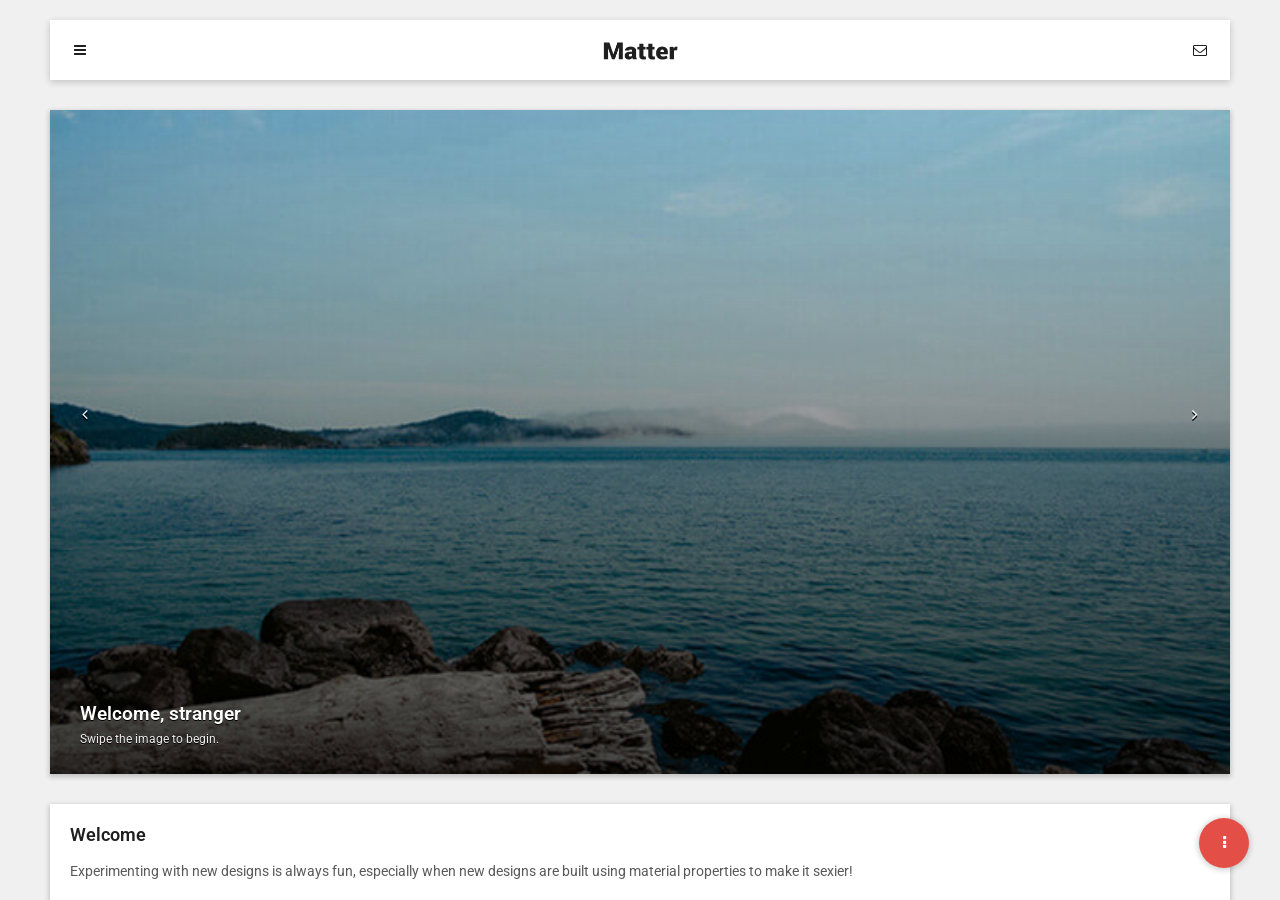
==== www/index.html @ 81e8b8d4 "commit gi" ====
<!DOCTYPE HTML>
<head>
<meta http-equiv="Content-Type" content="text/html; charset=utf-8" />
<meta name="viewport" content="user-scalable=no, initial-scale=1.0, maximum-scale=1.0 minimal-ui"/>
<meta name="apple-mobile-web-app-capable" content="yes"/>
<meta name="apple-mobile-web-app-status-bar-style" content="black">

<link rel="icon" type="image/png" href="images/splash/android-chrome-192x192.png" sizes="192x192">
<link rel="apple-touch-icon" sizes="196x196" href="images/splash/apple-touch-icon-196x196.png">
<link rel="apple-touch-icon" sizes="180x180" href="images/splash/apple-touch-icon-180x180.png">
<link rel="apple-touch-icon" sizes="152x152" href="images/splash/apple-touch-icon-152x152.png">
<link rel="apple-touch-icon" sizes="144x144" href="images/splash/apple-touch-icon-144x144.png">
<link rel="apple-touch-icon" sizes="120x120" href="images/splash/apple-touch-icon-120x120.png">
<link rel="apple-touch-icon" sizes="114x114" href="images/splash/apple-touch-icon-114x114.png">
<link rel="apple-touch-icon" sizes="76x76" href="images/splash/apple-touch-icon-76x76.png">
<link rel="apple-touch-icon" sizes="72x72" href="images/splash/apple-touch-icon-72x72.png">
<link rel="apple-touch-icon" sizes="60x60" href="images/splash/apple-touch-icon-60x60.png">
<link rel="apple-touch-icon" sizes="57x57" href="images/splash/apple-touch-icon-57x57.png">  
<link rel="icon" type="image/png" href="images/splash/favicon-96x96.png" sizes="96x96">
<link rel="icon" type="image/png" href="images/splash/favicon-32x32.png" sizes="32x32">
<link rel="icon" type="image/png" href="images/splash/favicon-16x16.png" sizes="16x16">
<link rel="shortcut icon" href="images/splash/favicon.ico" type="image/x-icon" /> 
    
<title>Epsilon 4.0</title>

<link href="styles/style.css"           rel="stylesheet" type="text/css">
<link href="styles/framework.css"       rel="stylesheet" type="text/css">
<link href="styles/font-awesome.css"    rel="stylesheet" type="text/css">
<link href="styles/animate.css"         rel="stylesheet" type="text/css">

<script type="text/javascript" src="scripts/jquery.js"></script>
<script type="text/javascript" src="scripts/jqueryui.js"></script>
<script type="text/javascript" src="scripts/framework-plugins.js"></script>
<script type="text/javascript" src="scripts/custom.js"></script>
</head>

<body class="dual-sidebar"> 

<div id="preloader">
	<div id="status">
        <div class="preloader-logo"></div>
        <h3 class="center-text">Welcome</h3>
        <p class="center-text smaller-text">
            We're loading the content, give us a second. This won't take long!
        </p>
    </div>
</div>
    
<div class="gallery-fix"></div> <!-- Important for all pages that have galleries or portfolios -->
    
<div id="header-fixed">
    <a class="open-left-sidebar" href="#"><i class="fa fa-navicon"></i></a>
    <a class="header-logo" href="index.html"></a>
    <a class="open-right-sidebar" href="#"><i class="fa fa-envelope-o"></i></a>
</div>    
            
<!-- Ball Footer Menu -->

<div class="footer-menu">
    <a href="#" class="footer-menu-open">
        <i class="fa fa-ellipsis-v"></i>
    </a>        
    <a href="#" class="footer-menu-close">
        <em href="#" class="footer-menu-open-text">Navigation</em>
        <i class="bg-red-dark fa fa-times"></i>
    </a>        
    <a href="list-features.html" class="footer-menu-item fm-1">
        <em>Features</em>
        <i class="bg-orange-dark fa fa-cog"></i>
    </a>
    <a href="list-gallery.html" class="footer-menu-item fm-2">
        <em>Media</em>
        <i class="bg-magenta-dark fa fa-camera"></i>
    </a>              
    <a href="list-portfolio.html" class="footer-menu-item fm-3">
        <em>Pages</em>
        <i class="bg-green-dark fa fa-picture-o"></i>
    </a>        
    <a href="list-features.html" class="footer-menu-item fm-4">
        <em>App Styled</em>
        <i class="bg-blue-dark fa fa-mobile"></i>
    </a>        
    <a href="contact.html" class="footer-menu-item fm-5">
        <em>Contact Us</em>
        <i class="bg-night-dark fa fa-envelope-o"></i>
    </a>
</div>
<div class="menu-background"></div>    

<div class="all-elements">
    <div class="snap-drawers">
        <div class="snap-drawer snap-drawer-left">    
            <div class="sidebar-header">
                <div class="sidebar-header-logo">
                    <a href="index.html"></a>
                </div>
                <div class="sidebar-header-icons">
                    <a href="#"><i class="fa fa-facebook"></i></a>
                    <a href="#"><i class="fa fa-twitter"></i></a>
                    <a href="#"><i class="fa fa-phone"></i></a>
                    <a href="#"><i class="fa fa-comments-o"></i></a>
                    <a href="#" class="close-sidebar"><i class="fa fa-times"></i></a>
                </div>
                <div class="overlay"></div>
            </div>
            
            <div class="sidebar-menu half-bottom">
                <div class="sidebar-divider">
                    Navigation 
                </div>
                
                <div class="has-submenu">
                    <a class="menu-item show-submenu submenu-active" href="#">
                        <i class="bg-red-dark fa fa-home"></i>
                        <em>Homepages</em>
                        <strong>6</strong>
                    </a> 
                    <div class="submenu submenu-active">
                        <a class="submenu-item submenu-item-active" href="index.html">      <i class="fa fa-angle-right"></i><em>   Classic Slider    </em><i class="fa fa-circle"></i></a>
                        <a class="submenu-item" href="index2.html">     <i class="fa fa-angle-right"></i><em>   Material Slider     </em><i class="fa fa-circle"></i></a>
                        <a class="submenu-item" href="index3.html">     <i class="fa fa-angle-right"></i><em>   Circle Slider     </em><i class="fa fa-circle"></i></a>
                        <a class="submenu-item" href="index4.html">     <i class="fa fa-angle-right"></i><em>   Fullscreen Slider    </em><i class="fa fa-circle"></i></a>
                        <a class="submenu-item" href="index5.html">     <i class="fa fa-angle-right"></i><em>   Simple Image    </em><i class="fa fa-circle"></i></a>
                        <a class="submenu-item" href="index6.html">     <i class="fa fa-angle-right"></i><em>   Landing  Thumbs    </em><i class="fa fa-circle"></i></a>
                    </div>
                </div>                 
                <div class="has-submenu">
                    <a class="menu-item show-submenu" href="#">
                        <i class="bg-green-dark fa fa-cog"></i>
                        <em>Features</em>
                        <strong>5</strong>
                    </a> 
                    <div class="submenu">
                        <a class="submenu-item" href="features-typography.html">    <i class="fa fa-angle-right"></i><em>   Typography    </em><i class="fa fa-circle"></i></a>
                        <a class="submenu-item" href="features-jquery.html">        <i class="fa fa-angle-right"></i><em>   jQuery    </em><i class="fa fa-circle"></i></a>
                        <a class="submenu-item" href="features-others.html">        <i class="fa fa-angle-right"></i><em>   Others    </em><i class="fa fa-circle"></i></a>
                        <a class="submenu-item" href="features-sliders.html">       <i class="fa fa-angle-right"></i><em>   Sliders    </em><i class="fa fa-circle"></i></a>
                        <a class="submenu-item" href="features-interactive.html">   <i class="fa fa-angle-right"></i><em>   Interactive    </em><i class="fa fa-circle"></i></a>                    
                    </div>
                </div>               
                <div class="has-submenu">
                    <a class="menu-item show-submenu" href="#">
                        <i class="bg-blue-dark fa fa-navicon"></i>
                        <em>Menus</em>
                        <strong>5</strong>
                    </a> 
                    <div class="submenu">
                        <a class="submenu-item" href="index-left.html">     <i class="fa fa-angle-right"></i><em>   Left Sidebar    </em><i class="fa fa-circle"></i></a>
                        <a class="submenu-item" href="index-right.html">    <i class="fa fa-angle-right"></i><em>   Right Sidebar    </em><i class="fa fa-circle"></i></a>
                        <a class="submenu-item" href="index-dual.html">     <i class="fa fa-angle-right"></i><em>   Dual Sidebar    </em><i class="fa fa-circle"></i></a>
                        <a class="submenu-item" href="index-thumbs.html">     <i class="fa fa-angle-right"></i><em>   Thumbnails Menu    </em><i class="fa fa-circle"></i></a>
                        <a class="submenu-item" href="index-material.html">     <i class="fa fa-angle-right"></i><em>   Material Menu    </em><i class="fa fa-circle"></i></a>
                    </div>
                </div>              
                <div class="has-submenu">
                    <a class="menu-item show-submenu" href="#">
                        <i class="bg-yellow-dark fa fa-camera-retro"></i>
                        <em>Galleries</em>
                        <strong>5</strong>
                    </a> 
                    <div class="submenu">
                        <a class="submenu-item" href="gallery-round.html">          <i class="fa fa-angle-right"></i><em>   Round    </em><i class="fa fa-circle"></i></a>
                        <a class="submenu-item" href="gallery-square.html">         <i class="fa fa-angle-right"></i><em>   Square    </em><i class="fa fa-circle"></i></a>
                        <a class="submenu-item" href="gallery-adaptive.html">       <i class="fa fa-angle-right"></i><em>   Adaptive    </em><i class="fa fa-circle"></i></a>
                        <a class="submenu-item" href="gallery-masonry.html">        <i class="fa fa-angle-right"></i><em>   Masonry    </em><i class="fa fa-circle"></i></a>
                        <a class="submenu-item" href="gallery-filter.html">         <i class="fa fa-angle-right"></i><em>   Filterable    </em><i class="fa fa-circle"></i></a>
                    </div>
                </div>                
                <div class="has-submenu">
                    <a class="menu-item show-submenu" href="#">
                        <i class="bg-teal-light fa fa-picture-o"></i>
                        <em>Portfolios</em>
                        <strong>5</strong>
                    </a>
                    <div class="submenu">
                        <a class="submenu-item" href="portfolio-one.html">      <i class="fa fa-angle-right"></i><em>   One Item       </em><i class="fa fa-circle"></i></a>
                        <a class="submenu-item" href="portfolio-two.html">      <i class="fa fa-angle-right"></i><em>   Two Items       </em><i class="fa fa-circle"></i></a>
                        <a class="submenu-item" href="portfolio-filter.html">   <i class="fa fa-angle-right"></i><em>   Filterable    </em><i class="fa fa-circle"></i></a>
                        <a class="submenu-item" href="portfolio-wide.html">     <i class="fa fa-angle-right"></i><em>   Widescreen      </em><i class="fa fa-circle"></i></a>
                        <a class="submenu-item" href="portfolio-adaptive.html"> <i class="fa fa-angle-right"></i><em>   Adaptive    </em><i class="fa fa-circle"></i></a>
                    </div>
                </div>
                <div>
                    <a class="menu-item show-submenu" href="#">
                        <i class="bg-gray-dark fa fa-file-o"></i>
                        <em>Pages</em>
                        <strong>8</strong>
                    </a> 
                    <div class="submenu">
                        <a class="submenu-item" href="page-activity.html">  <i class="fa fa-angle-right"></i><em>   Activity    </em><i class="fa fa-circle"></i></a>
                        <a class="submenu-item" href="page-calendar.html">  <i class="fa fa-angle-right"></i><em>   Calendar    </em><i class="fa fa-circle"></i></a>
                        <a class="submenu-item" href="page-charts.html">    <i class="fa fa-angle-right"></i><em>   Charts    </em><i class="fa fa-circle"></i></a>
                        <a class="submenu-item" href="page-404.html">       <i class="fa fa-angle-right"></i><em>   404 Error    </em><i class="fa fa-circle"></i></a>
                        <a class="submenu-item" href="page-soon.html">      <i class="fa fa-angle-right"></i><em>   Coming Soon    </em><i class="fa fa-circle"></i></a>
                        <a class="submenu-item" href="page-profile.html">   <i class="fa fa-angle-right"></i><em>   User Profile    </em><i class="fa fa-circle"></i></a>
                        <a class="submenu-item" href="page-signup.html">    <i class="fa fa-angle-right"></i><em>   Signup    </em><i class="fa fa-circle"></i></a>
                        <a class="submenu-item" href="page-login.html">     <i class="fa fa-angle-right"></i><em>   User Login    </em><i class="fa fa-circle"></i></a>
                    </div>
                </div>
                <div class="has-submenu">
                    <a class="menu-item show-submenu" href="#">
                        <i class="bg-night-dark fa fa-power-off"></i>
                        <em>App Styled</em>
                        <strong>9</strong>
                    </a> 
                    <div class="submenu">
                        <a class="submenu-item" href="pageapp-bubbles.html"><i class="fa fa-angle-right"></i><em>   Chat Bubbles       </em><i class="fa fa-circle"></i></a>
                        <a class="submenu-item" href="pageapp-tasklist.html"><i class="fa fa-angle-right"></i><em>   Tasklists       </em><i class="fa fa-circle"></i></a>
                        <a class="submenu-item" href="pageapp-checklist.html"><i class="fa fa-angle-right"></i><em>   Checklists       </em><i class="fa fa-circle"></i></a>
                        <a class="submenu-item" href="pageapp-reminders.html"><i class="fa fa-angle-right"></i><em>   Reminders       </em><i class="fa fa-circle"></i></a>
                        <a class="submenu-item" href="pageapp-signup.html"><i class="fa fa-angle-right"></i><em>   Signup Screen       </em><i class="fa fa-circle"></i></a>
                        <a class="submenu-item" href="pageapp-login.html"><i class="fa fa-angle-right"></i><em>   Login Screen       </em><i class="fa fa-circle"></i></a>
                        <a class="submenu-item" href="pageapp-coverpage.html"><i class="fa fa-angle-right"></i><em>   Coverpage      </em><i class="fa fa-circle"></i></a>
                        <a class="submenu-item" href="pageapp-timeline.html"><i class="fa fa-angle-right"></i><em>   Timeline Left      </em><i class="fa fa-circle"></i></a>
                        <a class="submenu-item" href="pageapp-timeline2.html"><i class="fa fa-angle-right"></i><em>   Timeline Center      </em><i class="fa fa-circle"></i></a>
                    </div>
                </div>                 
                <a class="menu-item" href="page-video.html">
                    <i class="bg-red-light fa fa-youtube-play"></i>
                    <em>Videos</em>
                    <i class="fa fa-circle"></i>
                </a>                     
                <a class="menu-item" href="page-blog.html">
                    <i class="bg-magenta-dark fa fa-pencil"></i>
                    <em>Blog</em>
                    <i class="fa fa-circle"></i>
                </a>                 
                <a class="menu-item" href="page-map.html">
                    <i class="bg-orange-dark fa fa-map-marker"></i>
                    <em>Map</em>
                    <i class="fa fa-circle"></i>
                </a>                
                <a class="menu-item" href="contact.html">
                    <i class="bg-night-dark fa fa-envelope-o"></i>
                    <em>Contact</em>
                    <i class="fa fa-circle"></i>
                </a>                
                <a class="menu-item close-sidebar" href="#">
                    <i class="bg-red-dark fa fa-times"></i>
                    <em>Close</em>
                    <i class="fa fa-circle"></i>
                </a>
            </div>
            
            <div class="sidebar-divider">
                Get social with us 
            </div>
            
            <div class="sidebar-menu half-bottom">
                <a class="menu-item" href="https://www.facebook.com/enabled.labs">
                    <i class="facebook-color fa fa-facebook"></i>
                    <em>Facebook</em>
                    <i class="fa fa-angle-right"></i>
                </a>                   
                <a class="menu-item" href="https://twitter.com/iEnabled">
                    <i class="twitter-color fa fa-twitter"></i>
                    <em>Twitter</em>
                    <i class="fa fa-angle-right"></i>
                </a>                 
                <a class="menu-item" href="#">
                    <i class="google-color fa fa-google-plus"></i>
                    <em>Google Plus</em>
                    <i class="fa fa-angle-right"></i>
                </a>                    
                <a class="menu-item" href="#">
                    <i class="youtube-color fa fa-youtube-play"></i>
                    <em>YouTube</em>
                    <i class="fa fa-angle-right"></i>
                </a>    
            </div>
            
            <div class="sidebar-divider">
                Get in touch with us 
            </div>
            
            <div class="sidebar-menu">
                <a class="menu-item" href="tel:+123 456 7890">
                    <i class="bg-green-dark fa fa-phone"></i>
                    <em>Call Us</em>
                    <i class="fa fa-angle-right"></i>
                </a>                   
                <a class="menu-item" href="sms:+123 456 7890">
                    <i class="bg-blue-dark fa fa-comment-o"></i>
                    <em>Text Us</em>
                    <i class="fa fa-angle-right"></i>
                </a>                 
                <a class="menu-item" href="mailto:someone@yoursite.com?subject=Message from ThemeForest">
                    <i class="bg-magenta-dark fa fa-envelope-o"></i>
                    <em>Mail Us</em>
                    <i class="fa fa-angle-right"></i>
                </a> 
                <a class="menu-item close-sidebar" href="#">
                    <i class="bg-red-dark fa fa-times"></i>
                    <em>Close</em>
                    <i class="fa fa-circle"></i>
                </a>
            </div>
            <p class="sidebar-footer">Copyright 2015. All rights reserved</p>
        </div>
        
        <!--Right Sidebar -->
        
        <div class="snap-drawer snap-drawer-right">
            <div class="sidebar-header">
                <div class="sidebar-header-logo">
                    <a href="index.html"></a>
                </div>
                <div class="sidebar-header-icons">
                    <a href="#"><i class="fa fa-facebook"></i></a>
                    <a href="#"><i class="fa fa-twitter"></i></a>
                    <a href="#"><i class="fa fa-phone"></i></a>
                    <a href="#"><i class="fa fa-comments-o"></i></a>
                    <a href="#" class="close-sidebar"><i class="fa fa-times"></i></a>
                </div>
                <div class="overlay"></div>
            </div>
            
            <div class="sidebar-divider">
                Get social with us 
            </div>            
            
            <div class="sidebar-menu half-bottom">
                <a class="menu-item" href="#">
                    <i class="facebook-color fa fa-facebook"></i>
                    <em>Facebook</em>
                    <i class="fa fa-angle-right"></i>
                </a>                   
                <a class="menu-item" href="#">
                    <i class="twitter-color fa fa-twitter"></i>
                    <em>Twitter</em>
                    <i class="fa fa-angle-right"></i>
                </a>                 
                <a class="menu-item" href="#">
                    <i class="google-color fa fa-google-plus"></i>
                    <em>Google Plus</em>
                    <i class="fa fa-angle-right"></i>
                </a>                    
                <a class="menu-item" href="#">
                    <i class="youtube-color fa fa-youtube-play"></i>
                    <em>YouTube</em>
                    <i class="fa fa-angle-right"></i>
                </a>    
            </div>
                        
            <div class="sidebar-divider">
                Send us a message 
            </div>   
            
            <div class="container no-bottom">
                <div class="sidebar-form contact-form no-bottom"> 
                    
                    <em>
                        Your message is important to us and we reply to all of them in less than 48 hours.
                    </em>
                    
                    <div class="formSuccessMessageWrap" id="formSuccessMessageWrap">
                        Awesome! We'll get back to you!
                    </div>

                    <form action="php/contact.php" method="post" class="contactForm" id="contactForm">
                        <fieldset>
                            <div class="formValidationError" id="contactNameFieldError">Name is required!</div>             
                            <div class="formValidationError" id="contactEmailFieldError">Mail address required!</div> 
                            <div class="formValidationError" id="contactEmailFieldError2">Mail address must be valid!</div> 
                            <div class="formValidationError" id="contactMessageTextareaError">Message field is empty!</div>   
                            <div class="formFieldWrap">
                                <input onfocus="if (this.value=='Name') this.value = ''" onblur="if (this.value=='') this.value = 'Name'" type="text" name="contactNameField" value="Name" class="contactField requiredField" id="contactNameField"/>
                            </div>
                            <div class="formFieldWrap">
                                <input onfocus="if (this.value=='Email') this.value = ''" onblur="if (this.value=='') this.value = 'Email'" type="text" name="contactEmailField" value="Email" class="contactField requiredField requiredEmailField" id="contactEmailField"/>
                            </div>
                            <div class="formTextareaWrap">
                                <textarea onfocus="if (this.value=='Message') this.value = ''" onblur="if (this.value=='') this.value = 'Message'" name="contactMessageTextarea" class="contactTextarea requiredField" id="contactMessageTextarea">Message</textarea>
                            </div>
                            <div class="formSubmitButtonErrorsWrap">
                                <input type="submit" class="buttonWrap button button-green contactSubmitButton" id="contactSubmitButton" value="SUBMIT" data-formId="contactForm"/>
                            </div>
                        </fieldset>
                    </form>       
                </div>
            </div>
            
            <div class="sidebar-divider">
                get in touch with us 
            </div> 
            
            <div class="sidebar-menu">
                <a class="menu-item" href="tel:+123 456 7890">
                    <i class="bg-green-dark fa fa-phone"></i>
                    <em>Call Us</em>
                    <i class="fa fa-angle-right"></i>
                </a>                   
                <a class="menu-item" href="sms:+123 456 7890">
                    <i class="bg-blue-light fa fa-comment-o"></i>
                    <em>Text Us</em>
                    <i class="fa fa-angle-right"></i>
                </a>                 
                <a class="menu-item" href="mailto:someone@yoursite.com?subject=Message from ThemeForest">
                    <i class="bg-magenta-dark fa fa-envelope-o"></i>
                    <em>Mail Us</em>
                    <i class="fa fa-angle-right"></i>
                </a>  
                <a class="menu-item close-sidebar" href="#">
                    <i class="bg-red-dark fa fa-times"></i>
                    <em>Close</em>
                    <i class="fa fa-angle-circle"></i>
                </a>
            </div>
            <p class="sidebar-footer">Copyright 2015. All rights reserved</p>
        </div>
        
        <div id="content" class="snap-content">
            <div class="content">
            <div class="header-clear-large"></div>
            <!--Page content goes here, fixed elements go above the all elements class-->
                
                <div class="homepage-slider full-bottom">
                    <div class="homepage-slider-transition" data-snap-ignore="true">
                        <div class="homepage-slider-item">
                            <h5 class="left-text">Welcome, stranger</h5>
                            <p class="left-text">Swipe the image to begin.</p>
                            <img src="images/pictures/4.jpg" alt="img">
                            <div class="overlay bg-black"></div>
                        </div>                
                        <div class="homepage-slider-item">
                            <h5 class="center-text">This slider has CSS3 transitions</h5>
                            <p class="center-text">And they are just awesome!</p>
                            <img src="images/pictures/5.jpg" alt="img">
                            <div class="overlay bg-black"></div>
                        </div>                
                        <div class="homepage-slider-item">
                            <h5 class="right-text">Just add a simple class</h5>
                            <p class="right-text">And you got yourself transitions!</p>
                            <img src="images/pictures/6.jpg" alt="img">
                            <div class="overlay bg-black"></div>
                        </div>
                    </div>
                    <a href="#" class="next-home-slider"><i class="fa fa-angle-right"></i></a>
                    <a href="#" class="prev-home-slider"><i class="fa fa-angle-left"></i></a>
                </div>   
                
                <div class="container material-container">
                    <h4>Welcome</h4>
                    <p class="no-bottom">
                        Experimenting with new designs is always fun, especially when new designs are built using material properties to make it sexier! 
                    </p>
                </div>
                <div class="material-more">
                    <a href="#"><i class="fa fa-link"></i>Read More</a>
                    <a class="show-share-bottom" href="#"><i class="fa fa-retweet"></i>Share</a>
                </div>
                
                <div class="clear"></div>
                
                <div class="decoration"></div>
                
                <div class="container material-slider material-container" data-snap-ignore="true">
                    <div class="material-slider-item">
                        <img src="images/pictures/3ww.jpg" alt="img">
                        <h4 class="center-text">Built with you in mind!</h4>
                        <em class="center-text small-heading color-red-dark">Easy, accessible, documented properly!</em>
                        <p class="center-text no-bottom">
                            Coded to make it easy to edit, easy to modify and easy to convert
                            to anything you want or just use it as a simple site template!
                        </p>
                    </div>
                    <div class="material-slider-item">
                        <img src="images/pictures/5ww.jpg" alt="img">
                        <h4 class="center-text">Mobile & Tablet</h4>
                        <em class="center-text small-heading color-red-dark">From mobiles to phablets to large tablets!</em>
                        <p class="center-text no-bottom">
                            Our products are tested, designed, and built to make them look
                            gorgeous on all mobile devices without sacrificing features!
                        </p>
                    </div>
                    <div class="material-slider-item">
                        <img src="images/pictures/8ww.jpg" alt="img">
                        <h4 class="center-text">PhoneGap & Cordova</h4>
                        <em class="center-text small-heading color-red-dark">Conversting is up to you, we made it easy!</em>
                        <p class="center-text no-bottom">
                            Our framewokr is ready built to be converted to PhoneGap and Cordova,
                            coded to the latest standards to make your conversion easy!
                        </p>
                    </div>
                </div>
                
                <div class="decoration"></div>
                
                <div class="container material-container">
                    <img src="images/demo_img.png" alt="img" class="responsive-image full-bottom">
                    <h4 class="center-text">Featured Project</h4>
                    <em class="small-heading color-red-dark center-text">Show off your featured work in style!</em>
                    <p class="center-text no-bottom">
                        All your mobile devices are compatible with material, and it will look gorgeous on your whatever handheld you use! 
                    </p>
                </div>
                
                <div class="material-more">
                    <a href="#"><i class="fa fa-link"></i>Portfolio Page</a>
                    <a class="show-share-bottom" href="#"><i class="fa fa-retweet"></i>Share</a>
                </div>
                
                <div class="clear"></div>
                
                <div class="decoration"></div>
                
                <div class="container material-container">
                    <h4 class="center-text">Most recent works!</h4>
                    <em class="small-heading color-red-dark center-text half-bottom">The latest items we've made, filtered</em>
                    <div class="decoration"></div>
                    <div class="portfolio-filter">
                        <div class="portfolio-filter-categories">
                            <a href="#" class="filter-category selected-filter" data-rel="all-cat">All</a>
                            <a href="#" class="filter-category" data-rel="cat1">Websites</a>
                            <a href="#" class="filter-category" data-rel="cat2">Flyers</a>
                            <a href="#" class="filter-category" data-rel="cat3">Business</a>
                        </div>
                        <div class="clear"></div>
                        <div class="portfolio-filter-wrapper">
                            <div class="cat1 all-cat gallery-filter-item">
                                <a class="show-gallery-1" href="images/pictures/1.jpg">
                                    <img src="images/pictures/1s.jpg" class="responsive-image" alt="img">
                                </a>                        
                            </div>                        
                            <div class="cat2 all-cat gallery-filter-item">
                                <a class="show-gallery-2" href="images/pictures/2.jpg">
                                    <img src="images/pictures/2s.jpg" class="responsive-image" alt="img">
                                </a>                        
                            </div>                        
                            <div class="cat3 all-cat gallery-filter-item">
                                <a class="show-gallery-3" href="images/pictures/3.jpg">
                                    <img src="images/pictures/3s.jpg" class="responsive-image" alt="img">
                                </a>                        
                            </div>                        
                            <div class="cat1 all-cat gallery-filter-item">
                                <a class="show-gallery-1" href="images/pictures/4.jpg">
                                    <img src="images/pictures/4s.jpg" class="responsive-image" alt="img">
                                </a>                        
                            </div>                        
                            <div class="cat2 all-cat gallery-filter-item">
                                <a class="show-gallery-2" href="images/pictures/5.jpg">
                                    <img src="images/pictures/5s.jpg" class="responsive-image" alt="img">
                                </a>                        
                            </div>                        
                            <div class="cat3 all-cat gallery-filter-item">
                                <a class="show-gallery-3" href="images/pictures/6.jpg">
                                    <img src="images/pictures/6s.jpg" class="responsive-image" alt="img">
                                </a>                        
                            </div>   
                        </div>
                    </div>
                </div>
                <div class="material-more">
                    <a href="#"><i class="fa fa-link"></i>Gallery Page</a>
                    <a class="show-share-bottom" href="#"><i class="fa fa-retweet"></i>Share</a>
                </div>
                <div class="clear"></div>

                <div class="decoration"></div>
                                
                <div class="footer">
                    <p class="center-text">Copyright 2015. All rights reserved.</p>
                    <div class="footer-icons">
                        <a href="#" class="scale-hover facebook-color social-ball"><i class="fa fa-facebook"></i></a>
                        <a href="#" class="scale-hover twitter-color social-ball"><i class="fa fa-twitter"></i></a>
                        <a href="#" class="scale-hover google-color social-ball"><i class="fa fa-google-plus"></i></a>
                        <a href="#" class="scale-hover back-to-top bg-green-dark social-ball"><i class="fa fa-angle-up"></i></a>
                        <a href="#" class="scale-hover show-share-bottom bg-magenta-dark social-ball"><i class="fa fa-retweet"></i></a>
                    </div>
                </div>
                
            <!-- End of entire page content-->
            </div> 
        </div>
    </div>  
    <a href="#" class="back-to-top-badge"><i class="fa fa-caret-up"></i>Back to top</a>
</div>
    
<!--Fly up share box and notifications go here -->
<!--These are the only features that should be placed outside the all-elements class-->
<div class="share-bottom">
    <h3>Let's get social!</h3>
    <div class="share-socials-bottom">
        <a href="https://www.facebook.com/sharer/sharer.php?u=http://www.themeforest.net/">
            <i class="fa fa-facebook facebook-color"></i>
            Facebook
        </a>
        <a href="https://twitter.com/home?status=Check%20out%20ThemeForest%20http://www.themeforest.net">
            <i class="fa fa-twitter twitter-color"></i>
            Twitter
        </a>
        <a href="https://plus.google.com/share?url=http://www.themeforest.net">
            <i class="fa fa-google-plus google-color"></i>
            Google
        </a>

        <a href="https://pinterest.com/pin/create/button/?url=http://www.themeforest.net/&media=https://0.s3.envato.com/files/63790821/profile-image.jpg&description=Themes%20and%20Templates">
            <i class="fa fa-pinterest-p pinterest-color"></i>
            Pinterest
        </a>
        <a href="sms:+1234567890">
            <i class="fa fa-comment-o sms-color"></i>
            Text
        </a>
        <a href="mailto:?&subject=Check this page out!&body=http://www.themeforest.net">
            <i class="fa fa-envelope-o mail-color"></i>
            Email
        </a>
        <div class="clear"></div>
    </div>
    <a href="#" class="close-share-bottom">Close</a>
</div>
    
<div class="top-notification-1 top-notification bg-blue-dark">
    <h4>Did you know?</h4>
    <p>
        Easy way to make sure your messages get read!
    </p>
    <a href="#" class="close-top-notification"><i class="fa fa-times"></i></a>
</div>
<div class="bottom-notification-1 bottom-notification bg-green-dark">
    <h4>Did you know?</h4>
    <p>
        Easy way to make sure your messages get read!
    </p>
    <a href="#" class="close-bottom-notification"><i class="fa fa-times"></i></a>
</div> 
<div class="bottom-notification-2 bottom-notification bg-orange-dark timeout-notification">
    <h4>Timeout: 5 Seconds</h4>
    <p>
        I'll go away on my own after a few seconds!
    </p>
</div>
<div class="top-notification-2 top-notification bg-red-dark timeout-notification">
    <h4>Timeout: 5 Seconds</h4>
    <p>
        I'll go away on my own after a few seconds!
    </p>
</div>
    
</body>
---- www/styles/style.css ----
/* Epsilon Framework Styles*/

.disabled{
    display:none;
}

#header-fixed{
    opacity:1;
    position:fixed;
    height:60px;
    background-color:#FFFFFF;
    z-index:99999;
    left:20px;
    right:20px;
    top:20px;
    -moz-transform: translateY(0px);
    -webkit-transform: translateY(0px);
    -o-transform: translateY(0px);
    -ms-transform: translateY(0px);
    transform: translateY(0px);
    transition:all 300ms ease;
}

@media(min-width:768px){
    #header-fixed{
        left:50px;
        right:50px;
    }
}

.hide-header{
    -moz-transform: translateY(-100px)!important;
    -webkit-transform: translateY(-100px)!important;
    -o-transform: translateY(-100px)!important;
    -ms-transform: translateY(-100px)!important;
    transform: translateY(-100px)!important;
    transition:all 300ms ease;
}

.header-clear{
    height:60px;
    display:block;
}

.header-clear-large{
    height:110px;
}

/*Put content under header, adjust for fullscren pages*/
.cover-screen, .map-fullscreen{
    margin-top:-60px;
}

#footer-fixed{
    opacity:1;
    position:fixed;
    width:100%;
    height:60px;
    background-color:#FFFFFF;
    z-index:999999;
    bottom:0px;
}

.footer{
    margin-left:auto;
    margin-right:auto;
    margin-bottom:30px;
}

.footer-icons{
    width:300px;
    margin-left:auto;
    margin-right:auto;
    padding-bottom:10px;
}

.footer a:first-child{
    margin-left:10px;
}

.not-active{
    opacity:0!important;
    pointer-events: none!important;
}

#content{
    background-color:#f0f0f0!important;
    -webkit-box-shadow: 0 5px 7px 2px rgba(0,0,0,0.3);
            box-shadow: 0 5px 7px 2px rgba(0,0,0,0.3);   
}

#header-fixed{
    background-color:rgba(255,255,255,1);
    box-shadow: 0 2px 7px 0 rgba(0, 0, 0, 0.2);
    -webkit-box-shadow: 0 2px 7px 0 rgba(0, 0, 0, 0.2);
    height:60px;
}

.header-logo{
    position:relative;
    z-index:9;
    background-image:url(../images/logo-dark.png);
    background-size:75px 18px;
    width:75px;
    height:18px;
    margin-left:auto;
    margin-right:auto;
    margin-top:22px;
}

#header-fixed .open-left-sidebar{
    position:absolute;
    z-index:10;
    left:0px;
    top:0px;
    width:60px;
    height:60px;
    line-height:60px;
    text-align:center;
    color:#FFFFFF;
}

#header-fixed .open-left-sidebar i{
    width:60px;
    height:60px;
    line-height:60px;
    text-align:center;
    color:#1f1f1f;
}

#header-fixed .open-right-sidebar{
    position:absolute;
    z-index:10;
    right:0px;
    top:0px;
    width:60px;
    height:60px;
    line-height:60px;
    text-align:center;
    color:#FFFFFF;
}

#header-fixed .open-right-sidebar i{
    width:60px;
    height:60px;
    line-height:60px;
    text-align:center;
    color:#1f1f1f;
}

.left-sidebar .header-logo{
    float:right;
    margin-right:30px;
}

.right-sidebar .header-logo{
    float:left;
    margin-left:30px;
}


/*Sidebar Header Left*/

.sidebar-header{
    height:150px;
    background-image:url(../images/pictures/3.jpg);
    margin-bottom:10px;
}

.sidebar-header-logo{
    padding-top:30px;
    padding-left:30px;
    padding-bottom:25px;
}

.sidebar-header-logo a{
    background-size:106px 40px;
    width:106px;
    height:40px;
    background-image:url(../images/logo-light.png);
}

.sidebar-header .overlay{
    top:0px;
    width:100%;
    height:100%;
    position:absolute;
    z-index:9;
    background-color:rgba(0,0,0,0.7);
}

.sidebar-header-logo{z-index:10;}
.sidebar-header-icons{z-index:10;}

.sidebar-header-icons{
    margin-left:10px;
}

.sidebar-header-icons a{
    float:left;
    width:50px;
    height:50px;
    text-align:Center;
    line-height:52px;
    color:#FFFFFF;
}

.sidebar-header-icons a i{
    line-height:52px;
    text-align:center;
    width:52px;
}


.snap-drawer *{
    transition:all 250ms ease;   
}

/*Sidebar Menu*/

.menu-item{
    height:60px;
    color:#6b757d;
    transition:all 250ms ease;
}

.menu-item .fa-angle-right{
    font-size:12px!important;
    color:#000000!important;
    margin-top:-12px!important;
}

.menu-item-active .fa-circle{
    color:#27ae60!important;
    opacity:1!important;
    font-size:8px!important;
    top:25px!important;
    right:31px!important;
    margin-left:231px!important
}

.menu-item-active{
    color:#000000!important;
}

.menu-item-active i{
}

.menu-item-active em{
    color:#000000!important;
    font-weight:800!important;
    font-size:14px!important;
    padding-top:0px;
}

.menu-item em:hover{
    color:#000000;
}

.menu-item i:first-child{
    color:#FFFFFF;
    position:absolute;
    font-size:14px;
    width:35px;
    height:35px;
    border-radius:35px;
    line-height:35px;
    text-align:center;
    top:50%;
    margin-top:-21px;
    margin-left:20px;
}

.menu-item i:last-child{
    position:absolute;
    font-size:5px;
    margin-left:232px;
    top:50%;
    margin-top:-6px;
    opacity:0.8;
}

.menu-item strong{
    font-size:11px;
    position:absolute;
    left:214px;
    color:#656f76;
    top:50%;
    margin-top:-18px;
    font-weight:600;
    width:40px;
    text-align:center;
}

.menu-item em{
    font-family:'Roboto', sans-serif;
    color:#3a3a3a;
    display:block;
    line-height:51px;
    font-style:normal;
    padding-left:75px;
    font-size:13px;
    font-weight:500;
}

/*Submenu Items*/

.submenu-active:first-child em{
    color:#000000!important;
    font-weight:600;
    font-size:14px;
    padding-top:0px;
}


.submenu-item{
    height:60px;
    color:#6b757d;
}

.submenu-item em:hover{
    color:#4B77BE;
}

.submenu-item i:first-child{
    position:absolute;
    font-size:11px;
    top:50%;
    margin-top:-9px;
    margin-left:35px;
}

.submenu-item i:last-child{
    position:absolute;
    font-size:5px;
    margin-left:232px;
    top:50%;
    margin-top:-6px;
    opacity:0.5;
}

.submenu-item em{
    font-family:'Roboto', sans-serif;
    display:block;
    line-height:52px;
    font-style:normal;
    padding-left:75px;
    font-size:12px;
    font-weight:500;
}

.submenu-active{
    display:block;
    color:#4B77BE;
}

.show-submenu{
    max-height:60px!important;
}

.submenu{
    overflow:hidden;
    max-height: 0;
    transition: max-height 0.25s ease-out;
}

.submenu-active{
    max-height: 550px;
    transition: max-height 0.25s ease-in;
}

.submenu-item-active{
    display:block;
    color:#4B77BE;
    transition:all 250ms ease;
}

.submenu-item-active .fa-circle{
    color:#4B77BE!important;
    opacity:1!important;
}

.submenu-active strong{
    color:#000000;
    font-weight:700;
    font-size:11px;
    transition:all 250ms ease;
}

.snap-drawer, .snap-drawers{
    background-color:#ffffff!important;
}

.sidebar-menu{
    margin-bottom:30px;
}

.sidebar-divider{
    font-family:'Roboto', sans-serif;
    margin-top:-10px;
    margin-bottom:20px;
    padding-bottom:7px;
    padding-top:10px;
    font-size:10px;
    padding-left:30px;
    font-weight:800;
    text-transform: uppercase;
    color:495254;
    border-bottom:solid 1px rgba(0,0,0,0.1);
    border-top:solid 1px rgba(0,0,0,0.1);
}

.sidebar-footer{
    font-family:'Roboto', sans-serif;
    border-top:solid 1px rgba(0,0,0,0.1);
    margin-bottom:10px;
    padding-top:10px;
    font-size:10px;
    padding-left:30px;
    font-weight:800;
    text-transform: uppercase;
    color:495254;
    margin-top:-20px;
}




/*Sidebar Contact Form*/

.sidebar-form{
    width:220px;
    margin-left:20px;
    padding-bottom:20px;
}

.sidebar-form *{
    transition:all 400ms ease!important;
}

.sidebar-form .button{
    letter-spacing:normal;
    font-weight:600;
    font-family:'Open Sans', sans-serif;
}

.sidebar-form em{
    font-size:11px;
    font-style:normal;
    font-weight:500;
    margin-bottom:20px;
    display:block;
    padding-left:10px;
    color:#666666;
}

.sidebar-form .contactField{
    font-family:'Roboto', sans-serif;
    height:40px!important;
    line-height:40px!important;
    background-color:transparent;
    border:none;
    border-bottom:solid 1px rgba(255,255,255,0.08);
    margin-bottom:20px;
    padding-left:10px;
}

.sidebar-form .contactField:hover{
    color:#4090e2;
}

.sidebar-form .contactField:focus{
    color:#1f1f1f;
    border-left:none;
    border-right:none;
    border-top:none;
    border-bottom:solid 1px #2cc36b!important;
}

.sidebar-form .contactTextarea{
    height:40px;
    background-color:transparent;
    border:none;
    border-bottom:solid 1px rgba(255,255,255,0.08)!important;
    margin-bottom:40px;    
    padding-left:10px;
    transition:all 400ms ease;
}

.sidebar-form .contactTextarea:hover{
    color:#4090e2;
}

.sidebar-form .formValidationError{
    line-height:30px;
}

.sidebar-form .contactTextarea:focus{
    font-family:'Roboto', sans-serif;
    color:#1f1f1f;
    border-left:none;
    border-right:none;
    border-top:none;
    border-bottom:solid 1px #2cc36b!important;
    height:100px;
    transition:all 400ms ease;
}

.snap-drawer-right::-webkit-scrollbar { width: 0 !important }

.sidebar-form .formValidationError{
    font-size:11px!important;
    text-align:center;
    background-color:#c0392b;
    color:#FFFFFF;
    margin-bottom:20px;
}

.formSuccessMessageWrap{
    font-size:11px!important;
    text-align:center;
    background-color:#27ae60;
    color:#FFFFFF;
    margin-bottom:20px;
}

/*Footer Ball Menu*/

/*Footer Menu Ball*/
/*////////////////*/


.footer-clear{
    height:80px;
}

.footer-menu-open{
    position:fixed;
    z-index:99;
    right:26px;
    bottom:20px;
    width:70px;
    height:70px;
    opacity:1;
    transition:all 250ms ease;
    pointer-events:all;
}

.footer-menu-hidden{
    opacity:0;
    transition:all 250ms ease;
    pointer-events:none;
}

.footer-menu-open i{
    position:absolute;
    right:5px;
    top:8px;
    width:50px;
    height:50px;
    border-radius:50px;
    text-align:center;
    line-height:50px;
    font-size:15px;
    color:#FFFFFF;
    background-color:#e34e47;
    -moz-transform: scale(1,1);
    -webkit-transform: scale(1,1);
    -o-transform: scale(1,1);
    -ms-transform: scale(1,1);
    transform: scale(1,1);
    -webkit-box-shadow: 0 1px 5px 2px rgba(0,0,0,0.15);
            box-shadow: 0 1px 5px 2px rgba(0,0,0,0.15);
    -webkit-transition: all 150ms ease;
    -moz-transition: all 150ms ease;
    -ms-transition: all 150ms ease;
    -o-transition: all 150ms ease;
    transition: all 150ms ease;
}

.footer-menu-close{
    display:none;
    position:fixed;
    z-index:99999999;
    right:26px;
    bottom:20px;
    width:170px;
    height:70px;
}

.footer-menu-close i{
    position:absolute;
    right:5px;
    top:8px;
    width:50px;
    height:50px;
    border-radius:50px;
    text-align:center;
    line-height:50px;
    font-size:14px;
    color:#FFFFFF;
    background-color:#e34e47;
    -moz-transform: scale(1,1);
    -webkit-transform: scale(1,1);
    -o-transform: scale(1,1);
    -ms-transform: scale(1,1);
    transform: scale(1,1);
    -webkit-transition: all 150ms ease;
    -moz-transition: all 150ms ease;
    -ms-transition: all 150ms ease;
    -o-transition: all 150ms ease;
    transition: all 150ms ease;
}

.footer-menu-close i:hover{
    -moz-transform: scale(1.1,1.1);
    -webkit-transform: scale(1.1,1.1);
    -o-transform: scale(1.1,1.1);
    -ms-transform: scale(1.1,1.1);
    transform: scale(1.1,1.1);
    -webkit-transition: all 150ms ease;
    -moz-transition: all 150ms ease;
    -ms-transition: all 150ms ease;
    -o-transition: all 150ms ease;
    transition: all 150ms ease;
}

.footer-menu-close em{
    z-index:999999;
    position:absolute;
    right:80px;
    text-align:right;
    font-style:normal;
    font-size:13px;
    margin-top:15px;
    color:#838383;
    font-weight:500;
    background-color:#FFFFFF;
    padding:3px 10px;
    border-radius:5px;
    -webkit-box-shadow: 0 1px 4px 2px rgba(0,0,0,0.15);
            box-shadow: 0 1px 4px 2px rgba(0,0,0,0.15);
}

.footer-menu-item{
    display:none;
    position:fixed;
    right:27px;
    width:200px!important;
}

.fm-1{    bottom:80px;    }
.fm-2{    bottom:140px;   }
.fm-3{    bottom:200px;   }
.fm-4{    bottom:260px;   }
.fm-5{    bottom:320px;   }
.fm-6{    bottom:440px;   }

/*Query for Larger Mobiles*/
@media screen and ( min-height: 600px ){
    .fm-1{    bottom:90px;    }
    .fm-2{    bottom:160px;   }
    .fm-3{    bottom:230px;   }
    .fm-4{    bottom:300px;   }
    .fm-5{    bottom:370px;   }
    .fm-6{    bottom:440px;   }
}

.footer-menu-item{
    position:fixed;
    z-index:99999999;
    width:100%;
    height:70px;   
}

.footer-menu-item i{
    position:absolute;
    right:7px;
    top:10px;
    width:45px;
    height:45px;
    border-radius:45px;
    text-align:center;
    line-height:45px;
    font-size:14px;
    color:#FFFFFF;
    background-color:#e34e47;
    -moz-transform: scale(1,1);
    -webkit-transform: scale(1,1);
    -o-transform: scale(1,1);
    -ms-transform: scale(1,1);
    transform: scale(1,1);
    -webkit-box-shadow: 0 1px 5px 2px rgba(0,0,0,0.15);
            box-shadow: 0 1px 5px 2px rgba(0,0,0,0.15); 
    -webkit-transition: all 150ms ease;
    -moz-transition: all 150ms ease;
    -ms-transition: all 150ms ease;
    -o-transition: all 150ms ease;
    transition: all 150ms ease;
}

.footer-menu-item i:hover{
    -moz-transform: scale(1.2,1.2);
    -webkit-transform: scale(1.2,1.2);
    -o-transform: scale(1.2,1.2);
    -ms-transform: scale(1.2,1.2);
    transform: scale(1.2,1.2);
    -webkit-transition: all 150ms ease;
    -moz-transition: all 150ms ease;
    -ms-transition: all 150ms ease;
    -o-transition: all 150ms ease;
    transition: all 150ms ease;
}

.footer-menu .fa-mobile{
    font-size:20px!important;
}

.footer-menu-item em{
    position:absolute;
    right:80px;
    text-align:right;
    font-style:normal;
    font-size:13px;
    margin-top:15px;
    color:#838383;
    font-weight:500;
    background-color:#FFFFFF;
    padding:3px 10px;
    border-radius:5px;
    -webkit-box-shadow: 0 1px 2px 2px rgba(0,0,0,0.10);
            box-shadow: 0 1px 2px 2px rgba(0,0,0,0.10);   
}

.menu-background{
    display:none;
    width:100%;
    height:150%;
    position:fixed;
    top:0px;
    left:0px;
    right:0px;
    bottom:0px;
    z-index:99999;
    background-color:rgba(255,255,255,0.90);
}


/*Homepage Settings*/

.material-container{
    -webkit-box-shadow: 0 2px 5px 1px rgba(0,0,0,0.2)!important;
            box-shadow: 0 2px 5px 1px rgba(0,0,0,0.2)!important;
    background-color:#FFFFFF;
    padding:20px;
    margin-bottom:30px!important;
}

.no-bottom-material{
    padding-bottom:0px;
}

.material-shadow{
    -webkit-box-shadow: 0 2px 5px 1px rgba(0,0,0,0.2)!important;
            box-shadow: 0 2px 5px 1px rgba(0,0,0,0.2)!important;
   
}

.material-more{
    float:right;
    margin-bottom:20px;   
    margin-top:-10px;
}

.material-more:after{
	visibility: hidden;
	display: block;
	content: "";
	clear: both;
	height: 0;
}

.material-more a{
    font-size:13px;
    float:left;
    margin-left:30px;
    transition:all 200ms ease;
}

.material-more a:hover{
    color:#2196f3;
    transition:all 200ms ease;
}

.material-more a i{
    margin-right:10px;
}


/*Material Slider*/

.material-slider{
    padding-top:10px;
}

.material-slider img{
    padding:0px!important;
    margin-left:auto;
    margin-right:auto;
    margin-bottom:30px;
    margin-top:10px;
}


/*Homepage Sliders*/

.homepage-slider-ball-left i, .homepage-slider-ball-right i{
    width:45px;
    height:45px;
    line-height:45px;
    text-align:center;
    font-size:16px;
}

.homepage-slider-ball-left{
    position:fixed;
    margin-top:-65px;
    height:45px;
    width:45px;
    border-radius:45px;
    line-height:45px;
    text-align:center;
    background-color:#c0392b;
    z-index:100;
    color:#FFFFFF;
    right:30px;
    -webkit-box-shadow: 0 2px 5px 1px rgba(0,0,0,0.2)!important;
            box-shadow: 0 2px 5px 1px rgba(0,0,0,0.2)!important;
}

.homepage-slider-ball-right{
    position:fixed;
    margin-top:-65px;
    height:45px;
    width:45px;
    border-radius:45px;
    line-height:45px;
    text-align:center;
    background-color:#c0392b;
    z-index:100;
    color:#FFFFFF;
    right:90px;
    -webkit-box-shadow: 0 2px 5px 1px rgba(0,0,0,0.2)!important;
            box-shadow: 0 2px 5px 1px rgba(0,0,0,0.2)!important;
}


.homepage-slider{
    -webkit-box-shadow: 0 2px 5px 1px rgba(0,0,0,0.2)!important;
        box-shadow: 0 2px 5px 1px rgba(0,0,0,0.2)!important;
}

/*Circle Slider*/

@media(min-width:768px){/*
    .circle-slider{
        width:400px!important;
        margin-left:auto;
        margin-right:auto;
    }*/
}

.circle-slider{
    margin-top:-35px!important;
}

.circle-slider div{
    padding-top:10px!important;
}

.circle-slider img{
    width:84%!important;
    margin-left:auto;
    margin-right:auto;
    display:block;
    border-radius:100%;
    border:solid 10px #FFFFFF;
    -webkit-box-shadow: 0 0 1px 1px rgba(0,0,0,0.3);
            box-shadow: 0 0 1px 1px rgba(0,0,0,0.3);
    -moz-transform: scale(1,1);
    -webkit-transform: scale(1,1);
    -o-transform: scale(1,1);
    -ms-transform: scale(1,1);
    transform: scale(1,1);
    -webkit-transition: all 200ms ease;
    -moz-transition: all 200ms ease;
    -ms-transition: all 200ms ease;
    -o-transition: all 200ms ease;
    transition: all 200ms ease; 
}

.circle-slider img:hover{
    -moz-transform: scale(1.02,1.02);
    -webkit-transform: scale(1.02,1.02);
    -o-transform: scale(1.02,1.02);
    -ms-transform: scale(1.02,1.02);
    transform: scale(1.02,1.02);
    -webkit-transition: all 200ms ease;
    -moz-transition: all 200ms ease;
    -ms-transition: all 200ms ease;
    -o-transition: all 200ms ease;
    transition: all 200ms ease;  
}

.circle-slider div h1{
    text-align:center;
    font-size:20px;
    font-weight:600;
    padding-top:20px;
}

.circle-slider div em{
    color:#e34e47;
    display:block;
    text-align:center;
    font-style:normal;
    font-size:12px;
    margin-top:-15px;
}

.circle-slider div p{
    text-align:center;
    padding-left:30px;
    padding-right:30px;
}


.circle-slider-ball-left i, .circle-slider-ball-right i{
    width:60px;
    height:60px;
    line-height:60px;
    text-align:center;
    font-size:18px;
}

.circle-slider-ball-left{
    position:fixed;
    margin-top:45%;
    height:60px;
    width:60px;
    border-radius:60px;
    line-height:60px;
    text-align:center;
    background-color:#c0392b;
    z-index:100;
    color:#FFFFFF;
    right:3px;
    -webkit-box-shadow: 0 2px 5px 1px rgba(0,0,0,0.2)!important;
            box-shadow: 0 2px 5px 1px rgba(0,0,0,0.2)!important;
}

.circle-slider-ball-right{
    position:fixed;
    margin-top:45%;
    height:60px;
    width:60px;
    border-radius:60px;
    line-height:60px;
    text-align:center;
    background-color:#c0392b;
    z-index:100;
    color:#FFFFFF;
    left:3px;
    -webkit-box-shadow: 0 2px 5px 1px rgba(0,0,0,0.2)!important;
            box-shadow: 0 2px 5px 1px rgba(0,0,0,0.2)!important;
}


.homepage-cover .overlay{
    position:absolute;
    top:0px;
    left:0px;
    width:100%;
    height:100%;
    background: linear-gradient( to bottom,
      rgba(0, 0, 0, 0.04),
      rgba(0, 0, 0, 0.95)
    );
}

.homepage-cover{
    background-size:cover;
    background-position:center center;
}

.homepage-cover-bg-1{    background-image:url(../images/slider/home-cover-1.jpg);}
.homepage-cover-bg-2{    background-image:url(../images/slider/home-cover-2.jpg);}
.homepage-cover-bg-3{    background-image:url(../images/slider/home-cover-3.jpg);}

.homepage-cover h4{
    position:absolute;
    color:#FFFFFF;
    font-size:21px;
    line-height:28px;
    font-weight:800;
    text-transform: uppercase;
    bottom:250px;
    z-index:10;
    padding-left:30px;
    padding-right:30px;
}

.homepage-cover p{
    position:absolute;
    color:rgba(255,255,255,0.8);
    z-index:10;
    padding-left:30px;
    padding-right:30px;
    bottom:110px;
    font-size:12px;
}

.homepage-cover-button{
    position:absolute;
    bottom:50px;
    z-index:10;
    width:85%;
    left:50%;
    margin-left:-42%;
    text-align:center;
    color:#FFFFFF;
    font-weight:700;
    padding-top:8px;
    padding-bottom:8px;
    text-transform:uppercase;
    font-size:12px;
}

@media(min-width:340px) and (max-width:767px){
    .homepage-cover h4{
        font-size:23px;
    }
    
    .homepage-cover p{
        font-size:14px;   
    }
    
}

@media (min-width:768px){
    .homepage-cover h4{
        max-width:360px;  
        left:30px;
    }
    
    .homepage-cover p{
        max-width:360px; 
        left:30px;
    }
    
    .homepage-cover .homepage-cover-button{
        max-width:360px;
        left:30px;
        margin-left:30px;
    }
}


/*Simple Image*/

.simple-image-ball-left i, .simple-image-ball-right i{
    width:45px;
    height:45px;
    line-height:45px;
    text-align:center;
    font-size:16px;
}

.simple-image-ball-left{
    position:fixed;
    margin-top:-67px;
    height:50px;
    width:50px;
    border-radius:50px;
    line-height:50px;
    text-align:center;
    background-color:#c0392b;
    z-index:100;
    color:#FFFFFF;
    right:30px;
    -webkit-box-shadow: 0 2px 5px 1px rgba(0,0,0,0.2)!important;
            box-shadow: 0 2px 5px 1px rgba(0,0,0,0.2)!important;
}

.simple-image-ball-right{
    position:fixed;
    margin-top:-67px;
    height:50px;
    width:50px;
    border-radius:50px;
    line-height:50px;
    text-align:center;
    background-color:#c0392b;
    z-index:100;
    color:#FFFFFF;
    right:100px;
    -webkit-box-shadow: 0 2px 5px 1px rgba(0,0,0,0.2)!important;
            box-shadow: 0 2px 5px 1px rgba(0,0,0,0.2)!important;
}



/*Circle Menu Landing Page*/
/*////////////////////////*/

.landing-homepage ul {
    margin-top:-10px;
    padding-left:20px;
    padding-right:20px;
}

.landing-homepage .all-elements{
	background-color:#FFFFFF;	
}

.landing-homepage ul li:last-child{
    margin-bottom:40px;
}

.landing-homepage ul li{
    list-style:none;
    margin-bottom:20px;
}

.landing-homepage ul li{
    width:33.3%;
    float:left;
}

.landing-homepage ul li a{
    padding-top:10px;
}

.landing-homepage ul li a i{
    width:65px;
    height:65px;
    font-size:20px;
    line-height:65px;
    text-align:center;
    display:block;
    color:#FFFFFF;
    border-radius:65px;
    margin-left:auto;
    margin-right:auto;
    -webkit-box-shadow: 0 1px 2px 2px rgba(0,0,0,0.10);
            box-shadow: 0 1px 2px 2px rgba(0,0,0,0.10);  
    -moz-transform: scale(1, 1);
    -webkit-transform: scale(1, 1);
    -o-transform: scale(1, 1);
    -ms-transform: scale(1, 1);
    transform: scale(1, 1);
    -webkit-transition: all 150ms ease;
    -moz-transition: all 150ms ease;
    -ms-transition: all 150ms ease;
    -o-transition: all 150ms ease;
    transition: all 150ms ease;
}

.landing-homepage ul li a i:hover{
    -moz-transform: scale(1.1, 1.1);
    -webkit-transform: scale(1.1, 1.1);
    -o-transform: scale(1.1, 1.1);
    -ms-transform: scale(1.1, 1.1);
    transform: scale(1.1, 1.1);
    -webkit-transition: all 150ms ease;
    -moz-transition: all 150ms ease;
    -ms-transition: all 150ms ease;
    -o-transition: all 150ms ease;
    transition: all 150ms ease;
}

.landing-homepage ul li a em{
    display:block;
    font-size:14px;
    color:#1f1f1f;
    opacity:0.8;
    font-style:normal;
    text-align:center;
    padding-top:10px;
    font-weight:500;
}

.landing-homepage .fa-mobile{
    font-size:32px!important;
}


@media(min-width:767px){
    
    .landing-homepage .decoration{
        width:700px;
        margin-left:auto;
        margin-right:Auto;
    }
    
    .landing-header{
        width:700px!important;
        margin-left:auto;
        margin-right:auto;
    }
        
    .landing-homepage ul {
        width:700px!important;
        margin-left:auto!important;
        margin-right:auto!important;
        margin-top:-10px;   
        margin-bottom:-10px;
    }
    
    .landing-homepage ul li{
        margin-bottom:20px;   
    }
    
    .landing-homepage ul li a em{
        font-size:16px;   
    }
    
    .landing-homepage ul li a i{
        width:100px;
        height:100px;
        line-height:100px;
        font-size:250%;
        margin-bottom:0px;
    }
    
    .landing-homepage .fa-mobile{
        font-size:48px!important;
    }
    
    .landing-homepage .header{
        position:relative;
    }
    
    .landing-homepage .header-clear{
        height:30px;   
    }
}

.landing-header{
    width:100%;
    z-index:98;
    padding-left:30px;
    padding-right:30px;
    padding-top:20px;
    margin-bottom:50px;
    background-color:#FFFFFF;
}


.landing-header .decoration{
    margin-bottom:0px;
}

.landing-header-logo{
    width:82px;
    height:20px;
    background-size:82px 20px;
    background-image:url(../images/logo-dark.png);
    margin-top:9px;
    float:left;
}

.landing-header-icons{
    height:40px;
    padding-top:5px;
    padding-right:5px;
    width:125px;
    float:right;
    margin-bottom:25px;
}

.landing-header-icons a{
    float:right;
    width:30px;
    height:30px;
    margin-left:10px;
    border-radius:30px;
    -moz-transform: scale(1,1);
    -webkit-transform: scale(1,1);
    -o-transform: scale(1,1);
    -ms-transform: scale(1,1);
    transform: scale(1,1);
    -webkit-transition: all 150ms ease;
    -moz-transition: all 150ms ease;
    -ms-transition: all 150ms ease;
    -o-transition: all 150ms ease;
    transition: all 150ms ease;
}

.landing-header-icons a:hover{
    -moz-transform: scale(1.15,1.15)!important;
    -webkit-transform: scale(1.15,1.15)!important;
    -o-transform: scale(1.15,1.15)!important;
    -ms-transform: scale(1.15,1.15)!important;
    transform: scale(1.15,1.15)!important;
    -webkit-transition: all 150ms ease;
    -moz-transition: all 150ms ease;
    -ms-transition: all 150ms ease;
    -o-transition: all 150ms ease;
    transition: all 150ms ease;
}

.landing-header-icons a i{
    font-size:10px;
    line-height:30px;
    width:30px;
    text-align:center;
    color:#FFFFFF;
}
---- www/styles/framework.css ----
/* Framework.CSS*/
/*

    Template Name:      Enabled Mobile & Tablet Templates
    Theme URL:          http://enableds.com
    Author:             Enabled
    Author URI:         http://themeforest.net/user/Enabled?ref=Enabled 
    Author Facebook:    https://www.facebook.com/enabled.labs
    Author Twitter:     https://twitter.com/iEnabled
    Version:            4.0
    License:            Regular or Extended via ThemeForest
    Plugin Licenses:    GPL / MIT - Redistribution Allowed
    Structure:          Each chapter from the structure can be located using 
                        CTRL + F ( Windows ) or CMD + F ( Mac ) The titles are
                        copy pasted as they are in the code. 
    
    Description:        The framework is built into one single CSS file to allow the template
                        universal, fast access to all the items. As -webkit- browsers cache the
                        CSS on load, this asures best loading times on all platforms and at the
                        same time asures you will find everything you need in one single place. 

                        The style.css is built for individual features of templates. All the core
                        elements of the CSS are located in framework.css and chaptered as added
                        below. 

                        Please Note! Not following the structure presented in the documentation
                        or altering the framework.css without proper experience can lead to the 
                        item malfunctioning. We are not responsible for any edits you make outside
                        the as is item. All features of this CSS are explained in the second help
                        documentation file provided in the pack with the item purchased!

    Structure:
                        
    01. Reset 
    02. Typography
    03. Background and text colors and hovers
    04. Heading Settings
    05. Lists and Font Icon Lists
    06. Table Settings
    07. Custom Heading Styles
        a. Heading Style 1
        b. Heading Style 2
        c. Heading Style 3
        d. Heading Style 4
        e. Heading Style 5
        f. Heading Style 6
    08. Text Fields
    09. Checkboxes and Radios
    10. Image & Video Settings
    11. Content Classes and Responsive Settings
    12. Blockquotes and Reviews
        a. Quote 1
        b. Quote 2
        c. Quote 3
        d. Quote 4
        e. Quote 5
    13. User Reviews
        a. Review 1
        b. Review 2
        c. Review 3
        d. Review 4
        e. Review 5
        f. Review 6
    14. Dropcaps
    15. Calendar Design
    16. Page Preloader
    17. Tabs
    18. Accordion
    19. Toggles
    20. Mobile Style Switches
        a. Switch 1
        b. Switch 2
        c. Switch 3
    21. Notifications
    22. Fixed Notifications
    23. Speach Bubbles
    24. Charts
    25. Buttons
    26. Login Buttons
    27. This or That
        a. Style 1
        b. Style 2 
        c. Style 3 
    28. Modal Forms
    29. Simple Modal Form
    30. Social Modal Form
    31. Login Modal Form
    32. Social Profile Modal
    33. Share Bottom
    34. Device Detection
    35. Animated back to top
    36. Userlist
    37. Activity Feed
    38. Full Map
    39. Portfolios
    40. Adaptive Portfolio
    41. One Item Portfolio
    42. Two Item Portfolio
    43. Portfolio Wide
    44. Filter Portfolio
    45. Galleries
    46. Round Square Thumbs
    47. Justified Gallery
    48. Pages and PageApps
    49. Page Contact
        a. Contact Icons
        b. Maps
    50. Page Login
    51. Page Profile
    52. Page Countdown
    53. Page Error
    54. PageApp Login
    55. PageApp Register
    56. Page Timeline
        a. Timeline 1
        b. Timeline 2
    57. PageApp Checklists
    58. PageApp Reminders
    59. Page Blog
    60. Page Blog Sidebar   
    61. Image Slider Settings
    62. Coverpage Slider
    63. Homepage Slider
    64. Staff Slider
    64. Quote Slider
*/


/* Font Imports from Google Fonts*/

@import url(http://fonts.googleapis.com/css?family=Roboto:400,100,100italic,300,300italic,400italic,500,500italic,700,700italic,900,900italic);
@import url(http://fonts.googleapis.com/css?family=Crete+Round:400,400italic);
@import url(http://fonts.googleapis.com/css?family=Petit+Formal+Script);
@import url(http://fonts.googleapis.com/css?family=Lato:100,300,400,700,900,100italic,300italic,400italic,700italic,900italic);

/*-------------*/
/*----Reset----*/ 
/*-------------*/
* {
	margin: 0;
	padding: 0;
	border: 0;
	font-size: 100%;
	vertical-align: baseline;
	outline: none;
	font-size-adjust: none;
	-webkit-text-size-adjust: none;
	-moz-text-size-adjust: none;
	-ms-text-size-adjust: none;
	-webkit-tap-highlight-color: rgba(0,0,0,0);
}
*:focus {
	outline: none;
}

*,*:after,*:before {	
    -webkit-box-sizing: border-box;	
    -moz-box-sizing: border-box;	
    box-sizing: border-box;	
    padding: 0;	
    margin: 0;
}

.all-elements *{
    -webkit-text-size-adjust:none;
    -webkit-transform: translateZ(0);   
	min-height:auto;
	max-height:auto;
}

body {
	margin: 0;
	padding: 0;
	overflow-x:hidden;
}

body::-webkit-scrollbar { 
    display: none; 
}

a:hover{
	text-decoration:none!important;
}

::selection {
	background-color:#CCC;
	color: #000;
}

div, a, p, img, blockquote, form, fieldset, textarea, input, label, iframe, code, pre {
	display: block;
	position:relative;
}

textarea, input { outline: none; }

input {
    -webkit-appearance: none!important;
    border-radius: 0!important;
    -webkit-border-radius:0px!important;
}

textarea {
    -webkit-appearance: none!important;
    border-radius: 0!important;
    -webkit-border-radius:0px!important;
}

/*------------------*/
/*------------------*/
/*----Typography----*/ 
/*------------------*/
/*------------------*/

p {
	line-height: 30px;
	margin-bottom: 30px;
	font-size:14px;
}

p > a {
	display: inline;
	text-decoration: none;
}

p > a:hover {
	text-decoration: underline;
}

p > span {
	display: inline;
}

p strong{
    font-size:15px;
    color:#1f1f1f;
}

span > a {
	display: inline;
}

a > span {
	display: inline;
}

a {
    color:#2980b9;
	text-decoration: none;
}

a:hover {
	text-decoration: none;
}

strong a, em a{
    display:inline;
}

h1 > a, h2 > a, h3 > a, h4 > a, h5 > a, h6 > a {
	display: inline;
}

table {
	border-collapse: separate;
	border-spacing: 0;
	background-color: #f6f6f6;
	border-left: 1px solid #e9e9e9;
	border-top: 1px solid #e9e9e9;
	width: 100%;
	clear: both;
	margin-bottom: 27px;
}

thead {}

th {
	vertical-align: middle;
	border-bottom: 1px solid #e9e9e9;
	border-right: 1px solid #e9e9e9;
	font-weight: bold;
	color: #555;
	background-color: #f6f6f6;
}

tr {
	line-height: 18px;
}

td {
	border-right: 1px solid #e9e9e9;
	border-bottom: 1px solid #e9e9e9;
	text-align: center;
	color: #666;
	padding-top: 9px;
	padding-bottom: 9px;
	line-height: 18px;
	vertical-align: middle;
	background-color: #fdfdfd;
}

tr:hover > td {
	background: #fff;
}

ul {
	margin-bottom: 30px;
}

ul ul{
    margin-bottom:5px;
}

ol ol{
    margin-bottom:5px;
}

ol {
	margin-bottom: 30px;
}
li {
	line-height: 24px;
	margin-bottom:5px;
}
ol > li:last-child, ul > li:last-child {
    margin-bottom:0px;	
}

textarea{
    font-family:'Roboto', sans-serif;
}

/*-------------------------------------------*/
/*---Background and text colors and hovers---*/
/*-------------------------------------------*/

.bg-teal-light{ background-color: #1abc9c!important;}
.bg-teal-dark{  background-color: #16a085!important;}
.bg-hover-teal-light:hover{ background-color: #1abc9c!important; color:#FFFFFF!important; transition:all 200ms ease;}
.bg-hover-teal-dark:hover{  background-color: #16a085!important; color:#FFFFFF!important; transition:all 200ms ease;}
.color-teal-light{ color: #1abc9c;}
.color-teal-dark{  color: #16a085;}

.bg-green-light{background-color: #2ecc71!important;}
.bg-green-dark{background-color: #2abb67!important;}
.bg-hover-green-light:hover{background-color: #2ecc71!important; color:#FFFFFF!important; transition:all 200ms ease;}
.bg-hover-green-dark:hover{background-color: #2abb67!important; color:#FFFFFF!important; transition:all 200ms ease;}
.color-green-light{color: #2ecc71;}
.color-green-dark{color: #2abb67;}

.bg-blue-light{background-color: #3498db!important;}
.bg-blue-dark{background-color: #2980b9!important;}
.bg-hover-blue-light:hover{background-color: #3498db!important; color:#FFFFFF!important; transition:all 200ms ease;}
.bg-hover-blue-dark:hover{background-color: #2980b9!important; color:#FFFFFF!important; transition:all 200ms ease;}
.color-blue-light{color: #3498db;}
.color-blue-dark{color: #2980b9;}

.bg-magenta-light{background-color: #9b59b6!important;}
.bg-magenta-dark{background-color: #8e44ad!important;}
.bg-hover-magenta-light:hover{background-color: #9b59b6!important; color:#FFFFFF!important; transition:all 200ms ease;}
.bg-hover-magenta-dark:hover{background-color: #8e44ad!important; color:#FFFFFF!important; transition:all 200ms ease;}
.color-magenta-light{color: #9b59b6;}
.color-magenta-dark{color: #8e44ad;}

.bg-night-light{background-color: #34495e!important;}
.bg-night-dark{background-color: #2c3e50!important;}
.bg-hover-night-light:hover{background-color: #34495e!important; color:#FFFFFF!important; transition:all 200ms ease;}
.bg-hover-night-dark:hover{background-color: #2c3e50!important; color:#FFFFFF!important; transition:all 200ms ease;}
.color-night-light{color: #34495e;}
.color-night-dark{color: #2c3e50;}

.bg-yellow-light{background-color: #f1c40f!important;}
.bg-yellow-dark{background-color: #f39c12!important;}
.bg-hover-yellow-light:hover{background-color: #f1c40f!important; color:#FFFFFF!important; transition:all 200ms ease;}
.bg-hover-yellow-dark:hover{background-color: #f39c12!important; color:#FFFFFF!important; transition:all 200ms ease;}
.color-yellow-light{color: #f1c40f;}
.color-yellow-dark{color: #f39c12;}

.bg-orange-light{background-color: #e67e22!important;}
.bg-orange-dark{background-color: #d35400!important;}
.bg-hover-orange-light:hover{background-color: #e67e22!important; color:#FFFFFF!important; transition:all 200ms ease;}
.bg-hover-orange-dark:hover{background-color: #d35400!important; color:#FFFFFF!important; transition:all 200ms ease;}
.color-orange-light{color: #e67e22;}
.color-orange-dark{color: #d35400;}

.bg-red-light{background-color: #e74c3c!important;}
.bg-red-dark{background-color: #c0392b!important;}
.bg-hover-red-light:hover{background-color: #e74c3c!important; color:#FFFFFF!important; transition:all 200ms ease;}
.bg-hover-red-dark:hover{background-color: #c0392b!important; color:#FFFFFF!important; transition:all 200ms ease;}
.color-red-light{color: #e74c3c;}
.color-red-dark{color: #c0392b;}

.bg-gray-light{background-color: #bdc3c7!important;}
.bg-gray-dark{background-color: #95a5a6!important;}
.bg-hover-gray-light:hover{background-color: #bdc3c7!important; color:#FFFFFF!important; transition:all 200ms ease;}
.bg-hover-gray-dark:hover{background-color: #95a5a6!important; color:#FFFFFF!important; transition:all 200ms ease;}
.color-gray-light{color: #bdc3c7;}
.color-gray-dark{olor: #95a5a6;}

.bg-white{background-color:#FFFFFF;}
.color-white{color:#FFFFFF;}

.bg-black{background-color:#000000;}
.color-black{color:#000000;}

.bg-green-light i, 
.bg-green-dark i,
.bg-teal-light i, 
.bg-teal-dark i, 
.bg-magenta-light i, 
.bg-magenta-dark i, 
.bg-yellow-light i, 
.bg-yellow-dark i, 
.bg-orange-light i, 
.bg-orange-dark i, 
.bg-red-dark i, 
.bg-red-light i, 
.bg-gray-light i, 
.bg-gray-dark i{
    color:#FFFFFF;
}

.bg-1{background-image:url(../images/pictures/1.jpg);}
.bg-2{background-image:url(../images/pictures/2.jpg);}
.bg-3{background-image:url(../images/pictures/3.jpg);}
.bg-4{background-image:url(../images/pictures/4.jpg);}
.bg-5{background-image:url(../images/pictures/5.jpg);}
.bg-6{background-image:url(../images/pictures/6.jpg);}
.bg-7{background-image:url(../images/pictures/7.jpg);}
.cover-screen{background-size:cover; background-position: center center;}

.facebook-color{    background-color:#3b5998;    color:#FFFFFF;}
.twitter-color{     background-color:#4099ff;    color:#FFFFFF;}
.google-color{      background-color:#d34836;    color:#FFFFFF;}
.pinterest-color{   background-color:#C92228;    color:#FFFFFF;}
.sms-color{         background-color:#27ae60;    color:#FFFFFF;}
.mail-color{        background-color:#3498db;    color:#FFFFFF;}
.dribbble-color{    background-color:#EA4C89;    color:#FFFFFF;}
.tumblr-color{      background-color:#2C3D52;    color:#FFFFFF;}
.reddit-color{      background-color:#336699;    color:#FFFFFF;}
.youtube-color{     background-color:#D12827;    color:#FFFFFF;}
.phone-color{        background-color:#27ae60;    color:#FFFFFF;}

/*----------------------*/
/*---Heading Settings---*/
/*----------------------*/

h1, h2, h3, h4, h5, h6{
    font-family:'Roboto', sans-serif;
    color:#1f1f1f;
    margin-bottom:10px;
}

.sub-heading{
    color:#4c4c4c;
    font-weight:500;
}

.small-heading{
    font-size:12px;
    margin-top:-10px;
    margin-bottom:10px;
    display:block;
}

h1{
    font-size:24px;
    line-height:36px;
    font-weight:600;
}

h2{
    font-size:22px;
    line-height:44px;
    font-weight:600;
}

h3{
    font-size:20px;
    line-height:22px;
    font-weight:600;
}

h4{
    font-size:18px;
    line-height:22px;
    font-weight:600;
}

h5{
    font-size:16px;
    line-height:20px;
    font-weight:600;
}

h6{
    font-size:14px;
    line-height:30px;
    font-weight:600;
}

body{
    font-size:14px;
    font-family:'Roboto', sans-serif;
    line-height:30px;
    font-weight:400;
    color:#595959;
}

.highlighted{padding:4px 10px; margin-bottom:5px;}

/*-------------------------------*/
/*---Lists and Font Icon Lists---*/
/*-------------------------------*/

.font-icon-list li{
	list-style:none;
	padding-left:0px;
    margin-left:-20px;
	color:#666666;
	line-height:30px;
}

.font-icon-list li a{
	color:#666666;	
}

.icon-list li a{
	color:#666666;	
}

.font-icon-list i{
	margin-right:10px;	
    width:30px;
}
	

.icon-list{
    list-style: none;
    padding-left:0px;
}

.icon-list i{
    width:20px;
    text-align:center;
    margin-left:-5px;
}

.icon-list ul{
    padding-left:40px;
}

ul{
    padding-left:20px;
    list-style-type:disc;
}

ol{
    padding-left:20px;
    list-style-type: decimal;
}

ol ol{
    list-style-type:lower-alpha;
}

ol ol ol{
    list-style-type:disc;
}

/*--------------------*/
/*---Table Settings---*/
/*--------------------*/

.table{
	width:100%;
	margin-bottom:35px;
}

.table-title{
	font-family:'Dosis', sans-serif;
	font-size:12px;
}

.table-sub-title{
	font-family:'Dosis', sans-serif;
	font-weight:bold;
	font-size:12px;
}

.price{
	font-size:12px;
}

.small-price{
	position:absolute;
	margin-left:0px;
	font-size:10px;
	margin-top:-3px!important;
}

.table {
	font-size:12px;
	text-shadow: 1px 1px 0px #fff;
	background:#eaebec;
	border:#ccc 1px solid;
	margin-bottom:25px;
}

.table th {
	padding:21px 25px 22px 25px;
	border-bottom:1px solid #e0e0e0;
}

.table th:first-child{
	text-align: center;
	padding-left:20px;
}

.table tr{
	text-align: center;
	padding-left:20px;
}

.table tr td:first-child{
	text-align: left;
	padding-left:20px;
	border-left: 0;
}

.table tr td {
	padding:14px;
	border-top: 1px solid #ffffff;
	border-bottom:1px solid #e0e0e0;
	border-left: 0px solid #e0e0e0;
}

.table tr.even td{
	background: #efefef;
}

.table tr:last-child td{
	border-bottom:0;
}

.table tr:hover td{
	background: #f8f8f8;
}

.table-heading{
	padding-top:10px;
	padding-bottom:15px;
}

.table-text{
	color:#6f6f6f;
}

/*---------------------------*/
/*---Custom Heading Styles---*/
/*---------------------------*/

.morphext > .animated {
    display: inline-block;
}

/*Heading Style 1*/

.heading-style-1,
.heading-style-2,
.heading-style-3,
.heading-style-4,
.heading-style-5{
    cursor:default;
}

.heading-style-1{
    margin-top:10px;
}

.heading-style-1 .heading-decoration{
    clear:both;
    display:block;
    height:4px;
    margin-top:13px;
}


.heading-style-1 a{
    color:#FFFFFF;
    z-index:2;
}

.heading-style-1 i{
    font-size:14px;
    margin-top:-5px;
    width:40px;
    height:40px;
    text-align:center;
    line-height:40px;
    z-index:2;
    position:relative;
    color:#FFFFFF;
}

.heading-style-1 *{
    -webkit-user-select: none;  
    -moz-user-select: none;     
    -ms-user-select: none;      
    user-select: none;             
}

.heading-style-1 a{
    position:absolute;
    right:0px;
}

.heading-style-1 .heading-block{
    position:absolute;
    height:40px;
    width:40px;
    right:0px;
    top:-5px;
    z-index:1;
    border-top-left-radius: 5px;
    border-top-right-radius: 5px;
}

/*Heading Style 2*/

.heading-style-2{
    width:100%;
    padding-left:30px;
    padding-right:30px;
    padding-top:30px;
    padding-bottom:30px;
    background-size:cover;
}

.heading-style-2 .overlay{
    opacity:0.8;
    position:absolute;
    width:100%;
    height:100%;
    overflow:hidden;
    top:0px;
    left:0px;
    right:0px;
    bottom:0px;
    z-index:1;
}

.heading-style-2 .heading-title{
    z-index:2;
    position:relative;
    color:#FFFFFF;
    margin-bottom:5px;
}

.heading-style-2 .heading-subtitle{
    display:block;
    position:relative;
    color:#FFFFFF;
    z-index:2;
    opacity:0.6;
    font-style:normal;
    font-size:13px;
}

.heading-style-2 .heading-icon{
    float:right;
    font-size:35px;
    color:#FFFFFF;
    z-index:10;
    position:relative!important;
    display:inline-block!important;
    margin-top:-47px;
    opacity:0.9;
}

.heading-style-2{
    -webkit-user-select: none;  
    -moz-user-select: none;     
    -ms-user-select: none;      
    user-select: none;         
}

/*Heading Style 3*/

@media(max-width:768px){
    .heading-style-3{
        width:100%;
        padding-left:30px;
        padding-right:30px;
        padding-top:25px;
        padding-bottom:20px;
        background-size:cover;
    }    
}

@media(min-width:768px){
    .heading-style-3{
        width:100%;
        padding-left:30px;
        padding-right:30px;
        padding-top:35px;
        padding-bottom:30px;
        background-size:cover;
    }
}

.heading-style-3 .overlay{
    opacity:0.7;
    position:absolute;
    width:100%;
    height:100%;
    overflow:hidden;
    top:0px;
    left:0px;
    right:0px;
    bottom:0px;
    z-index:1;
}

.heading-style-3 .heading-title{
    z-index:2;
    position:relative;
    color:#FFFFFF;
    margin-bottom:0px;
    text-align:center;
    font-weight:500;
}

.heading-style-3 .heading-subtitle{
    display:block;
    position:relative;
    color:#FFFFFF;
    z-index:2;
    opacity:0.6;
    font-style:normal;
    font-size:13px;
    text-align:center;
}

.heading-style-3{
    -webkit-user-select: none;  
    -moz-user-select: none;     
    -ms-user-select: none;      
    user-select: none;         
}

/*Heading Style 4*/

.heading-style-4{
    padding-left:20px;
    padding-right:20px;
    text-align:center;
}

.heading-style-4 .heading-title{
    padding-bottom:5px;
}

.heading-style-4 .heading-subtitle{
    font-size:13px;
    line-height:35px;
}

.heading-style-4 .line{
    height:4px;
    width:70px;
    margin:15px auto;
    opacity:0.5;
}

.heading-style-4{
    -webkit-user-select: none;  
    -moz-user-select: none;     
    -ms-user-select: none;      
    user-select: none;         
}

/*Heading Style 5*/

.heading-style-5{
    padding-left:20px;
    padding-right:20px;
    text-align:center;
}

.heading-style-5 .heading-subtitle{
    font-size:14px;
    margin-bottom:20px;
}

.heading-style-5 .heading-icon{
    display:block;
    text-align:center;
    background-color:#FFFFFF;
    position:relative;
    z-index:1;
    width:60px;
    height:40px;
    line-height:40px;
    margin-left:auto;
    margin-right:auto;
    font-size:24px;
    display:block;
    overflow:hidden;
}

.heading-style-5 .line{
    height:1px;
    background-color:rgba(0,0,0,0.15);
    width:100%;
    margin-top:-20px;
    margin-bottom:30px;
}

.heading-style-5{
    -webkit-user-select: none;  
    -moz-user-select: none;     
    -ms-user-select: none;      
    user-select: none;         
}

/*Heading Style 6*/

.heading-style-6 .heading-title{
    margin-bottom:5px;
}

.heading-style-6 .heading-category{
    font-style:normal;
    font-size:12px;
    font-weight:500;
    padding-bottom:5px;
}

.heading-style-6 .heading-category a{
    display:inline;
    padding-left:5px;
}

.heading-style-6 .heading-subtitle{
    display:inline;
    font-style:normal;
    font-size:12px;
    margin-right:-2px;
}

.heading-style-6 .heading-subtitle a{
    display:inline;
    padding-left:5px;
    border-right:solid 2px #cacaca;
    padding-right:5px;
    margin-right:5px;
}

.heading-style-6 .heading-text{
    font-size:12px;
    margin-top:20px;
    line-height:31px;
}

/*-----------------*/
/*---Text Fields---*/
/*-----------------*/

.icon-field .text-field{
    padding-left:45px!important;
}

.icon-field i:first-child{
    position:absolute;
    top:15px;
    left:0px;
    width:40px;
    text-align:center;
}

.text-icon-field{
    margin-bottom:35px;
}

.text-icon-field .text-field{
    padding-left:45px!important;
}

.text-icon-field i:first-child{
    position:absolute;
    top:40px;
    left:0px;
    line-height:45px;
    height:45px;
    width:45px;
    text-align:center;
}

.text-icon-field h6{
    font-weight:500;
    float:left;
}

.text-icon-field em{
    letter-spacing:1px;
    opacity:0.5;
    float:right;
    font-size:10px;
    font-style:normal;
}

.text-field{
    width:100%;
	height:45px;
	padding-left:10px;
	padding-right:10px;
	margin-bottom:10px;
	background-color:rgba(255,255,255,0.4);
	font-size:12px;
	color:#666;
	border:solid 1px #cacaca;
    transition:all 250ms ease;
}

.green-field:focus{
    transition:all 250ms ease;
    border:solid 1px #2cc36b;
}

.red-field:focus{
    transition:all 250ms ease;
    border:solid 1px #c0392b;
}

/*-----------------------------*/
/*----Checkboxes and Radios----*/
/*-----------------------------*/

label{
    -webkit-user-select: none; /* webkit (safari, chrome) browsers */
    -moz-user-select: none; /* mozilla browsers */
    -khtml-user-select: none; /* webkit (konqueror) browsers */
    -ms-user-select: none; /* IE10+ */
    cursor:pointer;
    margin-left:20px;
}

.checkbox{
    -moz-appearance:checkbox!important; /* Firefox */
    -webkit-appearance:checkbox!important; /* Safari and Chrome */
    appearance:checkbox!important;
    margin-left:10px;
    float:left;
    line-height:24px;
    margin-top:9px;
    margin-right:10px;
}

.radiobox{
    -moz-appearance:radio!important; /* Firefox */
    -webkit-appearance:radio!important; /* Safari and Chrome */
    appearance:radio!important;
    float:left;
    line-height:24px;
    margin-top:9px;
    margin-right:10px;
    margin-left:10px;
}

/*----------------------------*/
/*---Image & Video Settings---*/
/*----------------------------*/

.img-responsive{
    display:block;
    width:100%;
}

.responsive-image{
    display:block;
    width:100%;
}

.preload-image{
    display:none;
}

.responsive-video{
	position:relative;
	padding-bottom:56.25%;
	padding-top:30px;
	height:0;
	overflow:hidden;
}

.responsive-video iframe, .responsive-video object, .responsive-video embed {
	position:absolute;
	top:0;
	left:0;
	width:100%;
	height:100%;
}

/*-----------------------------------------------*/
/*-----------------------------------------------*/
/*----Content Classes and Responsive Settings----*/ 
/*-----------------------------------------------*/
/*-----------------------------------------------*/

.clear{clear:both!important;}
.last-column{margin-right:0%!important;}
.no-bottom{margin-bottom:0px!important;}
.half-bottom{margin-bottom:15px!important;}
.half-top{margin-top:15px!important;}
.full-bottom{margin-bottom:30px!important;}
.full-bottom-2{margin-bottom:40px!important;}
.full-top{margin-top:30px!important;}
.left-padding{padding-left:30px;}
.right-padding{padding-right:30px;}

.container:after{
	visibility: hidden;
	display: block;
	content: "";
	clear: both;
	height: 0;
}

.last-column:after{
	visibility: hidden!important;
	display: block!important;
	content: ""!important;
	clear: both!important;
	height: 0!important;    
}

.container{
    margin-bottom:30px;
    display:block;
}

.container-fullscreen{
    margin-bottom:30px;
}

.hide-if-mobile{
    display:none!important;
}

.hide-if-resposive{
    display:block!important;
}

.uppercase{text-transform:uppercase;}
.lowercase{text-transform:lowercase;}
.thin{font-weight:300!important;}
.thiner{font-weight:400!important;}
.bold{font-weight:600!important;}
.ultrabold{font-weight:1000!important;}

.small-text{font-size:12px;}
.smaller-text{font-size:13px;}
.larger-text{font-size:15px;}
.large-text{font-size:16px;}

.center-text{text-align:center; display:block;}
.left-text{text-align:left; display:block;}
.right-text{text-align:right; display:block;}

.center-text-mobile{text-align:center; display:block;}
.left-text-mobile{text-align:left; display:block;}
.right-text-mobile{text-align:right; display:block;}

.center-text-tablet{text-align:left; display:block;}
.left-text-tablet{text-align:left; display:block;}
.right-text-tablet{text-align:left; display:block;}

.space-left{padding-left:10px;}
.space-right{padding-right:10px;}

@media(min-width:750px){    
    .hide-if-mobile{
        display:block!important;   
    }
    
    .hide-if-responsive{
        display:none!important;   
    }
    
    .no-bottom-if-responsive{margin-bottom:0px!important; padding-bottom:0px!important;}
    .full-bottom-if-responsive{margin-bottom:30px!important;}
    .half-bottom-if-responsove{margin-bottom:10px!important;}
    
    .center-text-tablet{text-align:center;}
    .left-text-tablet{text-align:left;}
    .right-text-tablet{text-align:right;}
    
    .center-text-mobile{text-align:left;}
    .left-text-tablet{text-align:left;}
    .right-text-tablet{text-align:left;}
}

.decoration{
    height:1px;
    width:100%;
    display:block;
    background-color:rgba(0,0,0,0.1);
    margin-bottom:30px;
    clear:both;
}

@media(max-width:768px){
    .one-half{
        width:45%;
        float:left;
        margin-right:10%;
    }
    
    .one-third{
        width:28%;
        float:left;
        margin-right:8%;
    }    
    
    .one-half-responsive{width:100%;}
    .one-third-responsive{width:100%;} 
}

@media(min-width:767px){
    .one-half, .one-half-responsive{
        width:45%;
        float:left;
        margin-right:10%;
    }
    
    .one-third, .one-third-responsive{
        width:28%;
        float:left;
        margin-right:8%;
    }    
    
    .one-forth-responsive{
        float:left;
        width:20%;
        margin-right:5%;
    }
    
	.sidebar-left-big{
		width:70%;
		float:left;
		margin-right:5%	
	}
	
	.sidebar-right-small{
		width:25%;
		float:right;	
	}
		
	.sidebar-right-big{
		width:70%;
		float:right;	
	}
	
	.sidebar-left-small{
		width:25%;
		float:left;
		margin-right:5%;	
	}
}

/*Animations*/

.scale-hover{
    -moz-transform: scale(1 1);
    -webkit-transform: scale(1 1);
    -o-transform: scale(1 1);
    -ms-transform: scale(1 1);
    transform: scale(1 1);
    -webkit-transition: all 200ms ease;
    -moz-transition: all 200ms ease;
    -ms-transition: all 200ms ease;
    -o-transition: all 200ms ease;
    transition: all 200ms ease;
}

.scale-hover:hover{
    -moz-transform: scale(1.1, 1.1);
    -webkit-transform: scale(1.1, 1.1);
    -o-transform: scale(1.1, 1.1);
    -ms-transform: scale(1.1, 1.1);
    transform: scale(1.1, 1.1);
    -webkit-transition: all 200ms ease;
    -moz-transition: all 200ms ease;
    -ms-transition: all 200ms ease;
    -o-transition: all 200ms ease;
    transition: all 200ms ease;
}

/*-------------------------------*/
/*-------------------------------*/
/*----Blockquotes and Reviews----*/ 
/*-------------------------------*/
/*-------------------------------*/

/*Quote 1*/
.quote-1 .quote-text{
    font-size:15px;
    display:block;
    font-weight:400;
    color:rgba(0,0,0,0.7);
    text-align:center;
}

.quote-1 .quote-image{
    width:130px!important;
    height:130px;
    border-radius:100px;
    margin-left:auto;
    margin-right:auto;
    margin-bottom:20px;
}

.quote-1 .quote-author{
    font-size:18px;
    display:block;
    text-align:center;
    padding-top:0px;
    color:#1f1f1f;
}

.quote-1 .quote-rating{
    width:115px;
    margin-left:auto;
    margin-right:auto;
    margin-top:0px;
    margin-bottom:0px;
}

.quote-1 i{
    color:#f39c12;
    font-size:16px;
    margin-right:5px;
}

.quote-1 .quote-title{
    font-size:11px;
    display:block;
    margin-bottom:10px;
    font-style:normal;
    text-align:center;
}

/*Quote 2*/
.quote-2 .quote-image{
    width:70px!important;
    height:70px;
    border-radius:70px;
    float:left;
    margin-right:20px;
}

.quote-2 .quote-author{
    font-size:16px;
    color:#1f1f1f;
    display:block;
    padding-top:5px;
}

.quote-2 .quote-rating{
    float:left;
    display:block;
    width:150px;
}

.quote-2 em i{
    font-size:16px;
    color:#f39c12;
    margin-right:5px;
}

.quote-2 .quote-text{
    font-weight:400;
    color:rgba(0,0,0,0.7);   
    padding-top:10px;
    font-size:15px;
    font-style:italic;
}

.quote-2 .quote-title{
    font-size:11px;
    display:block;
    margin-bottom:10px;
    font-style:normal;
    text-align:right;
    margin-top:-15px;
}

/*Quote 3*/
.quote-3 .fa-quote-left{
    font-size:20px;
    display:block;
    text-align:left;
    position:absolute;
    margin-top:10px;
}

.quote-3 p{
    margin-bottom:0px;
    padding-left:50px;
}

.quote-3 .quote-author{
    display:block;
    text-align:right;
    color:#1f1f1f;
    margin-top:20px;
}

/*Quote 4*/
.quote-4 .fa-quote-right{
    font-size:20px;
    display:block;
    text-align:left;
    position:absolute;
    right:0px;
    margin-top:10px;
}

.quote-4 p{
    margin-bottom:0px;
    padding-right:50px;
}

.quote-4 .quote-author{
    display:block;
    text-align:left;
    color:#1f1f1f;
    margin-top:20px;
}

/*Quote 5*/
.quote-5{
    border-left:solid 5px #e34e47;
    padding-left:20px;
}

.quote-5 p{
    font-style:italic;
    font-size:15px;
    padding-top:10px;
    margin-bottom:0px;
}

.quote-5 strong{
    display:block;
    text-align:right;
    font-size:13px;
    font-weight:500;
    margin-top:-10px;
    padding-bottom:0px;
}

/*----------------------*/
/*----------------------*/
/*-----User Reviews-----*/
/*----------------------*/
/*----------------------*/

/* Review 1*/

.review-1 strong{
    color:#1f1f1f;
    font-size:28px;
    padding-right:10px;
}

.review-1 em{
    color:#1f1f1f;
    font-weight:600;
    font-size:13px;
    font-style:normal;
}

.review-1 .review-stars i{
    color:#f3a01b;
    font-size:18px;
    padding-bottom:20px;
    padding-top:5px;
    padding-right:5px;
}

.review-1 .review-image{
    position:absolute;
    right:0px;
    top:0px;
    width:55px;
    height:55px;
    border-radius:55px;
}

.review-1 p{
    font-size:16px;
    line-height:36px;
    font-style:italic;
    font-weight:300;
    letter-spacing:-0.6px;
    color:#343434;
    margin-bottom:10px;
}

.review-1 a{
    text-align:right;
    font-size:13px;
    font-weight:500;
}

/* Review 2*/

.review-2 strong{
    color:#1f1f1f;
    font-size:43px;
    line-height:50px;
}

.review-2 em{
    position:absolute;
    top:0px;
    left:100px;
    font-size:10px;
    font-style:normal;
}

.review-2 .review-stars{
    position:absolute;
    top:20px;
    left:100px;
}

.review-2 .review-image{
    width:50px;
    height:50px;
    position:absolute;
    right:0px;
    top:0px;
    border-radius:50px;
}

.review-2 .review-stars i{
    color:#f3a01b;
    font-size:14px;
}

.review-2 p{
    margin-top:20px;
    font-size:16px;
    line-height:36px;
    font-style:italic;
    font-weight:300;
    letter-spacing:-0.6px;
    color:#343434;
    margin-bottom:15px;
}

.review-2 a{
    text-align:right;
    font-size:13px;
    font-weight:500;
}

/*Review 3*/

.review-3 .review-line i{
    color:#f39c12;
    float:right;
    padding-top:10px;  
    width:22px;
    text-align:center;
}

.review-3 .review-line strong{
    color:#1f1f1f;
}

.review-3 .review-line{
    margin-bottom:10px;
}

.review-3 .review-line-last{
    margin-bottom:30px;
}

.review-3 .review-line-last i{
    color:#d35400;
    float:right;
    padding-top:10px;  
    width:22px;
    text-align:center;
}

.review-3 .review-line-last strong{
    color:#1f1f1f;
}

.review-3 h4{
    font-size:16px;
    margin-bottom:0px;
}

.review-3 h5{
    font-size:12px;
    color:#666666;
    font-weight:400;
}

.review-3 p{
    font-style:italic;
}

/*Review 4*/

.review-4 img{
    position:absolute;
    width:60px;
    height:60px;
    border-radius:70px;
    top:-10px;
}

.review-4 h4{
    color:#1f1f1f;
    text-align:right;
    margin-top:40px;
    margin-left:80px;
    margin-bottom:0px;
}

.review-4 .review-stars{
    float:right;
    margin-left:80px;
    padding-bottom:20px;
}


.review-4 .review-stars i{
    color:#f39c12;
    padding-right:5px;
    font-size:16px;
}

.review-4 p strong{
    display:block;
    color:#1f1f1f;
    font-size:16px;
}

/*Review 5*/

.review-5 img{
    position:absolute;
    width:60px;
    height:60px;
    border-radius:70px;
    top:-10px;
    right:0px;
}

.review-5 h4{
    color:#1f1f1f;
    margin-top:40px;
    margin-bottom:0px;
}

.review-5 .review-stars{
    padding-bottom:20px;
}

.review-5 .review-stars i{
    color:#f39c12;
    padding-right:5px;
    font-size:16px;
}

.review-5 p strong{
    display:block;
    color:#1f1f1f;
    font-size:16px;
}

/*Review 6*/

.review-6 h4{
    font-weight:300;
    font-style:italic;
    line-height:40px;
    text-align:center;
    padding-left:30px;
    padding-right:30px;
    color:#333333;
}

.review-6 strong{
    text-align:center;
    display:block;
    color:#1f1f1f;
    font-weight:700;
    font-size:15px;
    padding-top:10px;
}

.review-6 .review-stars{
    width:149px;
    margin-left:auto;
    margin-right:auto;
}

.review-6 .review-stars i{
    color:#f39c12;
    padding-right:5px;
    padding-left:5px;
    font-size:18px;
}

.review-6 .fa-quote-right{
    display:block;
    font-size:24px;
    padding-bottom:10px;
}

/*------------------*/
/*------------------*/
/*-----Dropcaps-----*/
/*------------------*/
/*------------------*/

.dropcaps-1:first-letter{
    float:left;
    font-size:57px;
    padding-top:14px!important;
    padding-right:15px;
    font-weight:800;
    color:#1f1f1f;
}

.dropcaps-2:first-letter{
    font-family: 'Petit Formal Script', cursive;
    float:left;
    font-size:42px;
    padding-top:18px!important;
    padding-right:15px;
    font-weight:800;
    color:#1f1f1f;
}

.dropcaps-3:first-letter{
    background-color:#1f1f1f;
    padding:10px;
    padding-left:15px;
    padding-right:15px;
    margin-right:12px;
    margin-top:5px;
    float:left;
    font-size:24px;
    font-weight:800;
    color:#FFFFFF;
}

.dropcaps-4:first-letter{
    font-family: 'Petit Formal Script', cursive;
    font-weight:800!important;
    background-color:#1f1f1f;
    padding:8px;
    padding-left:12px;
    padding-right:12px;
    margin-right:12px;
    margin-top:5px;
    float:left;
    font-size:20px;
    font-weight:400;
    color:#FFFFFF;
}

/*-----------------------*/
/*-----------------------*/
/*----Calendar Design----*/ 
/*-----------------------*/
/*-----------------------*/

.calendar{
    margin-bottom:30px;
    display:block;
    overflow:hidden;
}

calendar*{
    display:block;
    overflow:hidden;
}

.calendar-titles a{
    width:14.28%;
    float:left;
    text-align:center;
    height:40px;
    line-height:40px;
    font-size:10px;
    color:#1f1f1f;
    font-weight:800;
}

.calendar-titles .light-titles{
    opacity:0.5;
}

.calendar-days{
    margin-top:-10px;
    font-size:14px;
    margin-bottom:30px;
}

.calendar-days a{
    width:14.28%;
    float:left;
    height:60px;
    line-height:60px;
    text-align:center;
    color:#1f1f1f;
    font-weight:700;
}

.calendar-days a:hover{
    color:rgba(41, 128, 185,1.0);
}

.calendar-day .light-day{
    opacity:0.3;
}

.calendar-days i{
    position:absolute;
    font-size:35px;
    margin-top:12px;
    margin-left:-7px;
    z-index:-1;
}

.clear-day i{
    opacity:0;
}

.light-day{
    opacity:0.3;
}

.light-day i{
    display:none;
}

.taken-day{
    color:#FFFFFF!important;
}

.taken-day i{
    color:#27ae60;
}

.close-day{
    color:#FFFFFF!important;
}

.close-day i{
    color:#c0392b;
}

.calendar-hours{
    border-top:solid 1px rgba(0,0,0,0.1);
}

.calendar-hour{
    height:90px;
    border-bottom:solid 1px rgba(0,0,0,0.1);
}

.calendar-hour-clear:hover{
    background-color: rgba(39, 174, 96, 0.1);  
}

.calendar-hour-taken:hover{
    background-color: rgba(192, 57, 43,0.1);   
}

.calendar-hour strong{
    color:#666666;
    opacity:0.7;
}

.calendar-hours a:last-child{
    border-bottom:none;
}

.calendar-hour .cal-time{
    position:absolute;
    margin-top:30px;
    font-weight:400;
    font-size:11px;
    padding-left:20px;
}

.calendar-hour .cal-from{
    position:absolute;
    margin-top:18px;
    font-size:11px;
    font-weight:400;
    padding-left:20px;
}

.calendar-hour .cal-to{
    position:absolute;
    margin-top:40px;
    font-size:11px;
    font-weight:400;
    padding-left:20px;
}

.calendar-hour h4{
    font-size:14px;
    padding-left:100px;
    padding-top:17px;
    margin-bottom:2px;
}

.calendar-hour em{
    font-style:normal;
    font-size:11px;
    padding-left:100px;
    color:#666666;
}

.calendar-hour em i{
    margin-right:10px;
}

/*----------------------*/
/*----------------------*/
/*----Page Preloader----*/ 
/*----------------------*/
/*----------------------*/

#preloader {
	position:fixed;
	z-index:2500;
	top:0;
	left:0;
	right:0;
	bottom:0;
	background-color:#FFF; 
	z-index:999999999; 
}

#status {
	position:fixed;
	z-index:99999999;
	width:250px;
	height:280px;
	position:absolute;
	left:50%; 
	top:50%; 
    padding-bottom:40px;
	background-image:url(../images/framework/page-loader.gif); 
	background-size:64px 64px;
	background-repeat:no-repeat;
	background-position:center bottom;
	margin:-125px 0 0 -125px; 
}

.preloader-logo{
    background-image:url(../images/preload-logo.png);
    background-size:75px 75px;
    height:75px;
    width:75px;
    display:block;
    margin-left:auto;
    margin-right:auto;
    margin-bottom:40px;
}

#preloader h3{
    margin-bottom:5px;
}


#status em{
	font-size:10px!important;
	display:block;
	font-style:normal;
}

/*------------*/
/*------------*/
/*----Tabs----*/ 
/*------------*/
/*------------*/

ul.tabs{
    margin: 0px;
    padding: 0px;
    list-style: none;
}
ul.tabs li{
    pointer-events:all;
    color: #222;
    display: inline-block;
    padding: 8px 15px;
    cursor: pointer;
    -webkit-transition: all 250ms ease;
    -moz-transition: all 250ms ease;
    -ms-transition: all 250ms ease;
    -o-transition: all 250ms ease;
    transition: all 250ms ease;
    margin-bottom:0px;
}

ul.tabs li.active-tab{
    pointer:cursor;
    pointer-events:none;
    background: rgba(255,255,255,1);
    color: #222;
    -webkit-transition: all 250ms ease;
    -moz-transition: all 250ms ease;
    -ms-transition: all 250ms ease;
    -o-transition: all 250ms ease;
    transition: all 250ms ease;
    -webkit-box-shadow: 0 2px 5px 1px rgba(0,0,0,0.2)!important;
            box-shadow: 0 2px 5px 1px rgba(0,0,0,0.2)!important;
}


.tab-content{
    display: none;
    background: rgba(255,255,255,1);
    padding: 15px;
    -webkit-box-shadow: 0 2px 5px 1px rgba(0,0,0,0.2)!important;
            box-shadow: 0 2px 5px 1px rgba(0,0,0,0.2)!important;
}

.active-tab-content{
    display:block
}

/*-----------------*/
/*-----------------*/
/*----Accordion----*/ 
/*-----------------*/
/*-----------------*/

.accordion-toggle {
    border-bottom:solid 1px rgba(0,0,0,0.1);
    cursor: pointer;
    font-size:14px;
    height:60px;
    line-height:60px;
    font-weight:500;
}

.accordion-toggle i{
    float:right;
    line-height:60px;
    height:60px;
    margin-top:0px;
    width:40px;
    text-align:center;
    margin-right:-10px;
    -moz-transform: rotate(0deg);
    -webkit-transform: rotate(0deg);
    -o-transform: rotate(0deg);
    -ms-transform: rotate(0deg);
    transform: rotate(0deg);  
    -webkit-transition: all 250ms ease-in-out;
    -moz-transition: all 250ms ease-in-out;
    -ms-transition: all 250ms ease-in-out;
    -o-transition: all 250ms ease-in-out;
    transition: all 250ms ease-in-out;
}

.accordion-content {
    display: none;
    padding-bottom:10px;
}
.accordion-content.active-accordion {
    display: block;
}

.accordion-toggle{
    margin-top:10px;
}

.accordion-content p{
    margin-bottom:-10px; 
    padding-top:15px;
    padding-bottom:15px;
    padding-left:0px;
    border-bottom:solid 1px rgba(0,0,0,0.1);
}

.accordion-toggle{
    margin-bottom:0px;
    margin-top:0px;
}

.rotate-180{
    -moz-transform: rotate(180deg)!important;
    -webkit-transform: rotate(180deg)!important;
    -o-transform: rotate(180deg)!important;
    -ms-transform: rotate(180deg)!important;
    transform: rotate(180deg)!important;  
    -webkit-transition: all 250ms ease-in-out;
    -moz-transition: all 250ms ease-in-out;
    -ms-transition: all 250ms ease-in-out;
    -o-transition: all 250ms ease-in-out;
    transition: all 250ms ease-in-out;
}

.rotate-90{
    -moz-transform: rotate(90deg)!important;
    -webkit-transform: rotate(90deg)!important;
    -o-transform: rotate(90deg)!important;
    -ms-transform: rotate(90deg)!important;
    transform: rotate(90deg)!important;  
    -webkit-transition: all 250ms ease-in-out;
    -moz-transition: all 250ms ease-in-out;
    -ms-transition: all 250ms ease-in-out;
    -o-transition: all 250ms ease-in-out;
    transition: all 250ms ease-in-out;
}

/*---------------*/
/*---------------*/
/*----Toggles----*/ 
/*---------------*/
/*---------------*/

.toggle{
    border-bottom:solid 1px rgba(0,0,0,0.0);   
}

.toggle a:first-child{
    height:50px;
    line-height:50px;
    color:#1f1f1f;
    font-weight:500;
    font-size:15px;
    display:block;
    width:100%;
}

.active-toggle .toggle-content{
    display:block;
}

.toggle-content{
    display:none;
    padding-top:0px;
    padding-bottom:20px;
}

.toggle-content p{
    padding-bottom:0px;
    margin-bottom:0px;
}

.toggle i{
    font-size:10px!important;
    pointer-events:none;
    position:absolute;
    top:-5px;
    width:20px;
    height:60px;
    line-height:60px;
    text-align:center;
    right:0px;
    -moz-transform: rotate(0deg);
    -webkit-transform: rotate(0deg);
    -o-transform: rotate(0deg);
    -ms-transform: rotate(0deg);
    transform: rotate(0deg);  
    -webkit-transition: all 250ms ease-in-out;
    -moz-transition: all 250ms ease-in-out;
    -ms-transition: all 250ms ease-in-out;
    -o-transition: all 250ms ease-in-out;
    transition: all 250ms ease-in-out;
}

.rotate-toggle{
    color:#c0392b;
    -moz-transform: rotate(45deg)!important;
    -webkit-transform: rotate(45deg)!important;
    -o-transform: rotate(45deg)!important;
    -ms-transform: rotate(45deg)!important;
    transform: rotate(45deg)!important;  
    -webkit-transition: all 250ms ease-in-out;
    -moz-transition: all 250ms ease-in-out;
    -ms-transition: all 250ms ease-in-out;
    -o-transition: all 250ms ease-in-out;
    transition: all 250ms ease-in-out;    
}

/*-----------------------------*/
/*-----------------------------*/
/*----Mobile Style Switches----*/ 
/*-----------------------------*/
/*-----------------------------*/

.switch-box h4{
    font-size:15px;
    line-height:29px;
    float:left;
    font-weight:600;
    padding-top:2px;
    margin-bottom:5px;
}

.switch-box .switch{
    float:right!important;   
}

.switch-box .switch-icon{
    float:right!important;   
}

.switch-box-content{
    clear:both;
    display:none;
}

.switch-box-subtitle{
    display:block;
    clear:both;
    opacity:0.8;
    font-size:13px;
}

/*Switch 1*/

.switch-1{
    width:50px;
    height:30px;
    background-color:#c0392b;
    border-radius:30px;
    transition:all 200ms ease;
    float:left;
}

.switch-1 em:first-child{
    position:absolute;
    color:#FFFFFF;
    height:30px;
    line-height:30px;
    margin-left:11px;
    font-style:normal;
    font-size:10px;
}

.switch-1 em:last-child{
    position:absolute;
    color:#FFFFFF;
    height:30px;
    line-height:30px;
    margin-left:33px;
    font-style:normal;  
    font-size:10px;
}

.switch-1 span{
    width:26px;
    height:26px;
    position:absolute;
    background-color:#FFFFFF;
    border-radius:28px;
    margin-top:2px;
    transform:translateX(2px);
    -webkit-transform:translateX(2px);
    transition:all 200ms ease;
}

.switch-1-on{
    background-color:#27ae60;
    transition:all 200ms ease;
}

.switch-1-on span{
    transform:translateX(22px);
    -webkit-transform:translateX(22px);
    transition:all 200ms ease;
}

.switch-icon em:first-child{
    font-size:10px;
    margin-top:2px;
    margin-left:9px;
    line-height:27px;
}

.switch-icon em:last-child{
    font-size:10px;
    margin-top:2px;
    margin-left:32px;
    line-height:27px;
}

/*Switch 2*/

.switch-2{
    width:85px;
    background-color:#464646;
    height:30px;
    overflow:hidden;
}

.switch-2 span{
    margin-top:2px;
    transform:translateX(2px);
    -webkit-transform:translateX(2px);
    width:40px;
    background-color:#676767;
    height:26px;
    position:absolute;
    text-align:center;
    transition:all 200ms ease;
}

.switch-2 span em{
    display:block;
    color:#FFFFFF;
    font-style:normal;
    line-height:26px;
    font-size:10px!important;
    margin-top:-26px;
    transition:all 200ms ease;
}

.switch-2-on span{
    transform:translateX(43px);
    -webkit-transform:translateX(43px); 
    /*background-color:#0e88b1;*/
    background-color:#27ae60;
    transition:all 200ms ease;
}

.switch-2-on span em{
    margin-top:0px;
    transition:all 200ms ease;
}

/*Switch 3*/

.switch-3{
    border:solid 3px #cacaca;
    width:60px;
    height:28px;
    background-color:#27ae60;
    transition:all 200ms ease;
}

.switch-3 span{
    z-index:10;
    position:absolute;
    background-color:#cacaca;
    width:25px;
    border-right:solid 3px #FFFFFF;
    border-left:solid 3px #FFFFFF;
    height:28px;
    margin-top:-3px;
    transform:translateX(33px);
    -webkit-transform:translateX(33px);
    transition:all 200ms ease;
}

.switch-3-on{
    background-color:#c0392b;
    transition:all 200ms ease;
}

.switch-3-on span{
     transform:translateX(-3px);
    -webkit-transform:translateX(-3px);
    transition:all 200ms ease;   
}

.switch-3 strong{
    position:absolute;
    width:54px;
    height:22px;
    border:solid 3px #FFFFFF;
}

.switch-3 em{
    position:absolute;
    color:#FFFFFF;
    margin-left:0px;
    font-style:normal;   
    font-size:10px;
    margin-top:-4px;
    width:35px;
    text-align:center;
}

.switch-3 em:last-child{
    position:absolute;
    color:#FFFFFF;
    margin-left:19px!important;
    font-style:normal;   
    font-size:10px;
    margin-top:-4px;
}

/*---------------------*/
/*---------------------*/
/*----Notifications----*/ 
/*---------------------*/
/*---------------------*/

.static-notification{
    padding:15px;
    margin-bottom:30px;
}

.static-notification h6{
    color:#FFFFFF;
    font-weight:500;
    padding-bottom:10px;
    border-bottom:solid 1px rgba(255,255,255,0.3);
}

.static-notification-icon{
    padding-right:20px;
}

.static-notification p{
    font-size:12px;
    margin-bottom:0px;
    color:rgba(255,255,255,0.8);
}

.static-notification-close{
    width:50px;
    height:50px;
    color:#FFFFFF;
    position:absolute;
    top:5px;
    right:0px;
}

.static-notification-close{
    width:50px;
    height:50px;
    line-height:50px;
    text-align:center;
}

.tap-dismiss i{
    font-size:20px;
    color:#FFFFFF;
    position:absolute;
    height:60px;
    top:-15px;
    line-height:60px;
    width:60px;
    text-align:center;
    left:-15px;
}

.tap-dismiss p{
    padding-left:50px;
}

/*-------------------------*/
/*---Fixed Notifications---*/
/*-------------------------*/

/*top*/
.top-notification{
    display:none;
    z-index:999999;
    position:fixed;
    top:0px;
    left:0px;
    right:0px;
    width:100%;
    padding:15px 20px;
}

@media(min-width:568px){
    .top-notification{
        width:600px;   
        left:50%;
        margin-left:-300px;
        top:0px;
    }
}

.top-notification h4{
    color:#FFFFFF;
    font-size:15px;
    margin-bottom:5px;
}

.top-notification p{
    color:#FFFFFF;
    font-size:12px;
    margin-bottom:0px;
}

.top-notification a{
    color:#FFFFFF;
    text-decoration:underline;
}

.top-notification .close-top-notification{
    width:50px;
    height:50px;
    position:absolute;
    right:0px;
    top:0px;
}

.top-notification .close-top-notification i{
    width:50px;
    height:50px;
    line-height:50px;
    text-align:center;
}

/*bottom*/
.bottom-notification{
    display:none;
    z-index:9999;
    position:fixed;
    bottom:0px;
    left:0px;
    right:0px;
    width:100%;
    padding:15px 20px;
}

@media(min-width:568px){
    .bottom-notification{
        width:600px;   
        left:50%;
        margin-left:-300px;
        bottom:0px;
    }
}

.bottom-notification h4{
    color:#FFFFFF;
    font-size:15px;
    margin-bottom:5px;
}

.bottom-notification p{
    color:#FFFFFF;
    font-size:12px;
    margin-bottom:0px;
}

.bottom-notification a{
    color:#FFFFFF;
    text-decoration:underline;
}

.bottom-notification .close-bottom-notification{
    width:50px;
    height:50px;
    position:absolute;
    right:0px;
    top:0px;
}

.bottom-notification .close-bottom-notification i{
    width:50px;
    height:50px;
    line-height:50px;
    text-align:center;
}

/*----------------------*/
/*----------------------*/
/*----Speach Bubbles----*/ 
/*----------------------*/
/*----------------------*/

.green-bubble{
	background-color:#33c922!important;
	color:#FFFFFF!important;
	border:none!important;
}

.blue-bubble{
	background-color:#0b84fe!important;
	color:#FFFFFF!important;
	border:none!important;
}

.speach-left{
	float:left;
	display:inline;
	text-align:left;
	max-width:75%;
	font-size:13px;
	padding-left:10px;
	padding-right:10px;
	padding-top:5px;
	padding-bottom:5px;
	border-radius:10px;
	background-color:#FFFFFF;	
	border:solid 1px #cacaca;
}

.speach-left-title{
	display:block;
	width:100%;
	font-size:10px;
	font-style:normal;
	padding-left:5px;
	color:#000000;	
	text-shadow:0px 1px 0px #FFFFFF;
}

.speach-right{
	float:right;
	text-align:right;
	text-align:left;
	max-width:75%;
	font-size:13px;
	padding-left:10px;
	padding-right:10px;
	padding-top:5px;
	padding-bottom:5px;
	border-radius:10px;
	background-color:#FFFFFF;	
	border:solid 1px #cacaca;
}

.speach-right-title{
	text-align:right;
	display:block;
	font-size:10px;
	font-style:normal;
	padding-right:5px;
	color:#000000;	
	text-shadow:0px 1px 0px #FFFFFF;
}

.speach-status{
    font-size:11px;
    font-weight:500;
    float:right;
    margin-top:-25px;
    position:relative;
    display:inline;
}

.speach-status i{
    padding-right:5px;
}

.speach-status img{
    width:15px;
    height:15px;
    border-radius:10px;
    float:right;
    margin-top:7px;
    margin-left:10px;
    display:inline;
}

/*--------------*/
/*--------------*/
/*----Charts----*/ 
/*--------------*/
/*--------------*/

.chart-center{
    margin-left:auto;
    margin-right:auto;
}

.chart div{
	overflow:hidden!important;
}

.chart strong{
	font-size:13px;
	text-align:left;
	font-weight:600;
	font-family:'Source Sans Pro', sans-serif;
	padding-left:5px;
}

.chart em{
	font-size:13px;
	text-align:right;
	font-style:normal;
	display:block;
	margin-bottom:10px;
	margin-top:-20px;
	font-weight:300;
	font-family:'Source Sans Pro', sans-serif;
	padding-right:5px;
}

.chart-background{
	background-color:#CCC;
	width:100%;
	display:block;
	height:22px;
	margin-bottom:20px;
	margin-top:-5px;
}

.red-chart{
	background-color:#c0392b;
	margin:3px;
	height:16px;
	opacity:0.9;
}

.green-chart{
	background-color:#27ae60;
	margin:3px;
	height:16px;
	opacity:0.9;
}

.yellow-chart{
	background-color:#f39c12;
	margin:3px;
	height:16px;
	opacity:0.9;
}

.magenta-chart{
	background-color:#8e44ad;
	margin:3px;
	height:16px;
	opacity:0.9;
}

.blue-chart{
	background-color:#2980b9;
	margin:3px;
	height:16px;
	opacity:0.9;
}

.chart-round div{
	border-radius:20px;
}

.p100{width:100%;}
.p95{width:95%;}
.p90{width:90%;}
.p85{width:85%;}
.p80{width:80%;}
.p75{width:75%;}
.p70{width:70%;}
.p65{width:65%;}
.p60{width:60%;}
.p55{width:55%;}
.p50{width:50%;}
.p45{width:45%;}
.p40{width:40%;}
.p35{width:35%;}
.p30{width:30%;}
.p25{width:25%;}
.p20{width:20%;}
.p15{width:15%;}
.p10{width:10%;}
.p5{width:5%;}
.p0{width:0%;}

/*---------------*/
/*---------------*/
/*----Buttons----*/ 
/*---------------*/
/*---------------*/

.button{
    font-size:12px;
    font-weight:500;
    letter-spacing:0.6px;
    display:inline-block;
    padding:8px 18px;
    margin-bottom:15px;
    margin-right:12px;
}

.button-icon i{
    position:absolute;
    width:10px;
    height:10px;
    line-height:10px;
    left:15px;
    top:50%;
    margin-top:-5px;
}

.button-icon{
    padding-left:40px;
}

.button-small{
    display:inline-block;
    padding:5px 15px;
    margin-bottom:15px;
    margin-right:12px;
    font-size:12px;
}

.button-xl{
    font-size:16px;
    padding:12px 30px;
}

.button-l{
    font-size:15px;
    padding:10px 30px;
}

.button-s{
    font-size:13px;
    padding:8px 20px;
}

.button-xs{
    font-size:11px;
    padding:6px 15px;
}

.button-fullscreen{
    width:100%!important;
    display:block;
    text-align:center;
}

.social-button{
    height:45px;
    display:inline-block;
    padding-right:30px;
    padding-left:45px;
    margin-bottom:10px;
    margin-right:5px;
    line-height:45px;
    font-weight:500;
    font-size:12px;
    width:115px;
}

.social-button-fullscreen{
    height:45px;
    display:block;
    padding-right:30px;
    padding-left:45px;
    margin-bottom:10px;
    margin-right:5px;
    line-height:45px;
    font-weight:500;
    font-size:12px;
    width:100%;
}

.social-button i, .social-button-fullscreen i{
    position:absolute;
    height:45px;
    width:45px;
    line-height:45px;
    text-align:center;
    font-size:18px;
    left:0px;
    margin-top:1px;
}

.social-ball{
    border-radius:45px;
    display:inline-block;
    margin-right:10px;
    margin-bottom:10px;
    width:45px;
    height:45px;
    line-height:45px;
    text-align:center;
}

.social-square{
    display:inline-block;
    margin-right:10px;
    margin-bottom:10px;
    width:45px;
    height:45px;
    line-height:45px;
    text-align:center;
}

.social-ball i{
    width:45px;
    height:45px;
    line-height:45px;
    text-align:center;
}

.social-square i{
    width:45px;
    height:45px;
    line-height:45px;
    text-align:center;
}

.button-round{border-radius:5px;}

.button,
.button:hover,
.button-round,
.button-round:hover{
    transition:all 200ms ease;
}

.teal-3d{				padding-top:5px; padding-bottom:5px; border-bottom:solid 4px #117562;}
.button-teal{			background-color:#16a085; color:#FFFFFF;}
.button-teal:hover{		background-color:#1abc9c;}

.green-3d{				padding-top:5px; padding-bottom:5px; border-bottom:solid 4px #1e8248;}
.button-green{			background-color:#27ae60; color:#FFFFFF;}
.button-green:hover{	background-color:#2ecc71;}

.blue-3d{				padding-top:5px; padding-bottom:5px; border-bottom:solid 4px #194e70;}
.button-blue{			background-color:#2980b9; color:#FFFFFF;}
.button-blue:hover{		background-color:#3498db;}

.magenta-3d{			padding-top:5px; padding-bottom:5px; border-bottom:solid 4px #602e75;}
.button-magenta{		background-color:#8e44ad; color:#FFFFFF;}
.button-magenta:hover{	background-color:#9b59b6;}

.dark-3d{				padding-top:5px; padding-bottom:5px; border-bottom:solid 4px #19232d;}
.button-dark{			background-color:#2c3e50; color:#FFFFFF;}
.button-dark:hover{		background-color:#34495e;}

.yellow-3d{				padding-top:5px; padding-bottom:5px; border-bottom:solid 4px #ba970b;}
.button-yellow{			background-color:#f1c40f; color:#1f1f1f;}
.button-yellow:hover{	background-color:#f39c12;}

.orange-3d{				padding-top:5px; padding-bottom:5px; border-bottom:solid 4px #9d3e00;}
.button-orange{			background-color:#d35400; color:#FFFFFF;}
.button-orange:hover{	background-color:#e67e22;}

.red-3d{				padding-top:5px; padding-bottom:5px; border-bottom:solid 4px #8a281e;}
.button-red{			background-color:#c0392b; color:#FFFFFF;}
.button-red:hover{		background-color:#e74c3c;}

.light-3d{				padding-top:5px; padding-bottom:5px; border-bottom:solid 4px #868a8c;}
.button-light{			background-color:#bdc3c7; color:#1f1f1f;}
.button-light:hover{	background-color:#ecf0f1;}

.grey-3d{				padding-top:5px; padding-bottom:5px; border-bottom:solid 4px #474d4e;}
.button-grey{			background-color:#7f8c8d; color:#FFFFFF;}
.button-grey:hover{		background-color:#95a5a6;}

.button i{
    padding-right:10px;
}

.button-center{
    width:120px;
    margin-left:auto!important;
    margin-right:auto!important;
    text-align:center;
    display:block;
    margin-bottom:30px;
}

.button-right{
    float:right;
}

.button-right:after {
	visibility: hidden;
	display: block;
	content: "";
	clear: both;
	height: 0;
}

.read-more-link{
    text-align:right;
}

.read-more-link i{
    padding-right:20px;
}

.button-cover{
    padding-top:5px;
    padding-bottom:5px;
    font-size:12px;
    border-radius:5px;
    color:#FFFFFF;
    border:solid 1px rgba(255,255,255,0.5);
    transition:all 200ms ease;
    margin-right:0px;
    margin-left:0px;
}

.button-cover:hover{
    background-color:rgba(255,255,255,0.05);
    transition:all 200ms ease;
}

/*-------------------*/
/*---Login Buttons---*/
/*-------------------*/

.facebook-login, 
.twitter-login, 
.google-login{
    height:50px;
    line-height:50px;
    padding-left:20px;
    padding-right:20px;
    margin-top:8px;
    margin-bottom:8px;
    font-size:12px;
    text-align:center;
    transition:all 250ms ease;
}

.facebook-login:hover, 
.twitter-login:hover, 
.google-login:hover{
    opacity:0.9;
    transition:all 250ms ease;
}

.facebook-login i, 
.twitter-login i, 
.google-login i{
    width:10px;
    margin-right:20px;
    position:absolute;
    left:20px;
    top:18px;
    font-size:16px;
}

/*--------------------*/
/*--------------------*/
/*----This or That----*/ 
/*--------------------*/
/*--------------------*/

/*Style 1*/

.or-buttons-style-1{
    width:300px;
    margin-left:auto;
    margin-right:auto;
}

.or-buttons-style-1 a:first-child{
    width:108px;
    text-align:center;
    float:left;
    margin-right:30px;
    margin-bottom:0px;
    margin-left:0px;
    font-size:13px;
}

.or-buttons-style-1 em{
    position:relative;
    z-index:10;
    float:left;
    background-color:#FFFFFF;
    padding:7px 5px;
    font-size:12px;
}

.or-buttons-style-1 strong{
    position:absolute;
    margin-top:22px;
    margin-left:121px;
    display:block;
    height:1px;
    width:50px;
    background-color:rgba(0,0,0,0.2);
}

.or-buttons-style-1 a:last-child{
    width:108px;
    text-align:center;
    float:left;
    margin-left:30px;
    margin-bottom:0px;
    margin-right:0px;
    font-size:13px;
}

/*Style 2*/

.or-buttons-style-2{
    margin-left:auto;
    margin-right:auto;
}

.or-buttons-style-2 a:first-child{
    width:200px;
    margin-left:auto;
    margin-right:auto;
    display:block;
    text-align:center;
    margin-bottom:0px;
    font-size:13px;
}

.or-buttons-style-2 em{
    position:relative;
    z-index:10;
    background-color:#FFFFFF;
    padding:5px;
    font-size:12px;
    display:block;
    width:30px;
    margin-left:auto;
    margin-right:auto;
    text-align:center;
}

.or-buttons-style-2 strong{
    position:absolute;
    margin-top:-20px;
    left:50%;
    margin-left:-75px;
    display:block;
    height:1px;
    width:150px;
    background: -moz-linear-gradient(left,  rgba(255,255,255,0) 0%, rgba(202,202,202,1) 50%, rgba(255,255,255,0) 100%); /* FF3.6+ */
    background: -webkit-gradient(linear, left top, right top, color-stop(0%,rgba(255,255,255,0)), color-stop(50%,rgba(202,202,202,1)), color-stop(100%,rgba(255,255,255,0))); /* Chrome,Safari4+ */
    background: -webkit-linear-gradient(left,  rgba(255,255,255,0) 0%,rgba(202,202,202,1) 50%,rgba(255,255,255,0) 100%); /* Chrome10+,Safari5.1+ */
    background: -o-linear-gradient(left,  rgba(255,255,255,0) 0%,rgba(202,202,202,1) 50%,rgba(255,255,255,0) 100%); /* Opera 11.10+ */
    background: -ms-linear-gradient(left,  rgba(255,255,255,0) 0%,rgba(202,202,202,1) 50%,rgba(255,255,255,0) 100%); /* IE10+ */
    background: linear-gradient(to right,  rgba(255,255,255,0) 0%,rgba(202,202,202,1) 50%,rgba(255,255,255,0) 100%); /* W3C */
    filter: progid:DXImageTransform.Microsoft.gradient( startColorstr='#00ffffff', endColorstr='#00ffffff',GradientType=1 ); /* IE6-9 */
}

.or-buttons-style-2 a:last-child{
    width:200px;
    margin-left:auto;
    margin-right:auto;
    display:block;
    text-align:center;
    margin-bottom:0px;
    font-size:13px;
}

/*Style 3*/

.or-buttons-style-3 em{
    position:relative;
    z-index:10;
    background-color:#FFFFFF;
    padding:5px;
    font-size:14px;
    display:block;
    width:40px;
    margin-left:auto;
    margin-right:auto;
    text-align:center;
}

.or-buttons-style-3 strong{
    position:absolute;
    margin-top:-20px;
    left:50%;
    margin-left:-100px;
    display:block;
    height:1px;
    width:200px;
    background: -moz-linear-gradient(left,  rgba(255,255,255,0) 0%, rgba(202,202,202,1) 50%, rgba(255,255,255,0) 100%); /* FF3.6+ */
    background: -webkit-gradient(linear, left top, right top, color-stop(0%,rgba(255,255,255,0)), color-stop(50%,rgba(202,202,202,1)), color-stop(100%,rgba(255,255,255,0))); /* Chrome,Safari4+ */
    background: -webkit-linear-gradient(left,  rgba(255,255,255,0) 0%,rgba(202,202,202,1) 50%,rgba(255,255,255,0) 100%); /* Chrome10+,Safari5.1+ */
    background: -o-linear-gradient(left,  rgba(255,255,255,0) 0%,rgba(202,202,202,1) 50%,rgba(255,255,255,0) 100%); /* Opera 11.10+ */
    background: -ms-linear-gradient(left,  rgba(255,255,255,0) 0%,rgba(202,202,202,1) 50%,rgba(255,255,255,0) 100%); /* IE10+ */
    background: linear-gradient(to right,  rgba(255,255,255,0) 0%,rgba(202,202,202,1) 50%,rgba(255,255,255,0) 100%); /* W3C */
    filter: progid:DXImageTransform.Microsoft.gradient( startColorstr='#00ffffff', endColorstr='#00ffffff',GradientType=1 ); /* IE6-9 */

}

/*-------------------*/
/*-------------------*/
/*----Modal Forms----*/ 
/*-------------------*/
/*-------------------*/

.rounded-modal{border-radius:10px;}
.squared-modal{border-radius:0px;}

/*-----------------------*/
/*---Simple Modal Form---*/
/*-----------------------*/

#simplemodal-overlay {background-color:#000;}

.simple-modal-content{
    display:none;
    background-color:rgba(255,255,255,0.9);
    margin-top:20px;
    padding-bottom:2px;
}

@media (max-width:350px){
    #simplemodal-container{
        width:300px!important;   
    }
}

@media (min-width:355px){
    #simplemodal-container{
        width:340px!important;
    }
}

.simple-modal-content h4{
    padding:20px;
    padding-bottom:10px;
}

.simple-modal-content p{
    padding:20px;
    padding-top:0px;
    padding-bottom:0px;
}

/*-----------------------*/
/*---Social Modal Form---*/
/*-----------------------*/

.social-login-modal-content{
    display:none;
    padding-bottom:2px;
}

.login-modal-wrapper{
    background-color:rgba(255,255,255,0.9);
    border-radius:10px;
    padding:20px 40px;
}

.login-modal-wrapper h4{
    text-align:center;
    padding-bottom:10px;
}

.facebook-connect{background-color:#3b5998;}
.twitter-connect{background-color:#4099ff;}
.google-connect{background-color:#d34836;}

/*----------------------*/
/*---Login Modal Form---*/
/*----------------------*/

.login-modal-wrapper .facebook-connect, .google-connect, .twitter-connect{
    color:#FFFFFF;
    border-radius:5px;
    font-size:11px;
    padding-top:3px;
    padding-bottom:3px;
    padding-left:40px;
    padding-right:20px;
    margin-bottom:10px;
    text-align:center;
}

.login-modal-wrapper .facebook-connect i, .google-connect i, .twitter-connect i{
    width:10px;
    font-size:14px;
    position:absolute;
    width:35px;
    height:35px;
    top:1px;
    left:5px;
    text-align:center;
    line-height:35px;
}

.login-modal-wrapper em{
    font-family:'Crete Round', sans-serif;
    display:block;
    text-align:center;
    font-size:12px;
    margin-bottom:0px;
}

.login-modal-user, .login-modal-pass{
    width:100%;
    height:40px;
    border-bottom:solid 1px #cacaca;
    margin-bottom:10px;
    font-size:13px;
    -webkit-transition: all 250ms ease;
    -moz-transition: all 250ms ease;
    -ms-transition: all 250ms ease;
    -o-transition: all 250ms ease;
    transition: all 250ms ease;
    background-color:transparent;
}

.login-modal-user:focus, .login-modal-pass:focus{
    border-bottom:solid 1px #27ae60;
    -webkit-transition: all 250ms ease;
    -moz-transition: all 250ms ease;
    -ms-transition: all 250ms ease;
    -o-transition: all 250ms ease;
    transition: all 250ms ease;
}

.login-modal-wrapper .login-button{
    width:45%;
    margin-right:10%;
    color:#FFFFFF;
    text-align:center;
    height:35px;
    line-height:35px;
    border-radius:5px;
    margin-bottom:10px;
    font-size:12px;
    margin-top:20px;
    float:left;
}

.login-modal-wrapper .login-close{
    float:left;
    width:45%;
    color:#FFFFFF;
    text-align:center;
    height:35px;
    line-height:35px;
    border-radius:5px;
    margin-bottom:10px;
    font-size:12px;
    margin-top:20px;
}

.login-modal-wrapper .login-forgot{
    font-size:12px;
    text-align:center;
    font-weight:500;
    color:#666;
    margin-top:10px;
}

/*------------------*/
/*---Simple Login---*/
/*------------------*/

.simple-login-modal-content{
    display:none;
}

/*--------------------------*/
/*---Social Profile Modal---*/
/*--------------------------*/

.social-profile-modal-content{
    display:none;
    background-color:rgba(255,255,255,0.9);
    padding:20px;
    padding-top:30px;
    padding-bottom:2px;
}

.social-profile-modal-content img{
    width:100px;
    height:100px;
    border-radius:140px;
    margin-left:auto;
    margin-right:auto;
}

.social-profile-modal-content h3{
    text-align:center;
    margin-top:20px;
    margin-bottom:20px;
}

.social-profile-modal-content strong{
    font-weight:400;
    text-align:center;
    display:block;
    font-size:13px;
    margin-top:-10px;
    margin-bottom:20px;
}

.social-profile-modal-content .social-profiles{
    width:230px;
    margin-left:auto;
    margin-right:auto;
}

.facebook-profile{
    width:65px;
    height:65px;
    float:left;
    margin:0px 5px;
    margin-bottom:40px;
    text-align:center;
    font-size:13px;
    line-height:40px;
    color:#1f1f1f;
}

.facebook-profile i{
    display:block;
    width:45px;
    height:45px;
    border-radius:45px;
    line-height:45px;
    text-align:center;
    background-color:#3b5998;
    color:#FFFFFF;
    margin-left:auto;
    margin-right:auto;
}

.facebook-profile em{
    display:block;
    text-align:center;
    font-size:12px;
    font-style:normal;
    color:#1f1f1f;
}

.twitter-profile{
    width:65px;
    height:65px;
    float:left;
    margin:0px 5px;
    margin-bottom:40px;
    text-align:center;
    font-size:13px;
    line-height:40px;
    color:#1f1f1f;
}

.twitter-profile i{
    display:block;
    width:45px;
    height:45px;
    border-radius:45px;
    line-height:45px;
    text-align:center;
    background-color:#4099ff;
    color:#FFFFFF;
    margin-left:auto;
    margin-right:auto;
}

.twitter-profile em{
    display:block;
    text-align:center;
    font-size:12px;
    font-style:normal;
    color:#1f1f1f;
}

.google-profile{
    width:65px;
    height:65px;
    float:left;
    margin:0px 5px;
    margin-bottom:40px;
    text-align:center;
    font-size:13px;
    line-height:40px;
    color:#1f1f1f;
}

.google-profile i{
    display:block;
    width:45px;
    height:45px;
    border-radius:45px;
    line-height:45px;
    text-align:center;
    background-color:#d34836;
    color:#FFFFFF;
    margin-left:auto;
    margin-right:auto;
}

.google-profile em{
    display:block;
    text-align:center;
    font-size:12px;
    font-style:normal;
    color:#1f1f1f;
}

/*--------------------*/
/*--------------------*/
/*----Share Bottom----*/ 
/*--------------------*/
/*--------------------*/


@media (min-width:768px){
    .share-socials-bottom{
        width:600px!important;   
    }
}

.share-bottom{
    position:fixed;
    left:20px;
    right:20px;
    z-index:99999;
    background-color:#FFFFFF;
    padding-top:15px;
    padding-bottom:15px;
    border-top:solid 1px rgba(0,0,0,0.08);
    box-shadow: 0 2px 7px 0 rgba(0, 0, 0, 0.2);
    -webkit-box-shadow: 0 2px 7px 0 rgba(0, 0, 0, 0.2);
    bottom:-380px;
    transition:all 350ms ease;
}

.active-share-bottom{
    -webkit-box-shadow: 0 2px 5px 1px rgba(0,0,0,0.2)!important;
            box-shadow: 0 2px 5px 1px rgba(0,0,0,0.2)!important;
    bottom:20px!important;
    transition:all 350ms ease;
}

.share-bottom h3{
    text-align:center;
    font-size:14px;
    text-transform:uppercase;
    font-weight:600;
    padding-bottom:15px;
    padding-top:0px;
    border-bottom:solid 1px rgba(0,0,0,0.08);
}

.share-socials-bottom{
    width:300px;
    margin-left:auto;
    margin-right:auto;
}

.share-socials-bottom a{
    font-family:'Roboto', serif;
    font-size:13px!important;
    font-weight:500;
    color:#1f1f1f;
    float:left;
    width:60px;
    margin-left:20px;
    margin-right:20px;
    text-align:center;
    margin-bottom:10px;
    margin-top:10px;
}

.share-socials-bottom a i:hover{
    color:#FFFFFF;
    -moz-transform: scale(1.01,1.01);
    -webkit-transform: scale(1.01,1.01);
    -o-transform: scale(1.01,1.01);
    -ms-transform: scale(1.01,1.01);
    transform: scale(1.01,1.01);
    transition:all 150ms ease;
}

.share-socials-bottom a i{
    width:60px;
    height:60px;
    border-radius:60px;
    color:#FFFFFF;
    line-height:60px;
    font-size:18px;
    margin-bottom:5px;
    -moz-transform: scale(0.9,0.9);
    -webkit-transform: scale(0.9,0.9);
    -o-transform: scale(0.9,0.9);
    -ms-transform: scale(0.9,0.9);
    transform: scale(0.9,0.9);
    transition:all 150ms ease;
    opacity:1;
}

.share-socials-bottom a i:hover{
    transition:all 250ms ease;
    opacity:1;
}

.close-share-bottom{
    font-family:'Roboto', serif;
    display:block;
    text-align:center;
    padding-top:15px;
    margin-top:10px;
    border-top:solid 1px rgba(0,0,0,0.08);
    text-transform:uppercase;
    font-size:13px;
    font-weight:600;
    color:#1f1f1f;
    transition:all 250ms ease;
    width:100%;
    text-align:center;
    height:50px;
    margin-bottom:-15px;
    padding-top:10px;
}

.close-share-bottom:hover{
    color:rgba(0,0,0,0.6);
    transition:all 250ms ease;
}

/*------------------------*/
/*------------------------*/
/*----Device Detection----*/ 
/*------------------------*/
/*------------------------*/

.device-detected img{
    width:101px;
    height:101px;
    margin-left:auto;
    margin-right:auto;
}

.device-detected h5{
    text-align:Center;
    padding-top:20px;
}

.device-detected p{
    text-align:center;
    padding-left:20px;
    padding-right:20px;
}

/*----------------------------*/
/*----------------------------*/
/*----Animated Back To Top----*/ 
/*----------------------------*/
/*----------------------------*/

.back-to-top-badge{
    opacity:0;
    width:120px;
    height:34px;
    border-radius:18px;
    font-size:12px;
    position:fixed;
    z-index:9999;
    left:50%;
    margin-left:-60px;
    top:30px;
    color:#FFFFFF;
    text-align:center;
    line-height:32px;
    background: #499bea; /* Old browsers */
    background: -moz-linear-gradient(top,  #499bea 0%, #207ce5 100%); /* FF3.6+ */
    background: -webkit-gradient(linear, left top, left bottom, color-stop(0%,#499bea), color-stop(100%,#207ce5)); /* Chrome,Safari4+ */
    background: -webkit-linear-gradient(top,  #499bea 0%,#207ce5 100%); /* Chrome10+,Safari5.1+ */
    background: -o-linear-gradient(top,  #499bea 0%,#207ce5 100%); /* Opera 11.10+ */
    background: -ms-linear-gradient(top,  #499bea 0%,#207ce5 100%); /* IE10+ */
    background: linear-gradient(to bottom,  #499bea 0%,#207ce5 100%); /* W3C */
    filter: progid:DXImageTransform.Microsoft.gradient( startColorstr='#499bea', endColorstr='#207ce5',GradientType=0 ); /* IE6-9 */    
    -webkit-box-shadow: 0 1px 5px 1px rgba(0,0,0,0.2);
            box-shadow: 0 1px 5px 1px rgba(0,0,0,0.2);
    -webkit-transition: all 250ms ease-in-out;
    -moz-transition: all 250ms ease-in-out;
    -ms-transition: all 250ms ease-in-out;
    -o-transition: all 250ms ease-in-out;
    transition: all 250ms ease-in-out;
    pointer-events:none;
}

.back-to-top-badge i{
    padding-right:10px;
    line-height:30px;
    text-align:center;
    width:20px;
}

.back-to-top-badge:hover{
    color:#FFFFFF;
}

.back-to-top-badge-visible{
    opacity:1;
    pointer-events:all;
    -webkit-transition: all 250ms ease-in-out;
    -moz-transition: all 250ms ease-in-out;
    -ms-transition: all 250ms ease-in-out;
    -o-transition: all 250ms ease-in-out;
    transition: all 250ms ease-in-out;
}

/*-------------*/
/*-------------*/
/*---Userlist--*/
/*-------------*/
/*-------------*/

.user-list-item img{    
    float:left;
    width:50px;
    height:50px;
    border-radius:50px;
    margin-top:3px;
}

.user-list-item strong{
    color:#1f1f1f;
    margin-left:60px;
    font-size:15px;
    margin-bottom:0px;
    margin-top:-5px;
    display:block;
}

.user-list-item em{
    display:block;
    font-size:12px;
    padding-left:60px;
    font-style:normal;
    color:#666666;
    font-weight:500;
    margin-top:-5px;
}

.user-list-item i{
    position:absolute;
    right:0px;
    top:23px;
    font-size:12px;
    color:#1f1f1f;
}

.user-list-follow{
    padding-bottom:20px;
    display:block;
}

.user-list-follow img{
    float:left;
    width:50px;
    height:50px;
    border-radius:50px; 
}

.user-list-follow strong{
    float:left;
    font-size:14px;
    color:#1f1f1f;
    padding-left:10px;
}

.user-list-follow strong em{
    font-size:11px;
    font-style:normal;
    color:#666666;
    margin-top:-10px;
    display:block;
    font-weight:400;
}

.user-list-follow .follow{
    float:right;
    font-size:10px;
    height:30px;
    margin-top:10px;
    line-height:30px;
    padding-left:15px;
    padding-right:15px;
    border-radius:30px;
    background-color:#3498db;
    color:#FFFFFF;
}

.user-list-socials{
    padding-bottom:20px;
}

.user-list-socials img{
    float:left;
    width:50px;
    height:50px;
    border-radius:50px; 
}

.user-list-socials strong{
    float:left;
    font-size:14px;
    color:#1f1f1f;
    padding-left:10px;
}

.user-list-socials strong em{
    font-size:11px;
    font-style:normal;
    color:#666666;
    margin-top:-10px;
    display:block;
    font-weight:400;
}

.user-list-socials .icon1{
    float:right;
    font-size:10px;
    height:30px;
    width:30px;
    text-align:center;
    margin-top:10px;
    line-height:30px;
    border-radius:30px;
    color:#FFFFFF;
    margin-left:5px;
}

.user-list-socials .icon2{
    float:right;
    font-size:10px;
    height:30px;
    width:30px;
    text-align:center;
    margin-top:10px;
    line-height:30px;
    border-radius:30px;
    color:#FFFFFF;
}

/*------------------*/
/*------------------*/
/*---Activity Feed--*/
/*------------------*/
/*------------------*/

.activity-item:hover{
    cursor:pointer;
}

.activity-item img{
    width:40px;
    height:40px;
    border-radius:40px;
    margin-top:5px;
    position:absolute;
}

.activity-item h5{
    font-weight:600;
    font-size:14px;
    margin-left:60px;
    margin-bottom:0px;
    padding-top:3px;
}

.activity-item em{
    display:block;
    margin-left:60px;
    font-size:11px;
    font-style:normal;
    font-weight:500;
    color:rgba(0,0,0,0.6);
}

.activity-item em i{
    padding-right:10px;
    font-size:12px;
}

.activity-item-toggle{
    font-size:8px;
    position:absolute;
    height:50px;
    width:30px;
    top:0px;
    right:0px;
    line-height:50px;
    text-align:center;
    -moz-transform: rotate(0deg);
    -webkit-transform: rotate(0deg);
    -o-transform: rotate(0deg);
    -ms-transform: rotate(0deg);
    transform: rotate(0deg);
    color:#1f1f1f;
    -webkit-transition: all 200ms ease;
    -moz-transition: all 200ms ease;
    -ms-transition: all 200ms ease;
    -o-transition: all 200ms ease;
    transition: all 200ms ease;
}

.activity-item-toggle-rotate{
    -moz-transform: rotate(45deg);
    -webkit-transform: rotate(45deg);
    -o-transform: rotate(45deg);
    -ms-transform: rotate(45deg);
    transform: rotate(45deg);  
    color:#c0392b;
    -webkit-transition: all 200ms ease;
    -moz-transition: all 200ms ease;
    -ms-transition: all 200ms ease;
    -o-transition: all 200ms ease;
    transition: all 200ms ease;
}

.activity-item-toggle i{
    height:50px;
    top:0px;
    width:30px;
    text-align:center;
    line-height:50px;
}

.activity-item-detail{
    padding-top:20px;
    font-size:13px;
    display:none;
}

/*----------------*/
/*----------------*/
/*----Full Map----*/
/*----------------*/
/*----------------*/

.map-fullscreen{
    margin-bottom:0px;
    cursor:pointer;
}

.map-fullscreen .map-overlay{
    opacity:0.85;
    position:absolute;
    width:100%;
    height:100%;
    z-index:9;
}

.map-fullscreen .deactivate-map{
    position:absolute;
    z-index:10;
    bottom:-14px;
    font-size:13px;
    height:60px;
    line-height:60px;
    padding:0px;
    display:none;
}

.map-fullscreen .map-text{
    position:absolute;
    z-index:99;
    width:280px;
    height:100px;
    top:50%;
    margin-top:-50px;
    left:50%;
    margin-left:-140px;
}

.map-fullscreen .map-text h3{
    font-size:24px;
    color:#FFFFFF;
    text-align:center;
}

.map-fullscreen .map-text p{
    color:#FFFFFF;
    text-align:center;
    font-size:13px;
    opacity:0.6;
    padding-top:0px;
}

/*------------------*/
/*------------------*/
/*----Portfolios----*/ 
/*------------------*/
/*------------------*/

/*------------------------*/
/*---Adaptive Portfolio---*/
/*------------------------*/

.portfolio-switch{
    transition:all 250ms ease;   
}

.active-adaptive{
    color:#e34e47!important;
    transition:all 250ms ease;
}

.portfolio-adaptive{
    margin-bottom:10px;
}

.portfolio-adaptive:after {
	visibility: hidden;
	display: block;
	content: "";
	clear: both;
	height: 0;
}

.portfolio-adaptive .portfolio-item img{
   margin-bottom:20px;
}

/*1 Item*/

.portfolio-item{
   transition:all 250ms ease;
}

.portfolio-adaptive-one .portfolio-item{
    width:100%;
    float:left;
    transition:all 200ms ease;
}

/*2 Items*/

.portfolio-adaptive-two .portfolio-item{
    width:50%;
    float:left;
    transition:all 200ms ease;
}

.portfolio-adaptive-two .portfolio-item:nth-child(2n+2){
    padding-left:10px!important;
}
.portfolio-adaptive-two .portfolio-item:nth-child(2n+1){
    padding-right:10px!important;
}

/*3 Items*/

.portfolio-adaptive-three .portfolio-item{
    width:33%;
    float:left;
    transition:all 200ms ease;
}

.portfolio-adaptive-three .portfolio-item:nth-child(3n+1){
    padding-left:5px!important;
    padding-right:5px!important;
}

.portfolio-adaptive-three .portfolio-item:nth-child(3n+2){
    padding-left:10px!important;
}

.portfolio-adaptive-three .portfolio-item:nth-child(3n+3){
    padding-right:10px!important;
}

/*Portfolio Controls*/

.portfolio-adaptive-controls .portfolio-switch{
    float:right;
    margin-bottom:30px;
    margin-top:-35px;
    border-left:solid 1px rgba(0,0,0,0.1);
    color:#1f1f1f;
}

.portfolio-adaptive-controls .adaptive-one{
    border-left:0px;
}

.portfolio-adaptive-controls .portfolio-switch i{
    width:50px;
    height:30px;
    line-height:30px;
    text-align:center;
}

.portfolio-adaptive .portfolio-item .adaptive-more{
    font-size:12px;
    padding-top:10px;
}

.portfolio-adaptive .portfolio-item .adaptive-more i{
    font-size:12px;
    margin-left:10px;
    margin-right:10px;
}

/*------------------------*/
/*---One Item Portfolio---*/
/*------------------------*/

.portfolio-one .portfolio-item img{
    padding-bottom:20px;
}


.portfolio-one .portfolio-item em{
    font-size:12px;
    margin-top:-10px;
    margin-bottom:5px;
    display:block;
}

.portfolio-one .portfolio-item .portfolio-share{
    float:right;
    margin:0px 10px;
}

.portfolio-one .portfolio-item .portfolio-share i{
    padding-right:10px;
}

.portfolio-one .portfolio-item .portfolio-link{
    float:right;
    margin:0px 10px;
}

.portfolio-one .portfolio-item .portfolio-link i{
    padding-right:10px;
}

.portfolio-one .portfolio-item:after {
	visibility: hidden;
	display: block;
	content: "";
	clear: both;
	height: 0;
}

/*------------------------*/
/*---Two Item Portfolio---*/
/*------------------------*/

.portfolio-two .portfolio-item{
    float:left;
    width:50%;
}

.portfolio-two .portfolio-item:nth-child(2n+1){
    padding-right:10px;
}
.portfolio-two .portfolio-item:nth-child(2n+0){
    padding-left:10px;
}

.portfolio-two .portfolio-item img{
    padding-bottom:20px;
}

.portfolio-two .portfolio-item em{
    font-size:12px;
    margin-top:-10px;
    margin-bottom:5px;
    display:block;
}

.portfolio-two .portfolio-item .portfolio-share{
    float:right;
    margin:0px 10px;
}

.portfolio-two .portfolio-item .portfolio-share i{
    padding-right:10px;
}

.portfolio-two .portfolio-item .portfolio-link{
    float:right;
    margin:0px 10px;
}

.portfolio-two .portfolio-item .portfolio-link i{
    padding-right:10px;
}

.portfolio-two .portfolio-item:after {
	visibility: hidden;
	display: block;
	content: "";
	clear: both;
	height: 0;
}

/*--------------------*/
/*---Portfolio Wide---*/
/*--------------------*/

@media (max-width:768px){
    .wide-text{
        padding-left:30px;
        padding-right:30px;
    }
}

@media (min-width:768px){
    .wide-text{
        padding-left:50px;
        padding-right:50px;
    }
}

.portfolio-wide .portfolio-item{
    margin-bottom:5px;
}

.portfolio-wide .wide-text{
    margin-top:20px;
    display:none;
}

.portfolio-wide .wide-text img{
    float:left;
    width:80px;
    height:80px;
    margin-right:15px;
    margin-bottom:0px;
    margin-top:5px;
}

.portfolio-wide .wide-text .portfolio-link i{padding-right:10px;}
.portfolio-wide .wide-text .portfolio-link{
    float:right;
    margin-left:20px;
    margin-bottom:20px;
}

.portfolio-wide .wide-text .portfolio-share i{padding-right:10px;}
.portfolio-wide .wide-text .portfolio-share{
    float:right;
    margin-left:20px;
    margin-bottom:20px;
}

.portfolio-wide .wide-text .portfolio-close i{padding-right:10px;}
.portfolio-wide .wide-text .portfolio-close{
    float:right;
    margin-left:20px;
    margin-bottom:20px;
}

.portfolio-wide .wide-title{
    display:block;
    position:relative;
    overflow:hidden;      
}

.portfolio-wide .wide-title img{
    position:absolute;
    top:0px;
    width:100%;
    display:block;
    z-index:1;
}

.portfolio-wide .wide-title .overlay{
    width:100%;
    height:100%;
    z-index:2;
    position:absolute;
    opacity:0.8!important;
    top:0px;
}

.portfolio-wide .wide-title h3{
    font-weight:400;
    text-shadow:0px 1px 2px rgba(0,0,0,0.5);
    text-align:center;
    position:relative;
    z-index:3;
    color:#FFFFFF;
    padding-top:35px;
    margin-bottom:0px
}

.portfolio-wide .wide-title em{
    text-shadow:0px 1px 2px rgba(0,0,0,0.5);
    text-align:center;
    position:relative;
    display:block;
    z-index:3;
    color:rgba(255,255,255,0.6);
    padding-bottom:30px;
    font-style:normal;
    font-size:12px;
}

/*----------------------*/
/*---Filter Portfolio---*/
/*----------------------*/

.portfolio-filter-wrapper {
    width:100%; 
    margin:20px 0px; 
    margin-bottom:0px;
}

.portfolio-filter-wrapper:after {
	visibility: hidden;
	display: block;
	content: "";
	clear: both;
	height: 0;
    margin-bottom:10px;    
}

.portfolio-filter-categories{
    display:table;
    width:100%;
    padding-top:0px;
    padding-bottom:0px;
    padding-left:0px;
    padding-right:0px;
}

.selected-filter{
    background-color:#27ae60;
    color:#FFFFFF!important;
    transition:all 200ms ease;
}

.filter-category{ 
    display:table-cell;
    padding:5px 10px; 
    text-align:center;
    font-size: 12px; 
    color: #333; 
    transition:all 200ms ease;
}

.portfolio-filter-item img{
   margin-bottom:20px;
}

@media(min-width:768px){
    .portfolio-filter-item{
        width:46%;
        margin-right:2%;
        margin-left:2%;
        float:left;
    }    
}

@media(min-width:1020px){
    .portfolio-filter-item{
        width:28%;
        margin-right:2%;
        margin-left:2%;
        float:left;
    }
}

.gallery-filter-item{
    width:46%;
    margin-left:2%;
    margin-right:2%;
    float:left;
    margin-bottom:4%;
}

@media(min-width:768px){
    .gallery-filter-item{
        width:46%;
        margin-right:2%;
        margin-left:2%;
        margin-bottom:4%;
        float:left;
    }    
}

@media(min-width:1020px){
    .gallery-filter-item{
        width:28%;
        margin-right:2%;
        margin-left:2%;
        margin-bottom:4%;
        float:left;
    }
}


/*-----------------*/
/*-----------------*/
/*----Galleries----*/ 
/*-----------------*/
/*-----------------*/

.gallery:after {
	visibility: hidden;
	display: block;
	content: "";
	clear: both;
	height: 0;
    margin-bottom:10px;
}

/*-------------------------*/
/*---Round Square Thumbs---*/
/*-------------------------*/

.square-thumbs a img{
    border-radius:none;
}

.round-thumbs a img{
    border-radius:300px;
}

.gallery a{
    width:33.333333333%;
    float:left;
    padding-bottom:20px;
}

.gallery a:nth-child(3n+1){
   padding-right:10px; 
}

.gallery a:nth-child(3n+2){
    padding-right:5px;
    padding-left:5px;
}
.gallery a:nth-child(3n+3){
   padding-left:10px; 
}

.gallery a img{
    display:block;
    width:100%;
}

/*-----------------------*/
/*---Justified Gallery---*/
/*-----------------------*/

.justified-gallery {
    width: 100%;
    position: relative;
    overflow: hidden;
    margin-bottom:25px;
}
.justified-gallery > a,
.justified-gallery > div {
    position: absolute;
    display: inline-block;
    overflow: hidden;
    opacity: 0;
}
.justified-gallery > a > img,
.justified-gallery > div > img,
.justified-gallery > a > a > img,
.justified-gallery > div > a > img {
    position: absolute;
    top: 50%;
    left: 50%;
    margin: 0;
    padding: 0;
    border: none;
}

/*--------------------------*/
/*--------------------------*/
/*----Pages and PageApps----*/ 
/*--------------------------*/
/*--------------------------*/

/*----------------*/
/*--Page Contact--*/
/*----------------*/

.contactField{
	background-color:rgba(255,255,255,0.4);
	font-size:12px;
	color:#666;
	border:solid 1px #cacaca;
    transition:all 200ms ease;
}

.contactField:focus{
    border:solid 1px #27ae60;
    transition:all 200ms ease;
}

.contactTextarea{
	background-color:rgba(255,255,255,0.4);
	font-size:12px;
	border:solid 1px #cacaca;
	color: #666;
    transition:all 200ms ease;
}

.contactTextarea:focus{
    border:solid 1px #27ae60;
    transition:all 200ms ease;
}

.contactSubmitButton{
	line-height:19px!important;
	display:block!important;
	height:36px!important;
	margin-right:4px;
	width:100%;
}

.contact-form{
	margin-bottom:20px;
}

.contactNameField{
	padding-bottom:5px;	
	font-size:12px;
}

.contactNameField span{
	float:right;
	opacity:0.2;
}

.contactEmailField{
	padding-bottom:5px;
	font-size:12px;
}

.contactEmailField span{
	float:right;
	opacity:0.2;
}

.contactMessageTextarea{
	padding-bottom:5px;
	font-size:12px;
}

.contactMessageTextarea span{
	float:right;
	opacity:0.2;
}

.formFieldWrap{
	margin-top:-5px;	
}

#contactNameField{
	text-transform:capitalize;
}

.contactField{
	min-width:100%;	
	display:block;
	box-sizing:border-box;
}

.contactTextarea{
	min-width:100%;
	display:block;
	box-sizing:border-box;
}

.buttonWrap{
	line-height:20px;
	padding-bottom:24px;
	min-width:43%;
	display:inline-block;
}

.formSubmitButtonErrorsWrap a{
	width:25%;
	text-align:center;
	padding:8px 10px!important;
}

.contactFormButton #contactSubmitButton{
    height:45px!important;
    line-height:30px!important;
    font-size:13px;
    font-weight:400;
    font-family:'Roboto', sans-serif;
}

.formValidationError{
    height:40px;
    line-height:40px;
    padding-top:5px;
    margin-bottom:20px;
}


.contactField{
	height:40px;
	padding-left:10px;
	padding-right:10px;
	margin-bottom:10px;
}

.contactTextarea{
	margin-bottom: 20px;
	padding-left: 12px;
	padding-right: 12px;
	padding-top: 9px;
	padding-bottom: 9px;
	line-height: 18px;
	height: 80px;
}

/*-------------------*/
/*---Contact Icons---*/
/*-------------------*/

@media (min-width:768px){
	.contact-information{
		padding-left:20px;	
	}
}

.field-title{
    padding-left:0px;
    margin-left:0px;
}

.contact-call{
	color:#666;
	height:25px;
	display:block;
    margin-bottom:5px;
}

.contact-call i{
	width:12px;
	diplay:block;
	margin-right:20px;	
    color:#1f1f1f;
}

.contact-text{
	color:#666;
	height:25px;
	display:block;
    margin-bottom:5px;
}

.contact-text i{
	width:12px;
	diplay:block;
	margin-right:20px;
    color:#1f1f1f;
}

.contact-mail{
	color:#666;
	height:25px;
	display:block;
    margin-bottom:5px;
}

.contact-mail i{
	width:12px;
	diplay:block;
	margin-right:20px;	
    color:#1f1f1f;
}

.contact-facebook{
	color:#666;
	height:25px;
	display:block;
    margin-bottom:5px;
}

.contact-facebook i{
	width:12px;
	diplay:block;
	margin-right:20px;	
    color:#1f1f1f;
}

.contact-twitter{
	color:#666;
	height:25px;
	display:block;
}

.contact-twitter i{
	width:12px;
	diplay:block;
	margin-right:20px;	
    color:#1f1f1f;
}

/*----------*/
/*---Maps---*/
/*----------*/

.maps{
	display:block!important;
	width:100%;
    height:200px;
	overflow:hidden;
}

@media (min-width:768px){
    .maps{
        height:300px;
    }
}

/*----------------*/
/*----------------*/
/*---Page Login---*/
/*----------------*/
/*----------------*/

.page-login{
    width:280px;
    margin-left:auto;
    margin-right:auto;
}

.page-login .page-login-logo{
    width:125px;
    height:100px;
    background-image:url(../images/pages-logo-dark.png);
    background-size:125px 100px;
    margin-left:auto;
    margin-right:auto;
    margin-bottom:40px;
}

.page-login .login-password input, 
.page-login .login-mail input, 
.page-login .login-date input, 
.page-login .login-input input{
    -webkit-appearance: none;
    padding-top:0px;
    padding-bottom:20px;
    width:100%;
    display:block;
    background-color:rgba(255,255,255,1);
    color:rgba(0,0,0,0.5);
    border-bottom:solid 2px rgba(0,0,0,0.1);
    margin-bottom:20px;
    font-size:12px;   
    padding-left:40px;
    transition:all 250ms ease;
}

.page-login .login-password i, 
.page-login .login-mail i, 
.page-login .login-date i, 
.page-login .login-input i{
    -webkit-appearance: none;
    position:absolute;
    z-index:10;
    width:20px;
    text-align:center;
    margin-top:1px;
    margin-left:11px;
}

.page-login .login-password input:focus, 
.page-login .login-mail input:focus, 
.page-login .login-date input:focus, 
.page-login .login-input input:focus{
    color:#1f1f1f;
    border-bottom:solid 2px #27ae60;
    transition:all 250ms ease;
}

.page-login .login-forgot:hover,
.page-login .login-create:hover,
.page-login .login-already:hover{
    color:#2e8ece;
    transition:all 250ms ease;
}

.page-login .login-forgot i,
.page-login .login-create i,
.page-login .login-already i{
    padding-right:10px;
    padding-left:10px;
}

.page-login .login-already{
    text-align:center;
    font-size:12px;
    color:#cacaca;
    margin-bottom:20px;
    transition:all 250ms ease;
}

.page-login .login-create{
    width:50%;
    float:right;
    text-align:right;
    font-size:12px;
    color:#cacaca;
    margin-bottom:30px;
    transition:all 250ms ease;
}

.page-login .login-forgot{
    width:50%;
    float:left;
    text-align:left;
    font-size:12px;
    color:#cacaca;
    margin-bottom:30px;
    transition:all 250ms ease;
}

/*------------------*/
/*------------------*/
/*---Page Profile---*/
/*------------------*/
/*------------------*/

.page-profile-header{
    padding-top:120px;
    padding-bottom:30px;
    background-image:url(../images/pictures/3.jpg);
    background-size:cover;
}

.page-profile-header .overlay{
    position:absolute;
    top:0px;
    left:0px;
    bottom:0px;
    right:0px;
    opacity:0.7;
}

.page-profile-header .follow-buttons a{
    float:left;
    text-align:center;
    margin-top:30px;
    color:#FFFFFF;
    border:solid 2px rgba(255,255,255,0.5);
    width:100px;
    margin-left:auto;
    margin-right:auto;
    padding-top:3px;
    padding-bottom:3px;
    border-radius:25px;
    margin-left:10px;
    margin-right:10px;
    font-size:12px;
    opacity:0.8;
    transition:all 200ms ease;
}

.page-profile-header .follow-buttons a:hover{
    background-color:rgba(255,255,255,0.1);
    opacity:1;
    transition:all 200ms ease;
}

.page-profile-header .follow-buttons{
    width:240px;
    margin-left:auto;
    margin-right:auto;
}

.page-profile-header img{
    width:120px;
    height:120px;
    border-radius:120px;
    margin-bottom:30px;
    margin-left:auto;
    margin-right:auto;
    z-index:4;
    border:solid 4px rgba(255,255,255,0.9);
}

.page-profile-header h3{
    z-index:4;
    position:relative;
    text-align:center;
    color:#FFFFFF;
    font-weight:400;
    margin-bottom:5px;
}

.page-profile .follow-buttons:after, .page-profile-followers a:after {
	visibility: hidden;
	display: block;
	content: "";
	clear: both;
	height: 0;
}

.page-profile-header em{
    display:block;
    position:relative;
    text-align:center;
    color:#FFFFFF;
    opacity:0.7;
    z-index:4;
    font-size:12px;
    font-style:normal;
}

.page-profile-header em i{
    padding-right:10px;
}

.page-profile-followers a{
    width:33%;
    float:left;
    text-align:center;
    font-size:12px;
    color:#666666;
    margin-top:5px;
}

.page-profile-followers a i{
    display:block;
    font-size:20px;
    color:#1f1f1f;
    text-align:center;
    padding-bottom:10px;
}

.page-profile-followers a:nth-child(3n+1){
    border-right:solid 1px rgba(0,0,0,0.1);
}

.page-profile-followers a:nth-child(3n+3){
    border-left:solid 1px rgba(0,0,0,0.1);
}

/*--------------------*/
/*--------------------*/
/*---Page Countdown---*/
/*--------------------*/
/*--------------------*/

.boxed-layout{
    background-color:rgba(255,255,255,1);
    padding:30px;
    -webkit-box-shadow: 0 2px 5px 1px rgba(0,0,0,0.2)!important;
            box-shadow: 0 2px 5px 1px rgba(0,0,0,0.2)!important;
}

.date-years, date-years em{
    display:none;
}

.countdown-page{
    margin-top:0px;
}

.countdown-page .overlay{
    opacity:0.8;
    position:absolute;
    top:0px;
    z-index:1;
}

.countdown-content{
    width:300px;
    margin-left:-150px!important;
    position:relative;
    z-index:10;
}

/*Unboxed Layout*/

.countdown-content a{
    color:#666666;
    text-decoration:underline;
}

.countdown-page .unboxed-layout h3{
    text-align:center;
    color:#FFFFFF;
    font-size:36px;
    font-weight:300;
    line-height:30px;
}

.countdown-page .unboxed-layout h4{
    text-align:center;
    color:rgba(255,255,255,0.5);
    font-size:12px;
    font-weight:400;
}

.countdown-page .unboxed-layout p{
    text-align:center;
    margin-left:auto;
    margin-right:auto;
    padding-top:20px;
    color:rgba(255,255,255,0.8);
    padding-bottom:30px;
    border-bottom:solid 1px rgba(255,255,255,0.1);
}

.countdown-page .unboxed-layout .countdown-class div{
    font-size:30px;
    text-align:center;
    color:#FFFFFF;
    font-weight:400;
}

.countdown-page .unboxed-layout .countdown-class div em{
    font-size:12px;
    display:block;
    font-style:normal;
    opacity:0.4;
}

/*Boxed Layout*/

.countdown-page .boxed-layout h3{
    text-align:center;
    color:#1f1f1f;
    font-size:30px;
    font-weight:400;
    line-height:30px;
}

.countdown-page .boxed-layout h4{
    text-align:center;
    color:rgba(0,0,0,0.5);
    font-size:13px;
    font-weight:500;
}

.countdown-page .boxed-layout p{
    text-align:center;
    margin-left:auto;
    margin-right:auto;
    padding-top:20px;
    color:rgba(0,0,0,0.8);
    padding-bottom:20px;
    border-bottom:solid 1px rgba(0,0,0,0.1);
}

.countdown-page .boxed-layout .countdown-class div{
    font-size:24px;
    text-align:center;
    color:#1f1f1f;
    font-weight:400;
}

.countdown-page .boxed-layout .countdown-class div em{
    font-size:12px;
    display:block;
    font-style:normal;
    opacity:0.5;
}

.countdown-class div{
    width:25%;
    float:left;
}

.cover-screen .left-button{
    position:absolute;
    bottom:20px;
    z-index:2;
    color:rgba(255,255,255,0.3);
    left:20px;
    transition:all 200ms ease;
}

.cover-screen .left-button:hover{
    color:#FFFFFF;
    transition:all 200ms ease;
}

.cover-screen .left-button i{
    padding-right:20px;
    color:rgba(255,255,255,0.5);
}

.cover-screen .right-button{
    position:absolute;
    bottom:20px;
    right:20px;
    color:rgba(255,255,255,0.3);
    z-index:2;
    transition:all 200ms ease;
}

.cover-screen .right-button:hover{
    color:#FFFFFF;
    transition:all 200ms ease;
}

.cover-screen .right-button i{
    padding-left:20px;
    color:rgba(255,255,255,0.5);
}

/*----------------*/
/*----------------*/
/*---Page Error---*/
/*----------------*/
/*----------------*/

.error-page{
    margin-top:0px;
}

.error-page .overlay{
    opacity:0.8;
}

.error-page .error-content{
    width:300px;
    z-index:10;
}

/*Unboxed Layout*/
.error-page .unboxed-layout h3{
    font-size:36px;
    text-align:center;
    line-height:40px;
    color:#FFFFFF;
}

.error-page .unboxed-layout h4{
    text-align:center;
    font-size:12px;
    font-weight:400;
    font-size:12px;
    color:rgba(255,255,255,0.5);   
}

.error-page .unboxed-layout p{
    text-align:center;
    color:rgba(255,255,255,0.8);
    padding-top:20px;
}

.error-page .unboxed-layout .back-home i{
    line-height:55px;
    width:55px;
    text-align:center;
}

.error-page .unboxed-layout .back-home{
    margin-top:40px;
    color:rgba(255,255,255,0.8);
    font-size:22px;
    width:70px;
    height:70px;
    line-height:65px;
    text-align:center;
    border-radius:70px;
    border:solid 2px rgba(255,255,255,0.5);
    margin-left:auto;
    margin-right:auto;
}

.error-page .unboxed-layout .back-home:hover{
    border:solid 2px rgba(255,255,255,1);
    transition:all 200ms ease;
}

/*Boxed Layout*/

.error-page .boxed-layout h3{
    text-align:center;
    color:#1f1f1f;
    font-size:30px;
    font-weight:400;
    line-height:30px;
}

.error-page .boxed-layout h4{
    text-align:center;
    color:rgba(0,0,0,0.5);
    font-size:13px;
    font-weight:500;
}

.error-page .boxed-layout p{
    text-align:center;
    margin-left:auto;
    margin-right:auto;
    padding-top:10px;
    color:rgba(0,0,0,0.8);
    padding-bottom:0px;
}

.error-page .boxed-layout .back-home i{
    line-height:55px;
    width:55px;
    text-align:center;
}

.error-page .boxed-layout .back-home{
    color:rgba(0,0,0,0.8);
    font-size:22px;
    width:70px;
    height:70px;
    line-height:65px;
    text-align:center;
    border-radius:70px;
    border:solid 2px rgba(0,0,0,0.5);
    margin-left:auto;
    margin-right:auto;
    transition:all 200ms ease;
}

.error-page .boxed-layout .back-home:hover{
    border:solid 2px rgba(0,0,0,1);
    transition:all 200ms ease;
}

/*-------------------*/
/*-------------------*/
/*---Pageapp Login---*/
/*-------------------*/
/*-------------------*/

.pageapp-login{
    margin-top:0px;
}

.pageapp-login-content{
    width:300px;
    z-index:10;
}

.pageapp-login .overlay{
    opacity:0.8;
    position:absolute;
    top:0px;
    z-index:1;
}

.pageapp-login input{
    transition:all 200ms ease;
}

.pageapp-login input:focus{
    border-bottom:solid 1px #27ae60!important;
    transition:all 200ms ease;
}

.pageapp-login-button{
    margin-top:25px;
}

/*Unboxed Layout*/

.pageapp-login .unboxed-layout .pageapp-login-field i{
    position:absolute;
    color:#FFFFFF;
    margin-top:12px;
    margin-left:10px;
}

.pageapp-login .unboxed-layout div input{
    display:block;
    width:100%;
    height:40px;
    line-height:40px;
    padding-left:40px;
    background-color:rgba(255,255,255,0);
    color:#FFFFFF;
    border-bottom:solid 1px rgba(255,255,255,0.1);
    margin-bottom:20px;
    font-size:12px;
}

.pageapp-login .unboxed-layout .decoration{
    background-color:rgba(255,255,255,0.1);
    margin-top:20px;
    margin-bottom:20px;
}

.pageapp-login .unboxed-layout .pageapp-login-logo{
    width:125px;
    height:100px;
    background-image:url(../images/pages-logo-light.png);
    background-size:125px 100px;
    margin-left:auto;
    margin-right:auto;
    margin-bottom:20px;
}

@media screen and ( max-height: 570px ){
    .pageapp-login-logo{
        display:none;   
    }
    .pageapp-login-content .unboxed-layout{
        margin-top:-40px;
    }    
    
    .pageapp-login-content .boxed-layout{
        padding-top:10px;
        padding-bottom:20px;
        margin-top:-30px;
    }
    
    .pageapp-login-content .boxed-layout a{
        height:40px;
        line-height:40px;
        padding-top:0px;
        padding-bottom:0px;
    }
    
    .pageapp-login-content .boxed-layout a i{
        line-height:40px;
        padding-top:0px;
        pading-bottom:0px;
        margin-top:-17px;
    }
}

/*Boxed Layout*/

.pageapp-login .boxed-layout .pageapp-login-field i{
    position:absolute;
    color:#1f1f1f;
    margin-top:12px;
    margin-left:10px;
}

.pageapp-login .boxed-layout div input{
    display:block;
    width:100%;
    height:40px;
    line-height:40px;
    padding-left:40px;
    background-color:rgba(255,255,255,0);
    color:#1f1f1f;
    border-bottom:solid 1px rgba(0,0,0,0.1);
    margin-bottom:20px;
    font-size:12px;
}

.pageapp-login .boxed-layout .decoration{
    background-color:rgba(0,0,0,0.1);
    margin-top:20px;
    margin-bottom:20px;
}

.pageapp-login .boxed-layout .pageapp-login-logo{
    width:125px;
    height:100px;
    background-image:url(../images/pages-logo-dark.png);
    background-size:125px 100px;
    margin-left:auto;
    margin-right:auto;
    margin-bottom:20px;
}

/*----------------------*/
/*----------------------*/
/*---Pageapp Register---*/
/*----------------------*/
/*----------------------*/

.pageapp-signup{
    margin-top:0px;
}

.pageapp-signup-content{
    width:300px;
    position:relative;
    z-index:10;
}

.pageapp-signup .overlay{
    opacity:0.8;
    position:absolute;
    top:0px;
    z-index:1;
}

.pageapp-signup input{
    transition:all 200ms ease;
}

.pageapp-signup input:focus{
    border-bottom:solid 1px #27ae60!important;
    transition:all 200ms ease;
}

/*Unboxed Layout*/

.pageapp-signup .unboxed-layout .pageapp-signup-field input{
    display:block;
    width:100%;
    padding-top:18px;
    padding-bottom:18px;
    background-color:rgba(255,255,255,0);
    color:#FFFFFF;
    border-bottom:solid 1px rgba(255,255,255,0.1);
    font-size:12px;
    padding-left:40px;
    margin-bottom:10px;
}

.pageapp-signup .unboxed-layout .pageapp-signup-field i{
    position:absolute;
    top:18px;
    left:5px;
}

.pageapp-signup .unboxed-layout .pageapp-signup-logo{
    width:125px;
    height:100px;
    background-image:url(../images/pages-logo-light.png);
    background-size:125px 100px;
    margin-left:auto;
    margin-right:auto;
    margin-bottom:20px;
}


@media screen and ( max-height: 570px ){
    .pageapp-signup-logo{
        display:none;   
    }
    .pageapp-signup-content .unboxed-layout{
        margin-top:-30px;
    }    
    
    .pageapp-signup-content .boxed-layout{
        padding-top:10px;
        padding-bottom:20px;
        margin-top:-30px;
    }
}

.pageapp-signup .unboxed-layout .pageapp-signup-button{
    margin-top:30px;
}

/*Boxed Layout*/

.pageapp-signup .boxed-layout .pageapp-signup-field input{
    display:block;
    width:100%;
    padding-top:15px;
    padding-bottom:15px;
    background-color:rgba(255,255,255,0);
    color:#1f1f1f;
    border-bottom:solid 1px rgba(0,0,0,0.1);
    font-size:12px;
    padding-left:40px;
    margin-bottom:10px;
}

.pageapp-signup .boxed-layout .pageapp-signup-field i{
    position:absolute;
    top:18px;
    left:5px;
}

.pageapp-signup .boxed-layout .pageapp-signup-logo{
    width:125px;
    height:100px;
    background-image:url(../images/pages-logo-dark.png);
    background-size:125px 100px;
    margin-left:auto;
    margin-right:auto;
    margin-bottom:20px;
}

.pageapp-signup .boxed-layout .pageapp-signup-button{
    margin-top:30px;
    margin-bottom:0px;
}

/*-------------------*/
/*-------------------*/
/*---Page Timeline---*/
/*-------------------*/
/*-------------------*/

/*----------------*/
/*---Timeline 1---*/
/*----------------*/

.pageapp-timeline-1{
    overflow:hidden;
    margin-top:20px;
    padding-top:0px;
}

.pageapp-timeline-1 .timeline-decoration{
    width:1px;
    height:93%;
    position:absolute;
    background-color:rgba(0,0,0,0.2);
    left:50%;
    margin-left:-1px;
    top:60px;
}

.pageapp-timeline-1 p{
    margin-bottom:5px;
}

.pageapp-timeline-1 .timeline-text,
.pageapp-timeline-1 .timeline-video,
.pageapp-timeline-1 .timeline-event,
.pageapp-timeline-1 .timeline-quote,
.pageapp-timeline-1 .timeline-image{
    background-color:#FFFFFF;
    display:block;
    padding-top:20px;
    padding-bottom:20px;
}

.pageapp-timeline-1 .timeline-icon{
    padding-top:20px;
    padding-bottom:2px;
    margin-bottom:20px;
    margin-top:20px;
    display:block;
    background-color:#FFFFFF;
}

.pageapp-timeline-1 .timeline-icon i{
    font-size:18px;
    width:60px;
    height:60px;
    margin-left:auto;
    margin-right:auto;
    display:block;
    line-height:60px;
    text-align:center;
    border-radius:60px;
    color:#1f1f1f;
    border:solid 1px rgba(0,0,0,0.2);
    margin-bottom:20px;
    background-color:#FFFFFF;
    transition:all 200ms ease;
}

.pageapp-timeline-1 .responsive-image,
.pageapp-timeline-1 .gallery img{
    background-color:#FFFFFF;
    border:solid 1px rgba(0,0,0,0.2);
    padding:8px;
    margin-bottom:10px;
}

.pageapp-timeline-1 .timeline-event .event-link i{padding-right:10px}
.pageapp-timeline-1 .timeline-event .event-maps i{padding-right:10px}

.pageapp-timeline-1 .timeline-event .event-link{
    font-size:12px;
    text-align:center;
}

.pageapp-timeline-1 .timeline-event .event-maps{
    font-size:12px;
    text-align:center;
    margin-bottom:10px;
}

.pageapp-timeline-1 .timeline-event .gallery a{
    padding-bottom:0px;
}

/*----------------*/
/*---Timeline 2---*/
/*----------------*/

.pageapp-timeline-2{
	margin-top:30px;	
}

.pageapp-timeline-2 .timeline-item{
    position:relative;
    z-index:10!important;
}

.pageapp-timeline-2 .timeline-decoration{
	position:absolute;
	width:1px;
	height:82%;
	z-index:2;
	background-color:rgba(0,0,0,0.1);
	margin-left:23px;
}

.pageapp-timeline-2 .timeline-icon{
    position:relative;
    z-index:9;
	width:70px;
	height:100%;
	float:left;
}

.pageapp-timeline-2 .timeline-text{
	display:inline-block;
	padding-left:70px;
	margin-top:-48px;
	min-height:100px;
	width:100%;	
}

.pageapp-timeline-2 .timeline-text .subtitle{
	font-size:11px;
	font-style:normal;
	display:block;
	margin-top:-10px;
	color:#e34e47;
	margin-bottom:20px;
}

.pageapp-timeline-2 .timeline-text p{
	margin-top:-10px;	
}

.pageapp-timeline-2 .timeline-icon i{
    cursor:pointer;
	margin-left:auto;
	margin-right:auto;
	width:50px;
	height:50px;
	background-color:#FFFFFF;
	color:#1f1f1f;
	border:solid 1px rgba(0,0,0,0.2);	
	border-radius:50px;
	font-size:17px;
	line-height:50px;
	text-align:center;
}

.pageapp-timeline-2 .timeline-quote .title{
	font-size:14px;
	line-height:30px;	
	font-weight:300;
	margin-bottom:20px;
	margin-top:-10px;
}

.pageapp-timeline-2 .timeline-quote .subtitle{
	display:block;
	text-align:right;	
}

@media (min-width:768px){
	.pageapp-timeline-2{
		padding-left:30px;
		padding-right:30px;	
	}
	
	.pageapp-timeline-2 .timeline-decoration{
		position:absolute;
		width:1px;
		height:96%;
		z-index:2;
		background-color:rgba(0,0,0,0.1);
		margin-left:32px;
	}
	
	.pageapp-timeline-2 .timeline-icon{
		width:150px;
		height:100%;
		float:left;
		display:inline;
	}
	
	.pageapp-timeline-2 .timeline-text{
		display:inline-block;
		padding-left:100px;
		margin-top:-52px;
	}

	.pageapp-timeline-2 .timeline-icon i{
        cursor:pointer;
        margin-left:auto;
        margin-right:auto;
        width:65px;
        height:65px;
        background-color:#FFFFFF;
        color:#1f1f1f;
        border:solid 1px rgba(0,0,0,0.2);	
        border-radius:65px;
        font-size:17px;
        line-height:65px;
        text-align:center;
	}
	
	.pageapp-timeline-2 .timeline-quote .title{
		font-size:14px;
		line-height:30px;	
		font-weight:300;
		margin-bottom:20px;
		margin-top:-3px;
	}

}

/*------------------------*/
/*------------------------*/
/*---PageApp Checklists---*/
/*------------------------*/
/*------------------------*/

.checklist-square{
    font-size:14px;
    font-weight:500;
    background-image:url(../images/framework/checkbox.png);
    background-size:16px 18px;
    background-position:0px 26px;
    background-repeat:no-repeat;
    padding-left:30px;
    border-bottom:solid 1px rgba(0,0,0,0.1);
    padding-bottom:20px;
    color:#1f1f1f;
    transition:all 200ms ease;
    padding-top:20px;
}

.checklist-square-selected:hover{
    text-decoration:line-through!important;
}

.checklist-square-selected{
    background-image:url(../images/framework/checkboxc.png);
    text-decoration:line-through;
    color:rgba(0,0,0,0.3);
    transition:all 200ms ease;
}

.checklist-round{
    font-size:14px;
    font-weight:500;
    background-image:url(../images/framework/radio.png);
    background-size:16px 18px;
    background-position:0px 26px;
    background-repeat:no-repeat;
    padding-left:30px;
    border-bottom:solid 1px rgba(0,0,0,0.1);
    padding-bottom:20px;
    color:#1f1f1f;
    transition:all 200ms ease;
    padding-top:20px;
}

.checklist-round-selected:hover{
    text-decoration:line-through!important;
}

.checklist-round-selected{
    background-image:url(../images/framework/radioc.png);
    text-decoration:line-through;
    color:rgba(0,0,0,0.3);
    transition:all 200ms ease;
}

/*------------------*/
/*------------------*/
/*----TaskLists----*/
/*------------------*/
/*------------------*/


.tasklist-item{
    height:65px;
    line-height:65px;
    margin-bottom:0px;
    padding-bottom:0px;
    border-left:solid 4px #ecf0f1;
    transition:all 200ms ease;
}

.tasklist-item i:first-child{
    position:absolute;
    height:65px;
    line-height:65px;
    width:40px;
    text-align:center;
    color:rgba(0,0,0,0.2);
    transition:all 200ms ease;
}

.tasklist-item h5{
    padding-left:50px;
    line-height:65px;
    font-size:14px;
    margin-top:0px;
    border-top:solid 1px rgba(0,0,0,0.1);
    border-right:solid 1px rgba(0,0,0,0.1);
    font-weight:500;
    transition:all 200ms ease;
}

.tasklist-red{        border-left:solid 4px #c0392b;    }
.tasklist-green{      border-left:solid 4px #27ae60;    }
.tasklist-blue{       border-left:solid 4px #2980b9;    }
.tasklist-orange{     border-left:solid 4px #d35400;    }
.tasklist-yellow{     border-left:solid 4px #f1c40f;    }
.tasklist-gray{       border-left:solid 4px #666666;    }
.tasklist-dark{       border-left:solid 4px #1f1f1f;    }
.tasklist-magenta{    border-left:solid 4px #8e44ad;    }

.tasklist-completed{
    background-color:#fafafa;
    transition:all 200ms ease;
}

.tasklist-completed i:first-child{
    color:#27ae60!important;
    transition:all 200ms ease;   
}

.tasklist-completed h5{
    color:rgba(0,0,0,0.5);
    transition:all 200ms ease;
}


/*-----------------------*/
/*-----------------------*/
/*---Pageapp Reminders---*/
/*-----------------------*/
/*-----------------------*/

.reminder-check-square{
    background-image:url(../images/framework/checkbox.png);
    background-repeat:no-repeat;
    background-size:16px 18px;
    background-position:10px 40px;
}

.reminder-check-round{
    background-image:url(../images/framework/radio.png);
    background-repeat:no-repeat;
    background-size:16px 18px;
    background-position:10px 40px;
}

.reminder i{
    padding-right:10px;
}

.reminder-check-square-selected{
    background-image:url(../images/framework/checkboxc.png);
}

.reminder-check-round-selected{
    background-image:url(../images/framework/radioc.png);
}

.reminder-check-square-selected em{opacity:0.3; transition:all 200ms ease;}
.reminder-check-square-selected strong{opacity:0.3; transition:all 200ms ease;}

.reminder-check-round-selected em{opacity:0.3; transition:all 200ms ease;}
.reminder-check-round-selected strong{opacity:0.3; transition:all 200ms ease;}

.reminder strong{
    font-size:16px;
    font-weight:800;
    padding-left:50px;
    margin-bottom:-4px;
    display:block;
    color:#1f1f1f;
    transition:all 250ms ease;
}

.reminder em{
    display:block;
    padding-left:50px;
    transition:all 250ms ease;
    font-style:normal;
    font-size:12px;
}

.reminder{
    border-bottom:solid 1px rgba(0,0,0,0.1);
    padding-bottom:20px;
    padding-top:20px;
}

/*-----------------*/
/*-----------------*/
/*----Page Blog----*/
/*-----------------*/
/*-----------------*/

@media(min-width:768px){
    .page-blog{
        width:60%;
        float:left;
    }
    
    .page-blog-sidebar{
        width:35%;
        float:left;
        margin-left:5%;
    }
}

.page-blog-sidebar{
    padding-bottom:0px;
}

.page-blog-list{
    padding-bottom:5px;
}

.page-blog-list p{
    margin-bottom:20px
}

.page-blog-list img{
    margin-bottom:20px;
}

.page-blog-list .page-blog-list-by{
    width:200px;
}

.page-blog-list .page-blog-list-by img{
    width:40px;
    height:40px;
    border-radius:40px;
    position:absolute;
    margin-top:4px;
}

.page-blog-list .page-blog-list-by strong{
    padding-left:55px;
    font-size:12px;
    font-weight:500;
    display:inline;
}

.page-blog-list .page-blog-list-by strong a{
    display:inline;
}

.page-blog-list .page-blog-list-by em{
    padding-left:55px;
    font-size:11px;
    margin-top:-11px;
    display:block;
    opacity:0.5;
    margin-bottom:20px;
    clear:both;
}

.page-blog-list .page-blog-tags{
    display:block;
    margin-top:-10px;
    margin-bottom:10px;
    font-size:12px;
    font-weight:500;
}

.page-blog-list .page-blog-tags a{
     display:inline;
}

.page-blog-list-more i{
    float:right;
    width:40px;
    height:40px;
    margin-top:-66px;
    font-size:12px;
    text-align:center;
    line-height:40px;
    color:#FFFFFF;
    background-color:#2980b9;
    border-radius:40px;  
    transition:all 200ms ease;
}

.page-blog-list-more i:hover{
    background-color:#3498db;
    transition:all 200ms ease;
}

.page-blog-list-share i{
    margin-right:55px;
    float:right;
    width:40px;
    height:40px;
    margin-top:-66px;
    font-size:12px;
    text-align:center;
    line-height:40px;
    color:#FFFFFF;
    background-color:#27ae60;
    border-radius:40px;
    transition:all 200ms ease;
}

.page-blog-list-share i:hover{
    background-color:#2ecc71;
    transition:all 200ms ease;
}

/*------------------------*/
/*----Page Blog Sidebar---*/
/*------------------------*/
/*Search*/

.blog-sidebar-search i{
    position:absolute;
    top:12px;
}

.blog-sidebar-search input{
    height:40px;
    width:100%;
    background-color:transparent;
    font-size:12px;
    border-bottom:solid 2px rgba(0,0,0,0.2);
    padding-left:30px;
    transition:all 200ms ease;
}

.blog-sidebar-search input:focus{
    border-bottom:solid 2px #27ae60;
    transition:all 200ms ease;
}

.blog-sidebar-text p{
    font-size:12px;
    margin-bottom:20px;
}

/*Recent*/

.blog-sidebar-recent-projects a{
    width:30%;
    float:left;
    overflow:hidden;
    margin-right:3%;
    margin-bottom:3%;
}

.blog-sidebar-recent-projects a img{
    display:block;
    width:100%;
}

.blog-sidebar-recent-posts a:last-child{
    border-bottom:none;
    padding-bottom:0px;
}

.blog-sidebar-recent-posts a{
    border-bottom:solid 1px rgba(0,0,0,0.1);
    padding-bottom:10px;
    margin-bottom:10px;
}

.blog-sidebar-recent-posts strong{
    display:block;
    color:#1f1f1f
}

.blog-sidebar-recent-posts em{
    display:block;
    font-size:10px;
    margin-top:-10px;
    color:rgba(0,0,0,0.5);
    font-style:normal;
    font-weight:600;
}

.blog-sidebar-recent-posts i{
    position:absolute;
    top:0px;
    right:0px;
    width:40px;
    height:40px;
    line-height:44px;
    text-align:center;
    font-size:20px;
    color:#1f1f1f;
}

/*Categories*/

.blog-sidebar-categories a:last-child{
    border-bottom:none;
    padding-bottom:0px;
}

.blog-sidebar-categories a{
    font-size:12px;
    border-bottom:solid 1px rgba(0,0,0,0.1);
    padding-top:5px;
    padding-bottom:5px;
    color:#1f1f1f;
    font-weight:500;
}

.blog-sidebar-categories a em{
    font-size:10px;
    background-color:#e74c3c;
    color:#FFFFFF;
    padding-left:6px;
    padding-right:6px;
    padding-top:2px;
    padding-bottom:2px;
    margin-left:10px;
    font-style:normal;
    border-radius:3px;
}

.blog-sidebar-categories a i{
    position:absolute;
    right:0px;
    top:18px;
}

/*Blog Comments*/

.blog-post-comment-nested{
    padding-left:50px;   
}

.blog-post-comment em{
    display:block;
    font-size:12px;
}

.blog-post-comment strong{
    font-size:15px;
    color:#1f1f1f;
}

.blog-post-comment .blog-post-comment-reply{
    text-align:right;
    width:40px;
    float:right;
    margin-top:-25px;
    font-size:12px;
}

.blog-post-comment-add strong{
    display:block;
}

.blog-post-comment-add em{
    display:block;
    text-align:right;
    font-size:10px;
    margin-top:-30px;
}

.blog-post-comment-add input:focus{
    border-bottom:solid 2px #27ae60;
    transition:all 200ms ease;
}
    
.blog-post-comment-add input{
    display:block;
    width:100%;
    height:40px;
    font-size:12px;
    border-bottom:solid 2px rgba(0,0,0,0.1);
    margin-bottom:20px;
    transition:all 200ms ease;
}

.blog-post-comment-add textarea{
    overflow:visible;
    font-size:12px;
    line-height:30px;
    display:block;
    width:100%;
    max-height:10000px;
    border-bottom:solid 2px rgba(0,0,0,0.1);
    transition:all 200ms ease;
}

.blog-post-comment-add textarea:focus{
    border-bottom:solid 2px #27ae60;
    transition:all 200ms ease;    
}

/*-----------------------------*/
/*----Image Slider Settings----*/
/*-----------------------------*/

/*----------------------*/
/*---Coverpage Slider---*/
/*----------------------*/

.coverpage-slider{
    margin-bottom:0px;
}

.coverpage-slider .owl-dots{   
    margin-top:-50px;
    opacity:0.5;
}

.coverpage-slider .owl-dots .active{
    opacity:1;
}

.cover-screen .overlay{opacity:0.8;}
.cover-center{  position:absolute;   top:50%; left:50%; position:absolute; z-index:10; width:300px;}
.cover-left{    position:absolute;   top:50%; left:30px; position:absolute; z-index:10;}
.cover-right{   position:absolute;   top:50%; right:30px; position:absolute; z-index:10;}

.cover-slide h1{
    font-size:40px;
    line-height:50px;
    padding-bottom:10px;
}

.cover-slide h2{
    font-size:32px;
    padding-bottom:10px;
}

.cover-slide h3{
    font-size:28px;
    padding-bottom:10px;
}

.cover-slide h4{
    font-size:24px;
    padding-bottom:10px;
}

.cover-slide h5{
    font-size:20px;
    padding-bottom:10px;
}

.cover-slide h6{
    font-size:16px;
    padding-bottom:10px;
}

.cover-slide h1,
.cover-slide h2,
.cover-slide h3,
.cover-slide h4,
.cover-slide h5,
.cover-slide h6{
    color:#FFFFFF;
}

.cover-slide p{
    font-size:15px;
    color:#b2b2b2;
}

.cover-icon-center{
    font-size:24px!important;
    color:#FFFFFF;
    width:70px;
    height:70px;
    line-height:68px!important;
    text-align:center;
    margin-left:auto!important;
    margin-right:auto!important;
    display:block!important;
    margin-bottom:50px!important
}
.cover-icon-right{}
.cover-icon-left{}
.cover-icon-round{border-radius:100%; border:solid 1px rgba(255,255,255,0.5);}

/*----------------------*/
/*----Homepage Slider---*/
/*----------------------*/

.demo-slider{
    margin-bottom:50px;
}


.homepage-slider .owl-dots{
    margin-top:20px;
}

.homepage-slider .overlay{
    position:absolute;
    top:0px;
    left:0px;
    width:100%;
    height:100%;
    background: linear-gradient( to bottom,
      rgba(0, 0, 0, 0.01),
      rgba(0, 0, 0, 0.7)
    );
}


.homepage-slider h5{
    text-shadow:0px 1px 0px #000000;
    font-size:19px;
    z-index:2;
    position:absolute;
    color:#FFFFFF;
    bottom:40px;
    padding-left:30px;
    padding-right:30px;
    display:block;
    width:100%;
}

.homepage-slider p{
    text-shadow:0px 1px 0px #000000;
    font-size:12px;
    z-index:2;
    position:absolute;
    color:#ededed;
    bottom:-10px;
    padding-left:30px;
    padding-right:30px;
    display:block;
    width:100%;
}

/*------------------*/
/*---Staff Slider---*/
/*------------------*/

.staff-slider img{
    margin-top:8px;
    width:150px!important;
    height:150px!important;
    border-radius:150px;
    margin-left:auto;
    margin-right:auto;
}

.staff-slider h3{
    text-align:center;
    margin-top:20px;
}

.staff-slider em{
    display:block;
    text-align:center;
    margin-top:-10px;
    margin-bottom:10px;
}

.staff-slider p{
    text-align:center;
    padding-left:20px;
    padding-right:20px;
    margin-bottom:20px;
}

.staff-icons a{
    margin-left:6px;
    margin-right:6px;
    margin-bottom:30px;
}

.staff-icons-three{
    width:180px;
    margin:0 auto;
}

.staff-icons-two{
    width:120px;
    margin:0 auto;
}

.staff-icons-one{
    width:60px;
    margin:0 auto;
}


@media (min-width:0px) and (max-width:340px){/*Small Devices*/
    .next-home-slider,
    .prev-home-slider,
    .next-staff-slider, 
    .prev-staff-slider, 
    .next-quote-slider, 
    .prev-quote-slider{
        top:41%;
    }
}

@media (min-width:340px) and (max-width:360px){/*Medium Devices*/
    .next-home-slider,
    .prev-home-slider,
    .next-staff-slider, 
    .prev-staff-slider, 
    .next-quote-slider, 
    .prev-quote-slider{
        top:43%;
    }
}

@media (min-width:360px) and (max-width:568px){/*Phablet Devices*/
    .next-home-slider,
    .prev-home-slider,
    .next-staff-slider, 
    .prev-staff-slider, 
    .next-quote-slider, 
    .prev-quote-slider{
        top:47%;
    }
}

@media (min-width:568px) and (max-width:768px){/*Phablet & Small Tablet Devices*/
    .next-home-slider,
    .prev-home-slider,
    .next-staff-slider, 
    .prev-staff-slider, 
    .next-quote-slider, 
    .prev-quote-slider{
        top:41%;
    }
}

@media(min-width:768px){ /*Tablet in Landscape Devices*/
    .next-home-slider,
    .prev-home-slider,
    .next-staff-slider, 
    .prev-staff-slider, 
    .next-quote-slider, 
    .prev-quote-slider{
        top:45%;
    }  
    .quote-slider{
        padding-left:100px!important;
        padding-right:100px!important;
    }
}

.next-home-slider{
    border-radius:50px;
    margin-top:-20px;
    width:50px;
    height:50px;
    right:10px; 
    color:#FFFFFF; 
    position:absolute; 
    z-index:9;
    transition:all 200ms ease;
}

.next-home-slider i{
    font-size:16px;
    width:50px;
    height:50px;
    line-height:50px;
    text-align:center;
    text-shadow:0px 2px 0px #000000;
}

.next-home-slider:hover{
    background-color:rgba(0,0,0,0.3);
    border-radius:50px;
    transition:all 200ms ease;
}

.prev-home-slider:hover{
    background-color:rgba(0,0,0,0.3);
    border-radius:50px;
    transition:all 200ms ease;
}

.prev-home-slider{
    border-radius:50px;
    margin-top:-20px;
    width:50px;
    height:50px;
    left:10px; 
    color:#FFFFFF; 
    position:absolute; 
    z-index:9;
    transition:all 200ms ease;
}

.prev-home-slider i{
    font-size:16px;
    width:50px;
    height:50px;
    line-height:50px;
    text-align:center;
    text-shadow:0px 2px 0px #000000;
}

.next-staff-slider, .next-quote-slider{
    margin-top:-25px;
    right:0px;
    position:absolute;
    z-index:9;
    width:50px;
    height:50px;
    line-height:50px;
    border-radius:50px;
    text-align:center;
    color:#1f1f1f;
    transition:all 200ms ease;
}

.next-staff-slider:hover, .next-quote-slider:hover{
    background-color:rgba(0,0,0,0.1);
    transition:all 200ms ease;
}

.next-staff-slider i, .next-quote-slider i{
    font-size:16px;
    width:50px;
    height:50px;
    line-height:50px;
    text-align:center;
}

.prev-staff-slider, .prev-quote-slider{
    margin-top:-25px;
    left:0px;
    position:absolute;
    z-index:9;
    width:50px;
    height:50px;
    border-radius:50px;
    line-height:50px;
    text-align:center;
    color:#1f1f1f;
    transition:all 200ms ease;
}

.prev-staff-slider:hover, .prev-quote-slider:hover{
    background-color:rgba(0,0,0,0.1);
    transition:all 200ms ease;
}

.prev-staff-slider i, .prev-quote-slider i{
    font-size:16px;
    width:50px;
    height:50px;
    line-height:50px;
    text-align:center;
}

/*------------------*/
/*---Quote Slider---*/
/*------------------*/

.quote-slider{
    padding-left:30px;
    padding-right:30px;
}










/*This section is vital to functions*/
/* Main Content Class that houses all elements */

.all-elements{
	position:absolute;
	overflow-x:hidden!important;	
	width:100%;
	height:100%;
	min-height:100%;
	max-height:100%;
    -webkit-overflow-scrolling: touch;
}

/*---------CSS Plugins----------*/
/*------------------------------*/
/*------------------------------*/
/*---Sidebar Structure Plugin---*/
/*------------------------------*/
/*------------------------------*/

.snap-content {
    position: absolute;
    top: 0;
    right: 0;
    bottom: 0;
    left: 0;
    width: auto;
    height: auto;
    z-index: 2;
    overflow: auto;
    -webkit-overflow-scrolling: touch;
    -webkit-transform: translate3d(0, 0, 0);
     -moz-transform: translate3d(0, 0, 0);
      -ms-transform: translate3d(0, 0, 0);
       -o-transform: translate3d(0, 0, 0);
          transform: translate3d(0, 0, 0);
}

.snap-drawers {
    position: absolute;
    top: 0;
    right: 0;
    bottom: 0;
    left: 0;
    width: auto;
    height: auto;
    overflow-x:hidden;
}


.snap-drawer {
    position: absolute;
    top: 0;
    right: auto;
    bottom: 0;
    left: auto;
    width: 275px;
    height: auto;
    overflow: auto;
    -webkit-overflow-scrolling: touch;
    -webkit-transition: width 0.25s ease;
     -moz-transition: width 0.25s ease;
      -ms-transition: width 0.25s ease;
       -o-transition: width 0.25s ease;
          transition: width 0.25s ease;
}

.snap-drawer-left {
    left: 0;
    z-index: 1;
}

.snap-drawer-right {
    right: 0;
    z-index: 1;
}

.snapjs-left .snap-drawer-right,
.snapjs-right .snap-drawer-left {
    display: none;
}

.snapjs-expand-left .snap-drawer-left,
.snapjs-expand-right .snap-drawer-right {
    width: 100%;
}

.snapjs-right .snap-drawer-left {
    display: block;
    right: 0;
    left: auto;
}

.snapjs-right .snap-drawer-right {
	display: block !important;
	right: 0  !important;
	left: auto  !important;
}

.snap-content {
  position: absolute;
  top: 0;
  right: 0;
  bottom: 0;
  left: 0;
  width: auto;
  height: auto;
  z-index: 2;
  overflow: auto;
  -webkit-overflow-scrolling: touch;
  -webkit-transform: translate3d(0, 0, 0);
     -moz-transform: translate3d(0, 0, 0);
      -ms-transform: translate3d(0, 0, 0);
       -o-transform: translate3d(0, 0, 0);
          transform: translate3d(0, 0, 0);
}

.snap-drawers {
  position: absolute;
  top: 0;
  right: 0;
  bottom: 0;
  left: 0;
  width: auto;
  height: auto;
}

.snap-drawer {
  position: absolute;
  top: 0;
  right: auto;
  bottom: 0;
  left: auto;
  width: 286px;
  height: auto;
  overflow: auto;
  -webkit-overflow-scrolling: touch;
  -webkit-transition: width 0.25s ease;
     -moz-transition: width 0.25s ease;
      -ms-transition: width 0.25s ease;
       -o-transition: width 0.25s ease;
          transition: width 0.25s ease;
}

.snap-drawer-left {
  left: 0;
  z-index: 1;
}

.snap-drawer-right {
  right: 0;
  z-index: 1;
  padding-left:20px;
}

.snapjs-left .snap-drawer-right,
.snapjs-right .snap-drawer-left {
  display: none;
}

.snapjs-expand-left .snap-drawer-left,
.snapjs-expand-right .snap-drawer-right {
  width: 100%;
}

.snapjs-right .snap-drawer-right {
	display: none;
}

#content {
	background-color:#FFFFFF;
	overflow-x:hidden;
}

.drawer-inner {
	-webkit-transition: opacity 0.25s ease; 
	   -moz-transition: opacity 0.25s ease; 
	    -ms-transition: opacity 0.25s ease; 
	     -o-transition: opacity 0.25s ease; 
	        transition: opacity 0.25s ease; 
}

.snapjs-expand-left .drawer-inner,
.snapjs-expand-right .drawer-inner {
	opacity: 0;
}

.snap-drawers {
	background-color:#FFFFFF;
    background-size:100px 100px;
}

.snap-drawer {
	background-color:#FFFFFF;
    background-size:100px 100px;
}

.no-user-select{  
  -webkit-user-select: none;  /* Chrome all / Safari all */
  -moz-user-select: none;     /* Firefox all */
  -ms-user-select: none;      /* IE 10+ */
  -o-user-select: none;
  user-select: none;  
}

/*------------------------------*/
/*------------------------------*/
/*---Sliders and OWL Carousel---*/
/*------------------------------*/
/*------------------------------*/

/*Fix Jumping Image*/

.owl-item{
    transform: translate3d(0, 0, 0)!important;   
}

.owl-carousel .animated {
  -webkit-animation-duration: 1000ms;
  animation-duration: 1000ms;
  -webkit-animation-fill-mode: both;
  animation-fill-mode: both;
}

.owl-carousel .owl-animated-in {
  z-index: 0;
}

.owl-carousel .owl-animated-out {
  z-index: 1;
}

.owl-carousel .fadeOut {
  -webkit-animation-name: fadeOut;
  animation-name: fadeOut;
}

@-webkit-keyframes fadeOut {
  0% {
    opacity: 1;
  }

  100% {
    opacity: 0;
  }
}

@keyframes fadeOut {
  0% {
    opacity: 1;
  }

  100% {
    opacity: 0;
  }
}

/* 	Owl Carousel - Auto Height Plugin */
.owl-height {
    -webkit-transition: height 500ms ease-in-out;
    -moz-transition: height 500ms ease-in-out;
    -ms-transition: height 500ms ease-in-out;
    -o-transition: height 500ms ease-in-out;
    transition: height 500ms ease-in-out;
}

/* Core Owl Carousel CSS File */
.owl-carousel {
    display: none;
    width: 100%;
    -webkit-tap-highlight-color: transparent;
    /* position relative and z-index fix webkit rendering fonts issue */
    position: relative;
    z-index: 1;
}

.owl-carousel .owl-stage {
    position: relative;
    -ms-touch-action: pan-Y;
}

.owl-carousel .owl-stage:after {
    content: ".";
    display: block;
    clear: both;
    visibility: hidden;
    line-height: 0;
    height: 0;
}

.owl-carousel .owl-stage-outer {
    position: relative;
    overflow: hidden;
    /* fix for flashing background */
    -webkit-transform: translate3d(0px, 0px, 0px);
}

.owl-carousel .owl-controls .owl-nav .owl-prev,
.owl-carousel .owl-controls .owl-nav .owl-next,
.owl-carousel .owl-controls .owl-dot {
    cursor: pointer;
    cursor: hand;
    -webkit-user-select: none;
    -khtml-user-select: none;
    -moz-user-select: none;
    -ms-user-select: none;
    user-select: none;
}

.owl-dots{
    display:inline-block!important;
}

.owl-dot{
    background-color:#bdc3c7;
    margin-top:5px;
    border-radius:13px;
    height:14px;
    width:14px;
    float:left;
    margin-left:5px;
    margin-right:5px;
}

.owl-dots .active{
    background-color:#7f8c8d!important;
}

.owl-carousel.owl-loaded {
    display: block;
}

.owl-carousel.owl-loading {
    opacity: 0;
    display: block;
}

.owl-carousel.owl-hidden {
    opacity: 0;
}

.owl-carousel .owl-refresh .owl-item {
    display: none;
}

.owl-carousel .owl-item {
    position: relative;
    min-height: 1px;
    float: left;
    -webkit-backface-visibility: hidden;
    -webkit-tap-highlight-color: transparent;
    -webkit-touch-callout: none;
    -webkit-user-select: none;
    -moz-user-select: none;
    -ms-user-select: none;
    user-select: none;
}

.owl-carousel .owl-item img {
    display: block;
    width: 100%;
    -webkit-transform-style: preserve-3d;
}

.owl-carousel.owl-text-select-on .owl-item {
    -webkit-user-select: auto;
    -moz-user-select: auto;
    -ms-user-select: auto;
    user-select: auto;
}

.owl-carousel .owl-grab {
    cursor: move;
    cursor: -webkit-grab;
    cursor: -o-grab;
    cursor: -ms-grab;
    cursor: grab;
}

.owl-carousel.owl-rtl {
    direction: rtl;
}

.owl-carousel.owl-rtl .owl-item {
    float: right;
}

/* No Js */
.no-js .owl-carousel {
    display: block;
}

/*Owl Carousel - Lazy Load Plugin*/
.owl-carousel .owl-item .owl-lazy {
    opacity: 0;
    -webkit-transition: opacity 400ms ease;
    -moz-transition: opacity 400ms ease;
    -ms-transition: opacity 400ms ease;
    -o-transition: opacity 400ms ease;
    transition: opacity 400ms ease;
}
.owl-carousel .owl-item img {
    transform-style: preserve-3d;
}

/*Owl Carousel - Video Plugin */
.owl-carousel .owl-video-wrapper {
    position: relative;
    height: 100%;
    background: #000;
}

.owl-carousel .owl-video-play-icon {
    position: absolute;
    height: 80px;
    width: 80px;
    left: 50%;
    top: 50%;
    margin-left: -40px;
    margin-top: -40px;
    background: url("owl.video.play.png") no-repeat;
    cursor: pointer;
    z-index: 1;
    -webkit-backface-visibility: hidden;
    -webkit-transition: scale 100ms ease;
    -moz-transition: scale 100ms ease;
    -ms-transition: scale 100ms ease;
    -o-transition: scale 100ms ease;
    transition: scale 100ms ease;
}

.owl-carousel .owl-video-play-icon:hover {
    -webkit-transition: scale(1.3, 1.3);
    -moz-transition: scale(1.3, 1.3);
    -ms-transition: scale(1.3, 1.3);
    -o-transition: scale(1.3, 1.3);
    transition: scale(1.3, 1.3);
}

.owl-carousel .owl-video-playing .owl-video-tn,
.owl-carousel .owl-video-playing .owl-video-play-icon {
    display: none;
}

.owl-carousel .owl-video-tn {
    opacity: 0;
    height: 100%;
    background-position: center center;
    background-repeat: no-repeat;
    -webkit-background-size: contain;
    -moz-background-size: contain;
    -o-background-size: contain;
    background-size: contain;
    -webkit-transition: opacity 400ms ease;
    -moz-transition: opacity 400ms ease;
    -ms-transition: opacity 400ms ease;
    -o-transition: opacity 400ms ease;
    transition: opacity 400ms ease;
}

.owl-carousel .owl-video-frame {
    position: relative;
    z-index: 1;
}

/*------------------------------*/
/*------------------------------*/
/*----Swipebox Touch Gallery----*/
/*------------------------------*/
/*------------------------------*/

.gallery-fix{
	display:none;
	background-color:rgba(255,255,255,0);
	position:fixed;
	width:100%;
	height:100%;
	top:0px;
	left:0px;
	bottom:0px;
	right:0px;
	z-index:99999!important	
}

@media (min-width:768px) and (orientation:landscape){
	.gallery li { list-style: none!important; float: left; width: 16.5%; transition:all 200ms ease; }
	.gallery{margin-left:-1%!important;}
}

@media (min-width:768px) and (orientation:portrait){
	.gallery li { list-style: none!important; float: left; width: 25%; transition:all 200ms ease; }
	.gallery{margin-left:-1%!important;}
}

.square-thumb li img{
	border-radius:0px!important;
}

.round-thumb li img{
	border-radius:500px;
}

.gallery li a{
	font-size:12px;
	text-align:center;
	color:#1f1f1f;
}

.swipebox {
  overflow: hidden!important;
}

.swipebox div{
	overflow:visible!important;
}

#swipebox-overlay img {
  border: none!important;
}

#swipebox-overlay {
	width: 100%;
	height: 100%;
	position: fixed;
	top: 0;
	left: 0;
	z-index: 999999!important;
	overflow: hidden;
	-webkit-user-select: none;
	-moz-user-select: none;
	user-select: none;
}

#swipebox-slider {
	height: 100%;
	left: 0;
	top: 0;
	width: 100%;
	white-space: nowrap;
	position: absolute;
	display: none;
}

#swipebox-slider .slide {
	background: url("../images/gallery/loader.gif") no-repeat center center;
	height: 100%;
	width: 100%;
	line-height: 1px;
	text-align: center;
	display: inline-block;
}

#swipebox-slider .slide:before {
	content: "";
	display: inline-block;
	height: 50%;
	width: 1px;
	margin-right: -1px;
}

#swipebox-slider .slide img {
	display: inline-block;
	max-height: 100%;
	max-width: 100%;
	margin: 0;
	padding: 0;
	width: auto;
	height: auto;
	vertical-align: middle;
}

#swipebox-action, #swipebox-caption {
	position: absolute;
	left: 0;
	z-index: 999;
	height: 50px;
	width: 100%;
}

#swipebox-action {
	bottom: -50px;
}

#swipebox-action.visible-bars {
	bottom: 0;
}

#swipebox-action.force-visible-bars {
	bottom: 0!important;
}

#swipebox-caption {
	top: -50px;
	text-align: center;
}
#swipebox-caption.visible-bars {
	top: 0;
}

#swipebox-caption.force-visible-bars {
	top: 0!important;
}

#swipebox-action #swipebox-prev, #swipebox-action #swipebox-next,
#swipebox-action #swipebox-close {
	background-image: url("../images/framework/icons.png");
	background-repeat: no-repeat;
	border: none!important;
	text-decoration: none!important;
	cursor: pointer;
	position: absolute;
	width: 50px;
	height: 50px;
	top: 0;
}

#swipebox-action #swipebox-close {
	background-position: 15px 12px;
	left: 40px;
}

#swipebox-action #swipebox-prev {
	background-position: -32px 13px;
	right: 100px;
}

#swipebox-action #swipebox-next {
	background-position: -78px 13px;
	right: 40px;
}

#swipebox-action #swipebox-prev.disabled,
#swipebox-action #swipebox-next.disabled {
	filter: progid:DXImageTransform.Microsoft.Alpha(Opacity=30);
	opacity: 0.3;
}

#swipebox-slider.rightSpring {
	-moz-animation: rightSpring 0.3s;
	-webkit-animation: rightSpring 0.3s;
}

#swipebox-slider.leftSpring {
	-moz-animation: leftSpring 0.3s;
	-webkit-animation: leftSpring 0.3s;
}

@-moz-keyframes rightSpring {
	0% {   margin-left: 0px;   }
	50% {  margin-left: -30px; }
	100% { margin-left: 0px;   }
}

@-moz-keyframes leftSpring {
	0% {   margin-left: 0px;  }
	50% {  margin-left: 30px; }
	100% { margin-left: 0px;  }
}

@-webkit-keyframes rightSpring {
	0% {   margin-left: 0px;   }
	50% {  margin-left: -30px; }
	100% { margin-left: 0px;   }
}

@-webkit-keyframes leftSpring {
	0% {    margin-left: 0px;  }
	50% {   margin-left: 30px; }
	100% {  margin-left: 0px;  }
}

/* Skin*/
#swipebox-overlay {
	background: #0d0d0d;
	opacity:1;
}

#swipebox-action, #swipebox-caption {
	text-shadow: 1px 1px 1px black;
	background-color: #0d0d0d;
	background-image: -webkit-gradient(linear, 50% 0%, 50% 100%, color-stop(0%, #0d0d0d), color-stop(100%, #000000));
	background-image: -webkit-linear-gradient(#0d0d0d, #000000);
	background-image: -moz-linear-gradient(#0d0d0d, #000000);
	background-image: -o-linear-gradient(#0d0d0d, #000000);
	background-image: linear-gradient(#0d0d0d, #000000);
	-webkit-box-shadow: 0 1px 1px 1px #212121, inset 0 1px 1px 1px black;
	-moz-box-shadow: 0 1px 1px 1px #212121, inset 0 1px 1px 1px black;
	box-shadow: 0 1px 1px 1px #212121, inset 0 1px 1px 1px black;
	filter: progid:DXImageTransform.Microsoft.Alpha(Opacity=95);
	opacity: 1;
}

#swipebox-action {
	-webkit-box-shadow: 0 -1px -1px 1px #212121, inset 0 -1px -1px 1px black;
	-moz-box-shadow: 0 -1px -1px 1px #212121, inset 0 -1px -1px 1px black;
	box-shadow: 0 -1px -1px 1px #212121, inset 0 -1px -1px 1px black;
}

#swipebox-caption {
	color: white!important;
	font-size: 12px;
	line-height: 50px;
	font-family: 'Roboto', sans-serif;
}

/*-----------------------------*/
/*-----------------------------*/
/*---iOS/Android Add To Home---*/
/*-----------------------------*/
/*-----------------------------*/

.ath-viewport * {
	-webkit-box-sizing: border-box;
	-moz-box-sizing: border-box;
	box-sizing: border-box;
}

.ath-viewport {
	position: relative;
	z-index: 2147483641;
	pointer-events: none;

	-webkit-tap-highlight-color: rgba(0,0,0,0);
	-webkit-touch-callout: none;
	-webkit-user-select: none;
	-moz-user-select: none;
	-ms-user-select: none;
	user-select: none;
	-webkit-text-size-adjust: none;
	-moz-text-size-adjust: none;
	-ms-text-size-adjust: none;
	-o-text-size-adjust: none;
	text-size-adjust: none;
}

.ath-modal {
	pointer-events: auto !important;
	background: rgba(0,0,0,0.6);
}

.ath-mandatory {
	background: #000;
}

.ath-container {
	pointer-events: auto !important;
	position: absolute;
	z-index: 2147483641;
	padding: 0.7em 0.6em;
	width: 18em;

	background: #eee;
	background-size: 100% auto;

	box-shadow: 0 0.2em 0 #d1d1d1;

	font-family: sans-serif;
	font-size: 15px;
	line-height: 1.5em;
	text-align: center;
}

.ath-container small {
	font-size: 0.8em;
	line-height: 1.3em;
	display: block;
	margin-top: 0.5em;
}

.ath-ios.ath-phone {
	bottom: 1.8em;
	left: 50%;
	margin-left: -9em;
}

.ath-ios6.ath-tablet {
	left: 5em;
	top: 1.8em;
}

.ath-ios7.ath-tablet {
	left: 0.7em;
	top: 1.8em;
}

.ath-ios8.ath-tablet {
	right: 0.4em;
	top: 1.8em;
}

.ath-android {
	bottom: 1.8em;
	left: 50%;
	margin-left: -9em;
}

/* close icon */
.ath-container:before {
	content: '';
	position: relative;
	display: block;
	float: right;
	margin: -0.7em -0.6em 0 0.5em;
	background-image: url([data-uri]);
	background-size: 20%;
	background-repeat: no-repeat;
	background-position: 50%;
	width: 2.7em;
	height: 2.7em;
	text-align: center;
	overflow: hidden;
	color: #a33;
	z-index: 2147483642;
}

.ath-container.ath-icon:before {
	position: absolute;
	top: 0;
	right: 0;
	margin: 0;
	float: none;
}

.ath-mandatory .ath-container:before {
	display: none;
}

.ath-container.ath-android:before {
	float: left;
	margin: -0.7em 0.5em 0 -0.6em;
}

.ath-container.ath-android.ath-icon:before {
	position: absolute;
	right: auto;
	right:0px;
	margin: 0;
	float: none;
}

/* applied only if the application icon is shown */
.ath-container.ath-icon {}

.ath-action-icon {
	display: inline-block;
	vertical-align: middle;
	background-position: 50%;
	background-repeat: no-repeat;
	text-indent: -9999em;
	overflow: hidden;
}

.ath-ios7 .ath-action-icon,
.ath-ios8 .ath-action-icon {
	width: 1.6em;
	height: 1.6em;
	background-image:url([data-uri]);
	margin-top: -0.3em;
	background-size: auto 100%;
}

.ath-ios6 .ath-action-icon {
	width: 1.8em;
	height: 1.8em;
	background-image:url([data-uri]);
	margin-bottom: 0.4em;
	background-size: 100% auto;
}

.ath-android .ath-action-icon {
	width: 1.4em;
	height: 1.5em;
	background-image:url([data-uri]);
	background-size: 100% auto;
}

.ath-container p {
    line-height:20px;
	margin: 0;
	padding: 0;
	position: relative;
	z-index: 2147483642;
	text-shadow: 0 0.1em 0 #fff;
	font-size: 12px;
    padding-left:30px;
    padding-right:30px;
}

.ath-container p small{
    padding-top:10px;
}

.ath-ios.ath-phone:after {
	content: '';
	background: #eee;
	position: absolute;
	width: 1em;
	height: 1em;
	bottom: -0.4em;
	left: 50%;
	margin-left: -0.5em;
	-webkit-transform: scaleX(0.9) rotate(45deg);
	transform: scaleX(0.9) rotate(45deg);
	box-shadow: 0.2em 0.2em 0 #d1d1d1;
}

.ath-ios.ath-tablet:after {
	content: '';
	background: #eee;
	position: absolute;
	width: 2em;
	height: 2em;
	top: -0.9em;
	left: 50%;
	margin-left: -1em;
	-webkit-transform: scaleX(0.9) rotate(45deg);
	transform: scaleX(0.9) rotate(45deg);
	z-index: 2147483641;
}

.ath-application-icon {
    margin-left:auto;
    margin-right:auto;
	position: relative;
	padding: 0;
	border: 0;
    margin-top:10px;
    margin-bottom:10px;
    width:70px;
    height:70px;
	z-index: 2147483642;
}

.ath-container.ath-ios .ath-application-icon {
	border-radius: 1em;
	margin: 0 auto 0.4em auto;
}

@media only screen and (orientation: landscape) {
	.ath-container.ath-phone {
		width: 24em;
	}

	.ath-android.ath-phone {
		margin-left: -12em;
	}

	.ath-ios.ath-phone {
		margin-left: -12em;
	}

	.ath-ios6:after {
		left: 39%;
	}

	.ath-ios8.ath-phone {
		left: auto;
		bottom: auto;
		right: 0.4em;
		top: 1.8em;
	}

	.ath-ios8.ath-phone:after {
		bottom: auto;
		top: -0.9em;
		left: 68%;
		z-index: 2147483641;
		box-shadow: none;
	}
}



/*Adjustments for Header*/ 

.pageapp-signup-content .unboxed-layout, 
.pageapp-signup-content .boxed-layout,
.pageapp-login-content .unboxed-layout, 
.pageapp-login-content .boxed-layout
{
    margin-top:-40px!important;
}


.countdown-content .unboxed-layout,
.countdown-content .boxed-layout,
.error-content .unboxed-layout,
.error-content .unboxed-layout
{
    margin-top:-60px!important;
}
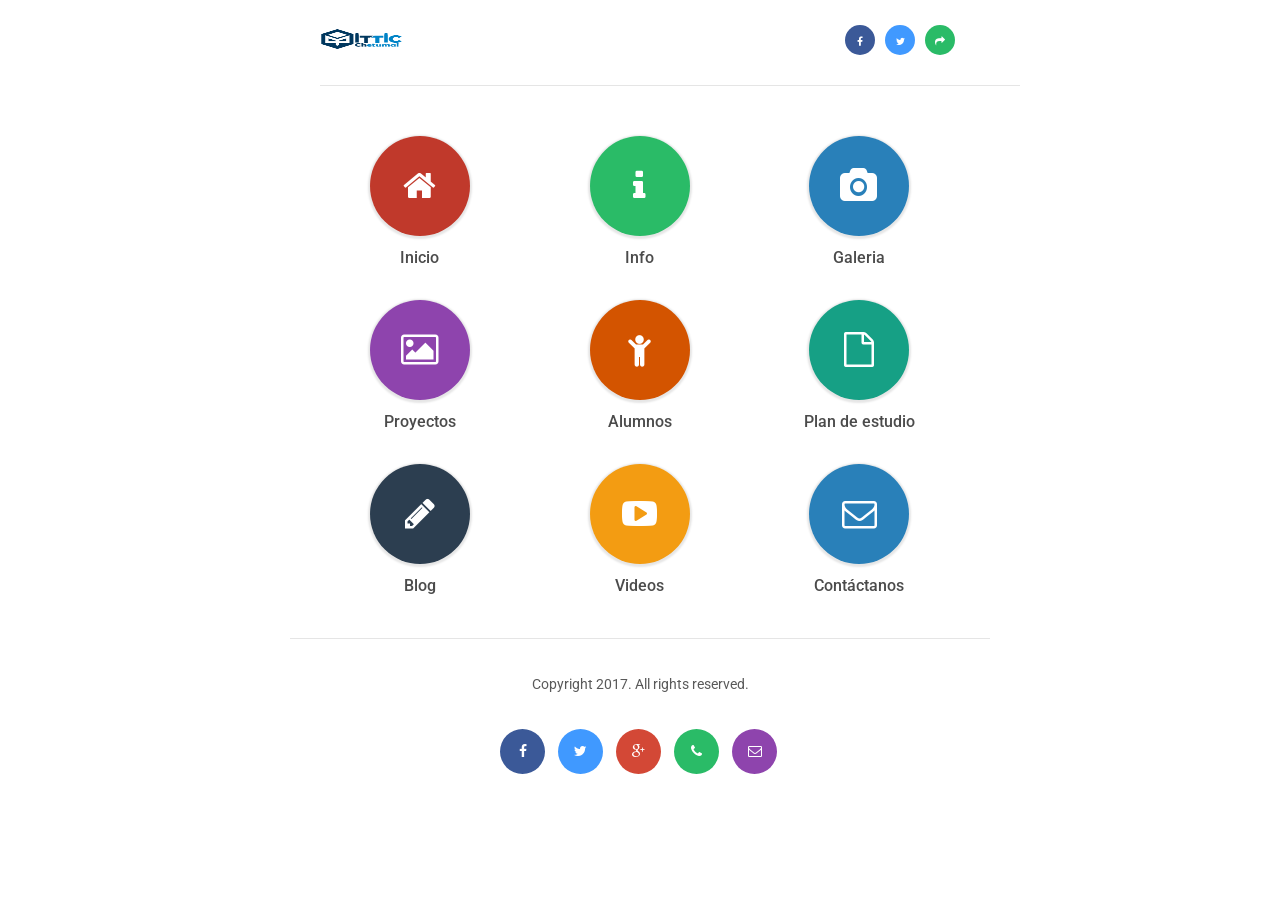
==== commit 287b493e: "Primary Primary" ====
--- a/www/index.html
+++ b/www/index.html
@@ -21,7 +21,7 @@
 <link rel="icon" type="image/png" href="images/splash/favicon-16x16.png" sizes="16x16">
 <link rel="shortcut icon" href="images/splash/favicon.ico" type="image/x-icon" /> 
     
-<title>Epsilon 4.0</title>
+<title>ITCH - ITIC</title>
 
 <link href="styles/style.css"           rel="stylesheet" type="text/css">
 <link href="styles/framework.css"       rel="stylesheet" type="text/css">
@@ -34,608 +34,96 @@
 <script type="text/javascript" src="scripts/custom.js"></script>
 </head>
 
-<body class="dual-sidebar"> 
+<body class="landing-homepage"> 
 
 <div id="preloader">
 	<div id="status">
         <div class="preloader-logo"></div>
-        <h3 class="center-text">Welcome</h3>
+        <h3 class="center-text">Bienvenido!</h3>
         <p class="center-text smaller-text">
-            We're loading the content, give us a second. This won't take long!
+            Cargando información, no tomará mucho tiempo!
+            <!-- We're loading the content, give us a second. This won't take long! -->
         </p>
     </div>
 </div>
-    
-<div class="gallery-fix"></div> <!-- Important for all pages that have galleries or portfolios -->
-    
-<div id="header-fixed">
-    <a class="open-left-sidebar" href="#"><i class="fa fa-navicon"></i></a>
-    <a class="header-logo" href="index.html"></a>
-    <a class="open-right-sidebar" href="#"><i class="fa fa-envelope-o"></i></a>
-</div>    
-            
-<!-- Ball Footer Menu -->
-
-<div class="footer-menu">
-    <a href="#" class="footer-menu-open">
-        <i class="fa fa-ellipsis-v"></i>
-    </a>        
-    <a href="#" class="footer-menu-close">
-        <em href="#" class="footer-menu-open-text">Navigation</em>
-        <i class="bg-red-dark fa fa-times"></i>
-    </a>        
-    <a href="list-features.html" class="footer-menu-item fm-1">
-        <em>Features</em>
-        <i class="bg-orange-dark fa fa-cog"></i>
-    </a>
-    <a href="list-gallery.html" class="footer-menu-item fm-2">
-        <em>Media</em>
-        <i class="bg-magenta-dark fa fa-camera"></i>
-    </a>              
-    <a href="list-portfolio.html" class="footer-menu-item fm-3">
-        <em>Pages</em>
-        <i class="bg-green-dark fa fa-picture-o"></i>
-    </a>        
-    <a href="list-features.html" class="footer-menu-item fm-4">
-        <em>App Styled</em>
-        <i class="bg-blue-dark fa fa-mobile"></i>
-    </a>        
-    <a href="contact.html" class="footer-menu-item fm-5">
-        <em>Contact Us</em>
-        <i class="bg-night-dark fa fa-envelope-o"></i>
-    </a>
-</div>
-<div class="menu-background"></div>    
 
 <div class="all-elements">
-    <div class="snap-drawers">
-        <div class="snap-drawer snap-drawer-left">    
-            <div class="sidebar-header">
-                <div class="sidebar-header-logo">
-                    <a href="index.html"></a>
-                </div>
-                <div class="sidebar-header-icons">
-                    <a href="#"><i class="fa fa-facebook"></i></a>
-                    <a href="#"><i class="fa fa-twitter"></i></a>
-                    <a href="#"><i class="fa fa-phone"></i></a>
-                    <a href="#"><i class="fa fa-comments-o"></i></a>
-                    <a href="#" class="close-sidebar"><i class="fa fa-times"></i></a>
-                </div>
-                <div class="overlay"></div>
-            </div>
-            
-            <div class="sidebar-menu half-bottom">
-                <div class="sidebar-divider">
-                    Navigation 
-                </div>
-                
-                <div class="has-submenu">
-                    <a class="menu-item show-submenu submenu-active" href="#">
-                        <i class="bg-red-dark fa fa-home"></i>
-                        <em>Homepages</em>
-                        <strong>6</strong>
-                    </a> 
-                    <div class="submenu submenu-active">
-                        <a class="submenu-item submenu-item-active" href="index.html">      <i class="fa fa-angle-right"></i><em>   Classic Slider    </em><i class="fa fa-circle"></i></a>
-                        <a class="submenu-item" href="index2.html">     <i class="fa fa-angle-right"></i><em>   Material Slider     </em><i class="fa fa-circle"></i></a>
-                        <a class="submenu-item" href="index3.html">     <i class="fa fa-angle-right"></i><em>   Circle Slider     </em><i class="fa fa-circle"></i></a>
-                        <a class="submenu-item" href="index4.html">     <i class="fa fa-angle-right"></i><em>   Fullscreen Slider    </em><i class="fa fa-circle"></i></a>
-                        <a class="submenu-item" href="index5.html">     <i class="fa fa-angle-right"></i><em>   Simple Image    </em><i class="fa fa-circle"></i></a>
-                        <a class="submenu-item" href="index6.html">     <i class="fa fa-angle-right"></i><em>   Landing  Thumbs    </em><i class="fa fa-circle"></i></a>
-                    </div>
-                </div>                 
-                <div class="has-submenu">
-                    <a class="menu-item show-submenu" href="#">
-                        <i class="bg-green-dark fa fa-cog"></i>
-                        <em>Features</em>
-                        <strong>5</strong>
-                    </a> 
-                    <div class="submenu">
-                        <a class="submenu-item" href="features-typography.html">    <i class="fa fa-angle-right"></i><em>   Typography    </em><i class="fa fa-circle"></i></a>
-                        <a class="submenu-item" href="features-jquery.html">        <i class="fa fa-angle-right"></i><em>   jQuery    </em><i class="fa fa-circle"></i></a>
-                        <a class="submenu-item" href="features-others.html">        <i class="fa fa-angle-right"></i><em>   Others    </em><i class="fa fa-circle"></i></a>
-                        <a class="submenu-item" href="features-sliders.html">       <i class="fa fa-angle-right"></i><em>   Sliders    </em><i class="fa fa-circle"></i></a>
-                        <a class="submenu-item" href="features-interactive.html">   <i class="fa fa-angle-right"></i><em>   Interactive    </em><i class="fa fa-circle"></i></a>                    
-                    </div>
-                </div>               
-                <div class="has-submenu">
-                    <a class="menu-item show-submenu" href="#">
-                        <i class="bg-blue-dark fa fa-navicon"></i>
-                        <em>Menus</em>
-                        <strong>5</strong>
-                    </a> 
-                    <div class="submenu">
-                        <a class="submenu-item" href="index-left.html">     <i class="fa fa-angle-right"></i><em>   Left Sidebar    </em><i class="fa fa-circle"></i></a>
-                        <a class="submenu-item" href="index-right.html">    <i class="fa fa-angle-right"></i><em>   Right Sidebar    </em><i class="fa fa-circle"></i></a>
-                        <a class="submenu-item" href="index-dual.html">     <i class="fa fa-angle-right"></i><em>   Dual Sidebar    </em><i class="fa fa-circle"></i></a>
-                        <a class="submenu-item" href="index-thumbs.html">     <i class="fa fa-angle-right"></i><em>   Thumbnails Menu    </em><i class="fa fa-circle"></i></a>
-                        <a class="submenu-item" href="index-material.html">     <i class="fa fa-angle-right"></i><em>   Material Menu    </em><i class="fa fa-circle"></i></a>
-                    </div>
-                </div>              
-                <div class="has-submenu">
-                    <a class="menu-item show-submenu" href="#">
-                        <i class="bg-yellow-dark fa fa-camera-retro"></i>
-                        <em>Galleries</em>
-                        <strong>5</strong>
-                    </a> 
-                    <div class="submenu">
-                        <a class="submenu-item" href="gallery-round.html">          <i class="fa fa-angle-right"></i><em>   Round    </em><i class="fa fa-circle"></i></a>
-                        <a class="submenu-item" href="gallery-square.html">         <i class="fa fa-angle-right"></i><em>   Square    </em><i class="fa fa-circle"></i></a>
-                        <a class="submenu-item" href="gallery-adaptive.html">       <i class="fa fa-angle-right"></i><em>   Adaptive    </em><i class="fa fa-circle"></i></a>
-                        <a class="submenu-item" href="gallery-masonry.html">        <i class="fa fa-angle-right"></i><em>   Masonry    </em><i class="fa fa-circle"></i></a>
-                        <a class="submenu-item" href="gallery-filter.html">         <i class="fa fa-angle-right"></i><em>   Filterable    </em><i class="fa fa-circle"></i></a>
-                    </div>
-                </div>                
-                <div class="has-submenu">
-                    <a class="menu-item show-submenu" href="#">
-                        <i class="bg-teal-light fa fa-picture-o"></i>
-                        <em>Portfolios</em>
-                        <strong>5</strong>
-                    </a>
-                    <div class="submenu">
-                        <a class="submenu-item" href="portfolio-one.html">      <i class="fa fa-angle-right"></i><em>   One Item       </em><i class="fa fa-circle"></i></a>
-                        <a class="submenu-item" href="portfolio-two.html">      <i class="fa fa-angle-right"></i><em>   Two Items       </em><i class="fa fa-circle"></i></a>
-                        <a class="submenu-item" href="portfolio-filter.html">   <i class="fa fa-angle-right"></i><em>   Filterable    </em><i class="fa fa-circle"></i></a>
-                        <a class="submenu-item" href="portfolio-wide.html">     <i class="fa fa-angle-right"></i><em>   Widescreen      </em><i class="fa fa-circle"></i></a>
-                        <a class="submenu-item" href="portfolio-adaptive.html"> <i class="fa fa-angle-right"></i><em>   Adaptive    </em><i class="fa fa-circle"></i></a>
-                    </div>
-                </div>
-                <div>
-                    <a class="menu-item show-submenu" href="#">
-                        <i class="bg-gray-dark fa fa-file-o"></i>
-                        <em>Pages</em>
-                        <strong>8</strong>
-                    </a> 
-                    <div class="submenu">
-                        <a class="submenu-item" href="page-activity.html">  <i class="fa fa-angle-right"></i><em>   Activity    </em><i class="fa fa-circle"></i></a>
-                        <a class="submenu-item" href="page-calendar.html">  <i class="fa fa-angle-right"></i><em>   Calendar    </em><i class="fa fa-circle"></i></a>
-                        <a class="submenu-item" href="page-charts.html">    <i class="fa fa-angle-right"></i><em>   Charts    </em><i class="fa fa-circle"></i></a>
-                        <a class="submenu-item" href="page-404.html">       <i class="fa fa-angle-right"></i><em>   404 Error    </em><i class="fa fa-circle"></i></a>
-                        <a class="submenu-item" href="page-soon.html">      <i class="fa fa-angle-right"></i><em>   Coming Soon    </em><i class="fa fa-circle"></i></a>
-                        <a class="submenu-item" href="page-profile.html">   <i class="fa fa-angle-right"></i><em>   User Profile    </em><i class="fa fa-circle"></i></a>
-                        <a class="submenu-item" href="page-signup.html">    <i class="fa fa-angle-right"></i><em>   Signup    </em><i class="fa fa-circle"></i></a>
-                        <a class="submenu-item" href="page-login.html">     <i class="fa fa-angle-right"></i><em>   User Login    </em><i class="fa fa-circle"></i></a>
-                    </div>
-                </div>
-                <div class="has-submenu">
-                    <a class="menu-item show-submenu" href="#">
-                        <i class="bg-night-dark fa fa-power-off"></i>
-                        <em>App Styled</em>
-                        <strong>9</strong>
-                    </a> 
-                    <div class="submenu">
-                        <a class="submenu-item" href="pageapp-bubbles.html"><i class="fa fa-angle-right"></i><em>   Chat Bubbles       </em><i class="fa fa-circle"></i></a>
-                        <a class="submenu-item" href="pageapp-tasklist.html"><i class="fa fa-angle-right"></i><em>   Tasklists       </em><i class="fa fa-circle"></i></a>
-                        <a class="submenu-item" href="pageapp-checklist.html"><i class="fa fa-angle-right"></i><em>   Checklists       </em><i class="fa fa-circle"></i></a>
-                        <a class="submenu-item" href="pageapp-reminders.html"><i class="fa fa-angle-right"></i><em>   Reminders       </em><i class="fa fa-circle"></i></a>
-                        <a class="submenu-item" href="pageapp-signup.html"><i class="fa fa-angle-right"></i><em>   Signup Screen       </em><i class="fa fa-circle"></i></a>
-                        <a class="submenu-item" href="pageapp-login.html"><i class="fa fa-angle-right"></i><em>   Login Screen       </em><i class="fa fa-circle"></i></a>
-                        <a class="submenu-item" href="pageapp-coverpage.html"><i class="fa fa-angle-right"></i><em>   Coverpage      </em><i class="fa fa-circle"></i></a>
-                        <a class="submenu-item" href="pageapp-timeline.html"><i class="fa fa-angle-right"></i><em>   Timeline Left      </em><i class="fa fa-circle"></i></a>
-                        <a class="submenu-item" href="pageapp-timeline2.html"><i class="fa fa-angle-right"></i><em>   Timeline Center      </em><i class="fa fa-circle"></i></a>
-                    </div>
-                </div>                 
-                <a class="menu-item" href="page-video.html">
-                    <i class="bg-red-light fa fa-youtube-play"></i>
-                    <em>Videos</em>
-                    <i class="fa fa-circle"></i>
-                </a>                     
-                <a class="menu-item" href="page-blog.html">
-                    <i class="bg-magenta-dark fa fa-pencil"></i>
-                    <em>Blog</em>
-                    <i class="fa fa-circle"></i>
-                </a>                 
-                <a class="menu-item" href="page-map.html">
-                    <i class="bg-orange-dark fa fa-map-marker"></i>
-                    <em>Map</em>
-                    <i class="fa fa-circle"></i>
-                </a>                
-                <a class="menu-item" href="contact.html">
-                    <i class="bg-night-dark fa fa-envelope-o"></i>
-                    <em>Contact</em>
-                    <i class="fa fa-circle"></i>
-                </a>                
-                <a class="menu-item close-sidebar" href="#">
-                    <i class="bg-red-dark fa fa-times"></i>
-                    <em>Close</em>
-                    <i class="fa fa-circle"></i>
-                </a>
-            </div>
-            
-            <div class="sidebar-divider">
-                Get social with us 
-            </div>
-            
-            <div class="sidebar-menu half-bottom">
-                <a class="menu-item" href="https://www.facebook.com/enabled.labs">
-                    <i class="facebook-color fa fa-facebook"></i>
-                    <em>Facebook</em>
-                    <i class="fa fa-angle-right"></i>
-                </a>                   
-                <a class="menu-item" href="https://twitter.com/iEnabled">
-                    <i class="twitter-color fa fa-twitter"></i>
-                    <em>Twitter</em>
-                    <i class="fa fa-angle-right"></i>
-                </a>                 
-                <a class="menu-item" href="#">
-                    <i class="google-color fa fa-google-plus"></i>
-                    <em>Google Plus</em>
-                    <i class="fa fa-angle-right"></i>
-                </a>                    
-                <a class="menu-item" href="#">
-                    <i class="youtube-color fa fa-youtube-play"></i>
-                    <em>YouTube</em>
-                    <i class="fa fa-angle-right"></i>
-                </a>    
-            </div>
-            
-            <div class="sidebar-divider">
-                Get in touch with us 
-            </div>
-            
-            <div class="sidebar-menu">
-                <a class="menu-item" href="tel:+123 456 7890">
-                    <i class="bg-green-dark fa fa-phone"></i>
-                    <em>Call Us</em>
-                    <i class="fa fa-angle-right"></i>
-                </a>                   
-                <a class="menu-item" href="sms:+123 456 7890">
-                    <i class="bg-blue-dark fa fa-comment-o"></i>
-                    <em>Text Us</em>
-                    <i class="fa fa-angle-right"></i>
-                </a>                 
-                <a class="menu-item" href="mailto:someone@yoursite.com?subject=Message from ThemeForest">
-                    <i class="bg-magenta-dark fa fa-envelope-o"></i>
-                    <em>Mail Us</em>
-                    <i class="fa fa-angle-right"></i>
-                </a> 
-                <a class="menu-item close-sidebar" href="#">
-                    <i class="bg-red-dark fa fa-times"></i>
-                    <em>Close</em>
-                    <i class="fa fa-circle"></i>
-                </a>
-            </div>
-            <p class="sidebar-footer">Copyright 2015. All rights reserved</p>
+    <div class="landing-header">
+        <a class="landing-header-logo" href="#"></a>
+        <div class="landing-header-icons">
+            <a class="bg-green-dark show-share-bottom" href="#"><i class="fa fa-share"></i></a>
+            <a class="twitter-color" href="#"><i class="fa fa-twitter"></i></a>
+            <a class="facebook-color" href="#"><i class="fa fa-facebook"></i></a>
         </div>
-        
-        <!--Right Sidebar -->
-        
-        <div class="snap-drawer snap-drawer-right">
-            <div class="sidebar-header">
-                <div class="sidebar-header-logo">
-                    <a href="index.html"></a>
-                </div>
-                <div class="sidebar-header-icons">
-                    <a href="#"><i class="fa fa-facebook"></i></a>
-                    <a href="#"><i class="fa fa-twitter"></i></a>
-                    <a href="#"><i class="fa fa-phone"></i></a>
-                    <a href="#"><i class="fa fa-comments-o"></i></a>
-                    <a href="#" class="close-sidebar"><i class="fa fa-times"></i></a>
-                </div>
-                <div class="overlay"></div>
-            </div>
-            
-            <div class="sidebar-divider">
-                Get social with us 
-            </div>            
-            
-            <div class="sidebar-menu half-bottom">
-                <a class="menu-item" href="#">
-                    <i class="facebook-color fa fa-facebook"></i>
-                    <em>Facebook</em>
-                    <i class="fa fa-angle-right"></i>
-                </a>                   
-                <a class="menu-item" href="#">
-                    <i class="twitter-color fa fa-twitter"></i>
-                    <em>Twitter</em>
-                    <i class="fa fa-angle-right"></i>
-                </a>                 
-                <a class="menu-item" href="#">
-                    <i class="google-color fa fa-google-plus"></i>
-                    <em>Google Plus</em>
-                    <i class="fa fa-angle-right"></i>
-                </a>                    
-                <a class="menu-item" href="#">
-                    <i class="youtube-color fa fa-youtube-play"></i>
-                    <em>YouTube</em>
-                    <i class="fa fa-angle-right"></i>
-                </a>    
-            </div>
-                        
-            <div class="sidebar-divider">
-                Send us a message 
-            </div>   
-            
-            <div class="container no-bottom">
-                <div class="sidebar-form contact-form no-bottom"> 
-                    
-                    <em>
-                        Your message is important to us and we reply to all of them in less than 48 hours.
-                    </em>
-                    
-                    <div class="formSuccessMessageWrap" id="formSuccessMessageWrap">
-                        Awesome! We'll get back to you!
-                    </div>
-
-                    <form action="php/contact.php" method="post" class="contactForm" id="contactForm">
-                        <fieldset>
-                            <div class="formValidationError" id="contactNameFieldError">Name is required!</div>             
-                            <div class="formValidationError" id="contactEmailFieldError">Mail address required!</div> 
-                            <div class="formValidationError" id="contactEmailFieldError2">Mail address must be valid!</div> 
-                            <div class="formValidationError" id="contactMessageTextareaError">Message field is empty!</div>   
-                            <div class="formFieldWrap">
-                                <input onfocus="if (this.value=='Name') this.value = ''" onblur="if (this.value=='') this.value = 'Name'" type="text" name="contactNameField" value="Name" class="contactField requiredField" id="contactNameField"/>
-                            </div>
-                            <div class="formFieldWrap">
-                                <input onfocus="if (this.value=='Email') this.value = ''" onblur="if (this.value=='') this.value = 'Email'" type="text" name="contactEmailField" value="Email" class="contactField requiredField requiredEmailField" id="contactEmailField"/>
-                            </div>
-                            <div class="formTextareaWrap">
-                                <textarea onfocus="if (this.value=='Message') this.value = ''" onblur="if (this.value=='') this.value = 'Message'" name="contactMessageTextarea" class="contactTextarea requiredField" id="contactMessageTextarea">Message</textarea>
-                            </div>
-                            <div class="formSubmitButtonErrorsWrap">
-                                <input type="submit" class="buttonWrap button button-green contactSubmitButton" id="contactSubmitButton" value="SUBMIT" data-formId="contactForm"/>
-                            </div>
-                        </fieldset>
-                    </form>       
-                </div>
-            </div>
-            
-            <div class="sidebar-divider">
-                get in touch with us 
-            </div> 
-            
-            <div class="sidebar-menu">
-                <a class="menu-item" href="tel:+123 456 7890">
-                    <i class="bg-green-dark fa fa-phone"></i>
-                    <em>Call Us</em>
-                    <i class="fa fa-angle-right"></i>
-                </a>                   
-                <a class="menu-item" href="sms:+123 456 7890">
-                    <i class="bg-blue-light fa fa-comment-o"></i>
-                    <em>Text Us</em>
-                    <i class="fa fa-angle-right"></i>
-                </a>                 
-                <a class="menu-item" href="mailto:someone@yoursite.com?subject=Message from ThemeForest">
-                    <i class="bg-magenta-dark fa fa-envelope-o"></i>
-                    <em>Mail Us</em>
-                    <i class="fa fa-angle-right"></i>
-                </a>  
-                <a class="menu-item close-sidebar" href="#">
-                    <i class="bg-red-dark fa fa-times"></i>
-                    <em>Close</em>
-                    <i class="fa fa-angle-circle"></i>
-                </a>
-            </div>
-            <p class="sidebar-footer">Copyright 2015. All rights reserved</p>
+        <div class="decoration"></div>
+    </div>
+    <!-- Left Top Menu -->
+    <ul>
+        <li>
+            <a href="index.html">
+                <i class="fa fa-home bg-red-dark"></i>
+                <em>Inicio</em>
+            </a>
+        </li>        
+        <li>
+            <a href="index6.html">
+                <i class="fa fa-info bg-green-dark"></i>
+                <em>Info</em>
+            </a>
+        </li>        
+        <li>
+            <a href="list-gallery.html">
+                <i class="fa fa-camera bg-blue-dark"></i>
+                <em>Galeria</em>
+            </a>
+        </li>        
+        <li>
+            <a href="list-portfolio.html">
+                <i class="fa fa-image bg-magenta-dark"></i>
+                <em>Proyectos</em>
+            </a>
+        </li>        
+        <li>
+            <a href="list-features.html">
+                <i class="fa fa-child bg-orange-dark"></i>
+                <em>Alumnos</em>
+            </a>
+        </li>        
+        <li>
+            <a href="list-features.html">
+                <i class="fa fa-file-o bg-teal-dark"></i>
+                <em>Plan de estudio</em>
+            </a>
+        </li>        
+        <li>
+            <a href="page-blog.html">
+                <i class="fa fa-pencil bg-night-dark"></i>
+                <em>Blog</em>
+            </a>
+        </li>        
+        <li>
+            <a href="page-videos.html">
+                <i class="fa fa-youtube-play bg-yellow-dark"></i>
+                <em>Videos</em>
+            </a>
+        </li>        
+        <li>
+            <a href="list-contact.html">
+                <i class="fa fa-envelope-o bg-blue-dark"></i>
+                <em>Contáctanos</em>
+            </a>
+        </li>
+    </ul>    
+    <div class="clear"></div>
+    <div class="content"><div class="decoration"></div></div>
+    <div class="footer">
+        <p class="center-text">Copyright 2017. All rights reserved.</p>
+        <div class="footer-icons">
+            <a href="#" class="scale-hover facebook-color social-ball"><i class="fa fa-facebook"></i></a>
+            <a href="#" class="scale-hover twitter-color social-ball"><i class="fa fa-twitter"></i></a>
+            <a href="#" class="scale-hover google-color social-ball"><i class="fa fa-google-plus"></i></a>
+            <a href="#" class="scale-hover back-to-top bg-green-dark social-ball"><i class="fa fa-phone"></i></a>
+            <a href="#" class="scale-hover show-share-bottom bg-magenta-dark social-ball"><i class="fa fa-envelope-o"></i></a>
         </div>
-        
-        <div id="content" class="snap-content">
-            <div class="content">
-            <div class="header-clear-large"></div>
-            <!--Page content goes here, fixed elements go above the all elements class-->
-                
-                <div class="homepage-slider full-bottom">
-                    <div class="homepage-slider-transition" data-snap-ignore="true">
-                        <div class="homepage-slider-item">
-                            <h5 class="left-text">Welcome, stranger</h5>
-                            <p class="left-text">Swipe the image to begin.</p>
-                            <img src="images/pictures/4.jpg" alt="img">
-                            <div class="overlay bg-black"></div>
-                        </div>                
-                        <div class="homepage-slider-item">
-                            <h5 class="center-text">This slider has CSS3 transitions</h5>
-                            <p class="center-text">And they are just awesome!</p>
-                            <img src="images/pictures/5.jpg" alt="img">
-                            <div class="overlay bg-black"></div>
-                        </div>                
-                        <div class="homepage-slider-item">
-                            <h5 class="right-text">Just add a simple class</h5>
-                            <p class="right-text">And you got yourself transitions!</p>
-                            <img src="images/pictures/6.jpg" alt="img">
-                            <div class="overlay bg-black"></div>
-                        </div>
-                    </div>
-                    <a href="#" class="next-home-slider"><i class="fa fa-angle-right"></i></a>
-                    <a href="#" class="prev-home-slider"><i class="fa fa-angle-left"></i></a>
-                </div>   
-                
-                <div class="container material-container">
-                    <h4>Welcome</h4>
-                    <p class="no-bottom">
-                        Experimenting with new designs is always fun, especially when new designs are built using material properties to make it sexier! 
-                    </p>
-                </div>
-                <div class="material-more">
-                    <a href="#"><i class="fa fa-link"></i>Read More</a>
-                    <a class="show-share-bottom" href="#"><i class="fa fa-retweet"></i>Share</a>
-                </div>
-                
-                <div class="clear"></div>
-                
-                <div class="decoration"></div>
-                
-                <div class="container material-slider material-container" data-snap-ignore="true">
-                    <div class="material-slider-item">
-                        <img src="images/pictures/3ww.jpg" alt="img">
-                        <h4 class="center-text">Built with you in mind!</h4>
-                        <em class="center-text small-heading color-red-dark">Easy, accessible, documented properly!</em>
-                        <p class="center-text no-bottom">
-                            Coded to make it easy to edit, easy to modify and easy to convert
-                            to anything you want or just use it as a simple site template!
-                        </p>
-                    </div>
-                    <div class="material-slider-item">
-                        <img src="images/pictures/5ww.jpg" alt="img">
-                        <h4 class="center-text">Mobile & Tablet</h4>
-                        <em class="center-text small-heading color-red-dark">From mobiles to phablets to large tablets!</em>
-                        <p class="center-text no-bottom">
-                            Our products are tested, designed, and built to make them look
-                            gorgeous on all mobile devices without sacrificing features!
-                        </p>
-                    </div>
-                    <div class="material-slider-item">
-                        <img src="images/pictures/8ww.jpg" alt="img">
-                        <h4 class="center-text">PhoneGap & Cordova</h4>
-                        <em class="center-text small-heading color-red-dark">Conversting is up to you, we made it easy!</em>
-                        <p class="center-text no-bottom">
-                            Our framewokr is ready built to be converted to PhoneGap and Cordova,
-                            coded to the latest standards to make your conversion easy!
-                        </p>
-                    </div>
-                </div>
-                
-                <div class="decoration"></div>
-                
-                <div class="container material-container">
-                    <img src="images/demo_img.png" alt="img" class="responsive-image full-bottom">
-                    <h4 class="center-text">Featured Project</h4>
-                    <em class="small-heading color-red-dark center-text">Show off your featured work in style!</em>
-                    <p class="center-text no-bottom">
-                        All your mobile devices are compatible with material, and it will look gorgeous on your whatever handheld you use! 
-                    </p>
-                </div>
-                
-                <div class="material-more">
-                    <a href="#"><i class="fa fa-link"></i>Portfolio Page</a>
-                    <a class="show-share-bottom" href="#"><i class="fa fa-retweet"></i>Share</a>
-                </div>
-                
-                <div class="clear"></div>
-                
-                <div class="decoration"></div>
-                
-                <div class="container material-container">
-                    <h4 class="center-text">Most recent works!</h4>
-                    <em class="small-heading color-red-dark center-text half-bottom">The latest items we've made, filtered</em>
-                    <div class="decoration"></div>
-                    <div class="portfolio-filter">
-                        <div class="portfolio-filter-categories">
-                            <a href="#" class="filter-category selected-filter" data-rel="all-cat">All</a>
-                            <a href="#" class="filter-category" data-rel="cat1">Websites</a>
-                            <a href="#" class="filter-category" data-rel="cat2">Flyers</a>
-                            <a href="#" class="filter-category" data-rel="cat3">Business</a>
-                        </div>
-                        <div class="clear"></div>
-                        <div class="portfolio-filter-wrapper">
-                            <div class="cat1 all-cat gallery-filter-item">
-                                <a class="show-gallery-1" href="images/pictures/1.jpg">
-                                    <img src="images/pictures/1s.jpg" class="responsive-image" alt="img">
-                                </a>                        
-                            </div>                        
-                            <div class="cat2 all-cat gallery-filter-item">
-                                <a class="show-gallery-2" href="images/pictures/2.jpg">
-                                    <img src="images/pictures/2s.jpg" class="responsive-image" alt="img">
-                                </a>                        
-                            </div>                        
-                            <div class="cat3 all-cat gallery-filter-item">
-                                <a class="show-gallery-3" href="images/pictures/3.jpg">
-                                    <img src="images/pictures/3s.jpg" class="responsive-image" alt="img">
-                                </a>                        
-                            </div>                        
-                            <div class="cat1 all-cat gallery-filter-item">
-                                <a class="show-gallery-1" href="images/pictures/4.jpg">
-                                    <img src="images/pictures/4s.jpg" class="responsive-image" alt="img">
-                                </a>                        
-                            </div>                        
-                            <div class="cat2 all-cat gallery-filter-item">
-                                <a class="show-gallery-2" href="images/pictures/5.jpg">
-                                    <img src="images/pictures/5s.jpg" class="responsive-image" alt="img">
-                                </a>                        
-                            </div>                        
-                            <div class="cat3 all-cat gallery-filter-item">
-                                <a class="show-gallery-3" href="images/pictures/6.jpg">
-                                    <img src="images/pictures/6s.jpg" class="responsive-image" alt="img">
-                                </a>                        
-                            </div>   
-                        </div>
-                    </div>
-                </div>
-                <div class="material-more">
-                    <a href="#"><i class="fa fa-link"></i>Gallery Page</a>
-                    <a class="show-share-bottom" href="#"><i class="fa fa-retweet"></i>Share</a>
-                </div>
-                <div class="clear"></div>
-
-                <div class="decoration"></div>
-                                
-                <div class="footer">
-                    <p class="center-text">Copyright 2015. All rights reserved.</p>
-                    <div class="footer-icons">
-                        <a href="#" class="scale-hover facebook-color social-ball"><i class="fa fa-facebook"></i></a>
-                        <a href="#" class="scale-hover twitter-color social-ball"><i class="fa fa-twitter"></i></a>
-                        <a href="#" class="scale-hover google-color social-ball"><i class="fa fa-google-plus"></i></a>
-                        <a href="#" class="scale-hover back-to-top bg-green-dark social-ball"><i class="fa fa-angle-up"></i></a>
-                        <a href="#" class="scale-hover show-share-bottom bg-magenta-dark social-ball"><i class="fa fa-retweet"></i></a>
-                    </div>
-                </div>
-                
-            <!-- End of entire page content-->
-            </div> 
-        </div>
-    </div>  
-    <a href="#" class="back-to-top-badge"><i class="fa fa-caret-up"></i>Back to top</a>
-</div>
-    
-<!--Fly up share box and notifications go here -->
-<!--These are the only features that should be placed outside the all-elements class-->
-<div class="share-bottom">
-    <h3>Let's get social!</h3>
-    <div class="share-socials-bottom">
-        <a href="https://www.facebook.com/sharer/sharer.php?u=http://www.themeforest.net/">
-            <i class="fa fa-facebook facebook-color"></i>
-            Facebook
-        </a>
-        <a href="https://twitter.com/home?status=Check%20out%20ThemeForest%20http://www.themeforest.net">
-            <i class="fa fa-twitter twitter-color"></i>
-            Twitter
-        </a>
-        <a href="https://plus.google.com/share?url=http://www.themeforest.net">
-            <i class="fa fa-google-plus google-color"></i>
-            Google
-        </a>
-
-        <a href="https://pinterest.com/pin/create/button/?url=http://www.themeforest.net/&media=https://0.s3.envato.com/files/63790821/profile-image.jpg&description=Themes%20and%20Templates">
-            <i class="fa fa-pinterest-p pinterest-color"></i>
-            Pinterest
-        </a>
-        <a href="sms:+1234567890">
-            <i class="fa fa-comment-o sms-color"></i>
-            Text
-        </a>
-        <a href="mailto:?&subject=Check this page out!&body=http://www.themeforest.net">
-            <i class="fa fa-envelope-o mail-color"></i>
-            Email
-        </a>
-        <div class="clear"></div>
     </div>
-    <a href="#" class="close-share-bottom">Close</a>
-</div>
-    
-<div class="top-notification-1 top-notification bg-blue-dark">
-    <h4>Did you know?</h4>
-    <p>
-        Easy way to make sure your messages get read!
-    </p>
-    <a href="#" class="close-top-notification"><i class="fa fa-times"></i></a>
-</div>
-<div class="bottom-notification-1 bottom-notification bg-green-dark">
-    <h4>Did you know?</h4>
-    <p>
-        Easy way to make sure your messages get read!
-    </p>
-    <a href="#" class="close-bottom-notification"><i class="fa fa-times"></i></a>
-</div> 
-<div class="bottom-notification-2 bottom-notification bg-orange-dark timeout-notification">
-    <h4>Timeout: 5 Seconds</h4>
-    <p>
-        I'll go away on my own after a few seconds!
-    </p>
-</div>
-<div class="top-notification-2 top-notification bg-red-dark timeout-notification">
-    <h4>Timeout: 5 Seconds</h4>
-    <p>
-        I'll go away on my own after a few seconds!
-    </p>
-</div>
-    
-</body>+</div>
--- a/www/styles/style.css
+++ b/www/styles/style.css
@@ -87,6 +87,7 @@
     background-color:#f0f0f0!important;
     -webkit-box-shadow: 0 5px 7px 2px rgba(0,0,0,0.3);
             box-shadow: 0 5px 7px 2px rgba(0,0,0,0.3);   
+    background-image: url('../images/fondo.jpg');
 }
 
 #header-fixed{
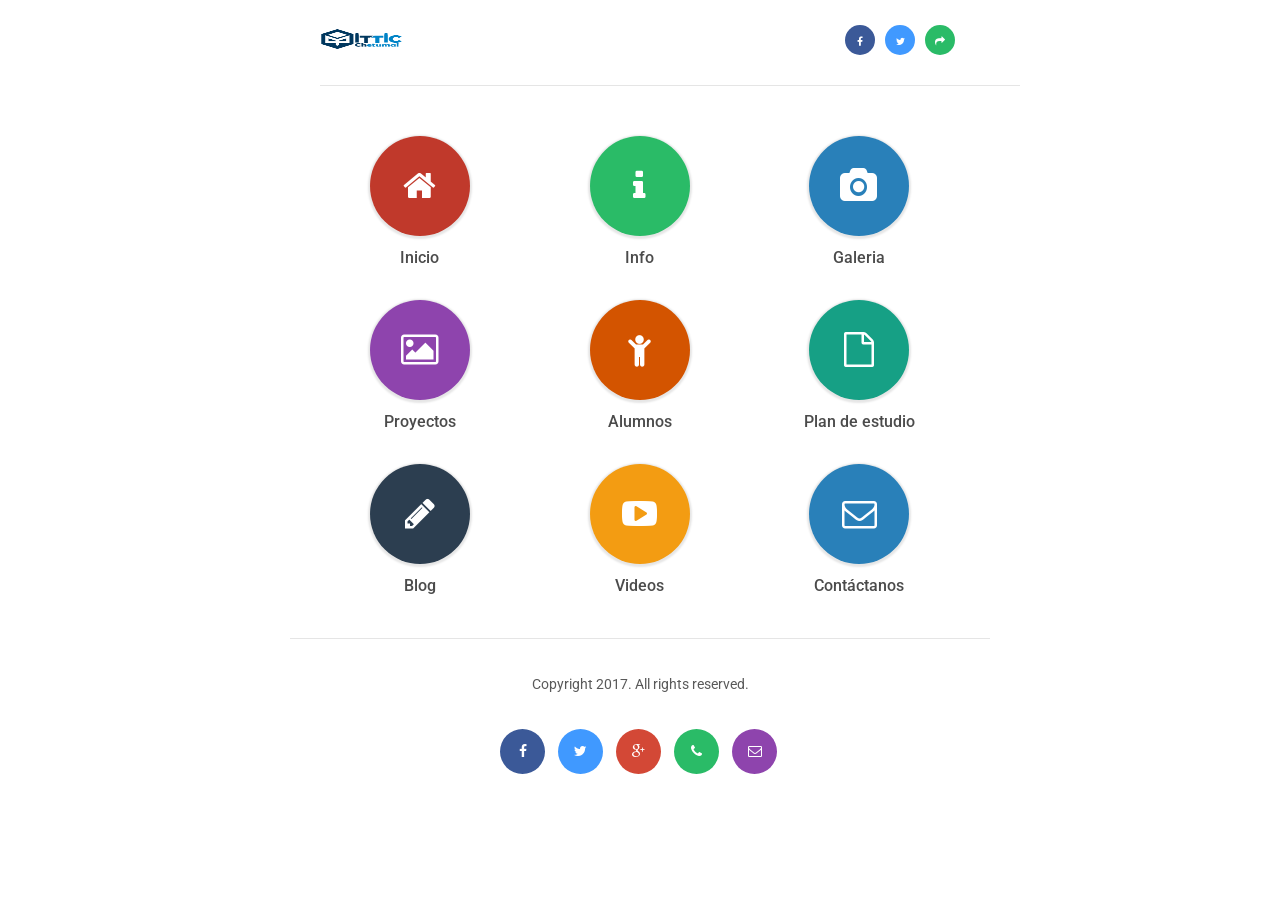
==== commit 752d118f: ".. .." ====
--- a/www/index.html
+++ b/www/index.html
@@ -66,7 +66,7 @@
             </a>
         </li>        
         <li>
-            <a href="index6.html">
+            <a href="index3.html">
                 <i class="fa fa-info bg-green-dark"></i>
                 <em>Info</em>
             </a>
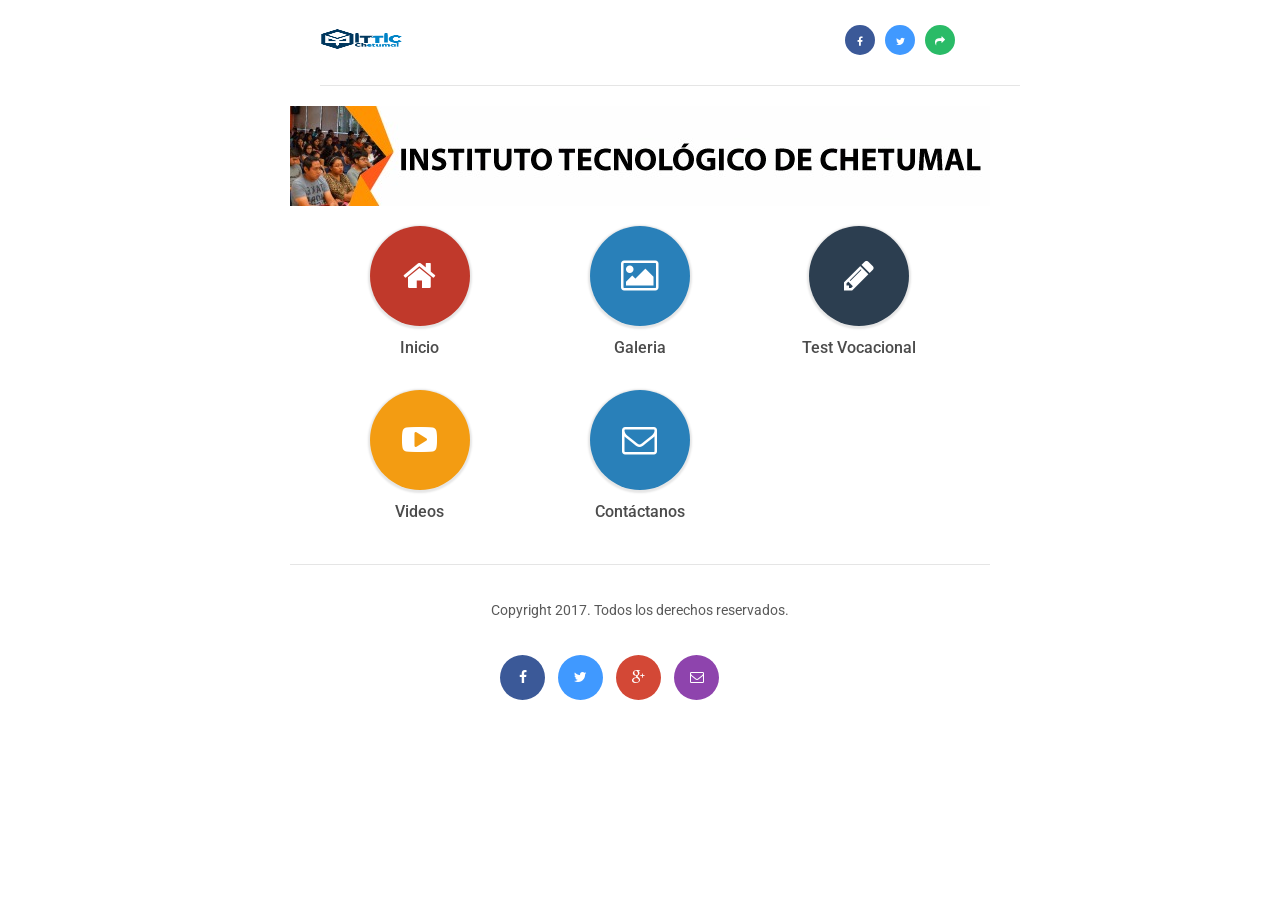
==== commit 280bf665: "Cambios Cambios" ====
--- a/www/index.html
+++ b/www/index.html
@@ -57,58 +57,37 @@
         </div>
         <div class="decoration"></div>
     </div>
+    <div class="landing-header" style="background: url('images/banner1.jpeg') 100%; min-height:100px;">
+        
+    </div>
     <!-- Left Top Menu -->
     <ul>
         <li>
-            <a href="index.html">
+            <a href="inicio.html">
                 <i class="fa fa-home bg-red-dark"></i>
                 <em>Inicio</em>
             </a>
         </li>        
         <li>
-            <a href="index3.html">
-                <i class="fa fa-info bg-green-dark"></i>
-                <em>Info</em>
-            </a>
-        </li>        
-        <li>
-            <a href="list-gallery.html">
-                <i class="fa fa-camera bg-blue-dark"></i>
+            <a href="gallery.html">
+                <i class="fa fa-image bg-blue-dark"></i>
                 <em>Galeria</em>
             </a>
         </li>        
         <li>
-            <a href="list-portfolio.html">
-                <i class="fa fa-image bg-magenta-dark"></i>
-                <em>Proyectos</em>
+            <a href="test.html">
+                <i class="fa fa-pencil bg-night-dark"></i>
+                <em>Test Vocacional</em>
             </a>
         </li>        
         <li>
-            <a href="list-features.html">
-                <i class="fa fa-child bg-orange-dark"></i>
-                <em>Alumnos</em>
-            </a>
-        </li>        
-        <li>
-            <a href="list-features.html">
-                <i class="fa fa-file-o bg-teal-dark"></i>
-                <em>Plan de estudio</em>
-            </a>
-        </li>        
-        <li>
-            <a href="page-blog.html">
-                <i class="fa fa-pencil bg-night-dark"></i>
-                <em>Blog</em>
-            </a>
-        </li>        
-        <li>
-            <a href="page-videos.html">
+            <a href="videos.html">
                 <i class="fa fa-youtube-play bg-yellow-dark"></i>
                 <em>Videos</em>
             </a>
         </li>        
         <li>
-            <a href="list-contact.html">
+            <a href="contact.html">
                 <i class="fa fa-envelope-o bg-blue-dark"></i>
                 <em>Contáctanos</em>
             </a>
@@ -117,12 +96,11 @@
     <div class="clear"></div>
     <div class="content"><div class="decoration"></div></div>
     <div class="footer">
-        <p class="center-text">Copyright 2017. All rights reserved.</p>
+        <p class="center-text">Copyright 2017. Todos los derechos reservados.</p>
         <div class="footer-icons">
             <a href="#" class="scale-hover facebook-color social-ball"><i class="fa fa-facebook"></i></a>
             <a href="#" class="scale-hover twitter-color social-ball"><i class="fa fa-twitter"></i></a>
             <a href="#" class="scale-hover google-color social-ball"><i class="fa fa-google-plus"></i></a>
-            <a href="#" class="scale-hover back-to-top bg-green-dark social-ball"><i class="fa fa-phone"></i></a>
             <a href="#" class="scale-hover show-share-bottom bg-magenta-dark social-ball"><i class="fa fa-envelope-o"></i></a>
         </div>
     </div>
--- a/www/styles/style.css
+++ b/www/styles/style.css
@@ -164,7 +164,7 @@
 
 .sidebar-header{
     height:150px;
-    background-image:url(../images/pictures/3.jpg);
+    background-image:url(../images/itch/header.png);
     margin-bottom:10px;
 }
 
@@ -1253,7 +1253,7 @@
     padding-left:30px;
     padding-right:30px;
     padding-top:20px;
-    margin-bottom:50px;
+    margin-bottom:20px;
     background-color:#FFFFFF;
 }
 
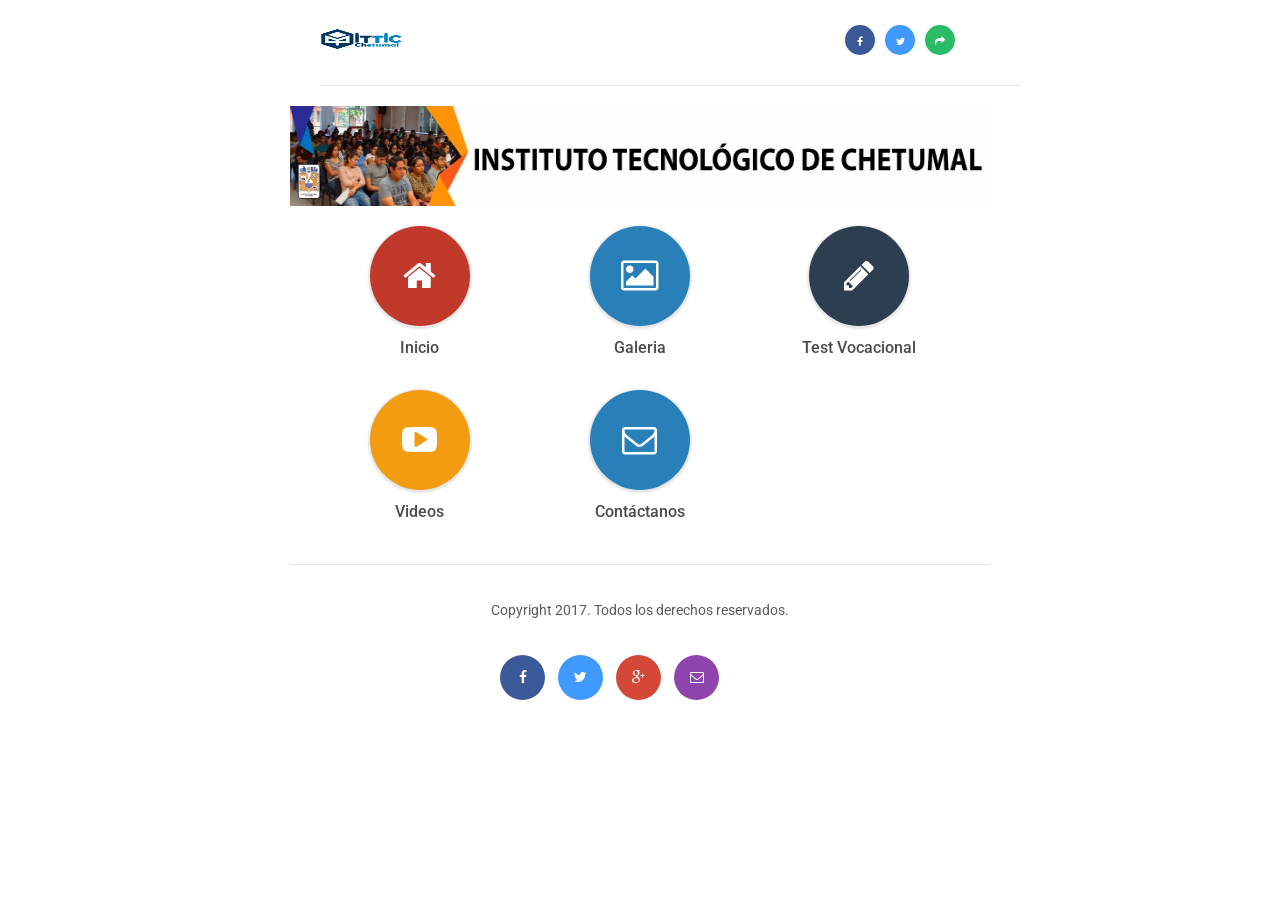
==== commit cf830a4a: "Fix Fix" ====
--- a/www/index.html
+++ b/www/index.html
@@ -57,7 +57,7 @@
         </div>
         <div class="decoration"></div>
     </div>
-    <div class="landing-header" style="background: url('images/banner1.jpeg') 100%; min-height:100px;">
+    <div class="landing-header" style="background-image: url('images/banner1.jpeg'); background-size: 100% 100%; min-height:100px;">
         
     </div>
     <!-- Left Top Menu -->
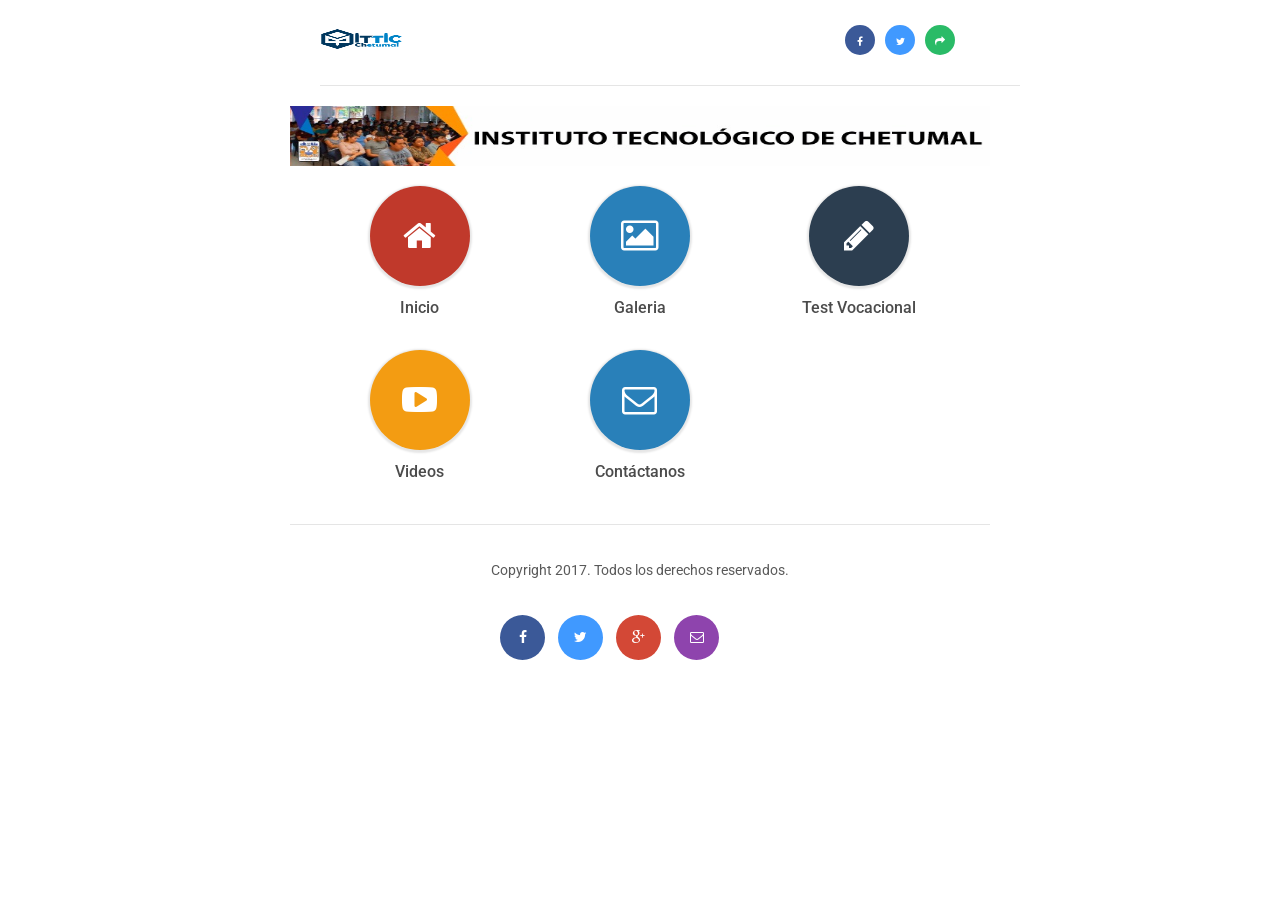
==== commit 9d766cd0: "Version Final Version Final" ====
--- a/www/index.html
+++ b/www/index.html
@@ -57,7 +57,7 @@
         </div>
         <div class="decoration"></div>
     </div>
-    <div class="landing-header" style="background-image: url('images/banner1.jpeg'); background-size: 100% 100%; min-height:100px;">
+    <div class="landing-header" style="background-image: url('images/banner1.jpeg'); background-size: 100% 100%; min-height:60px;">
         
     </div>
     <!-- Left Top Menu -->
